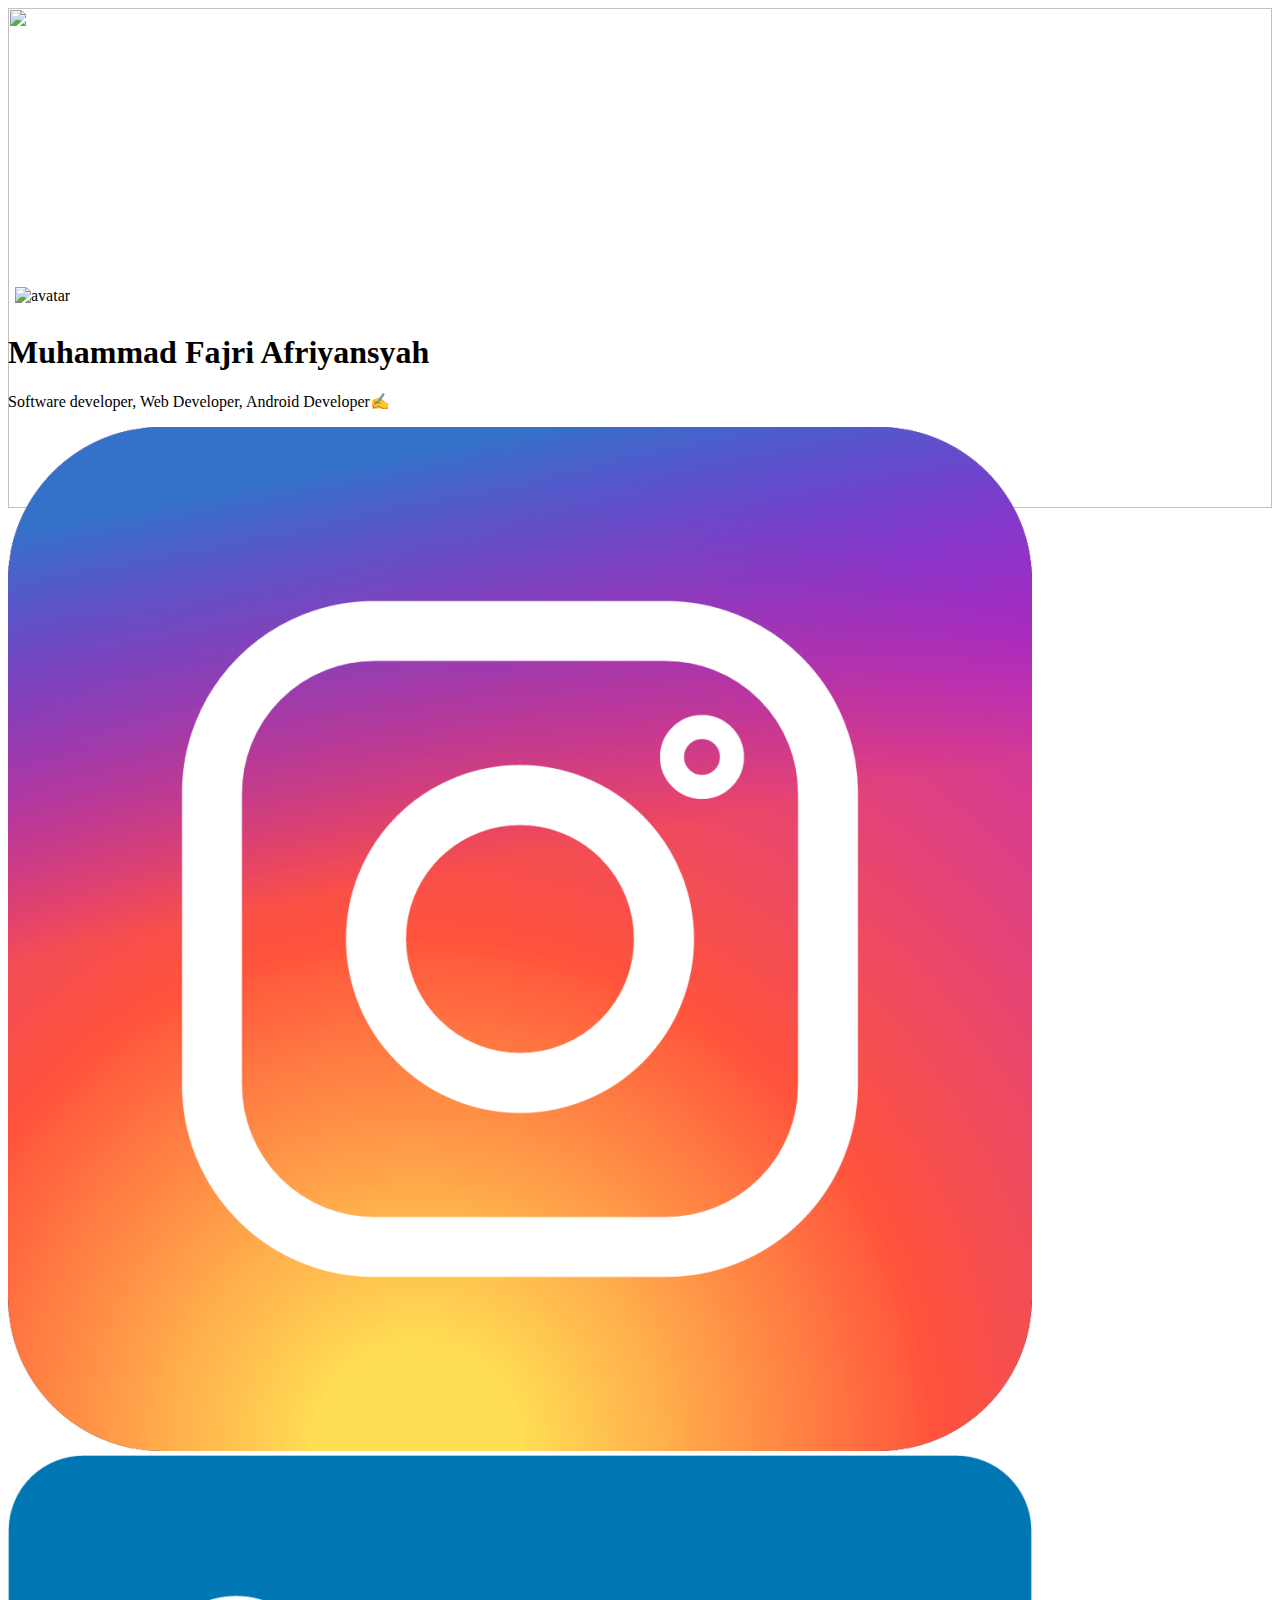
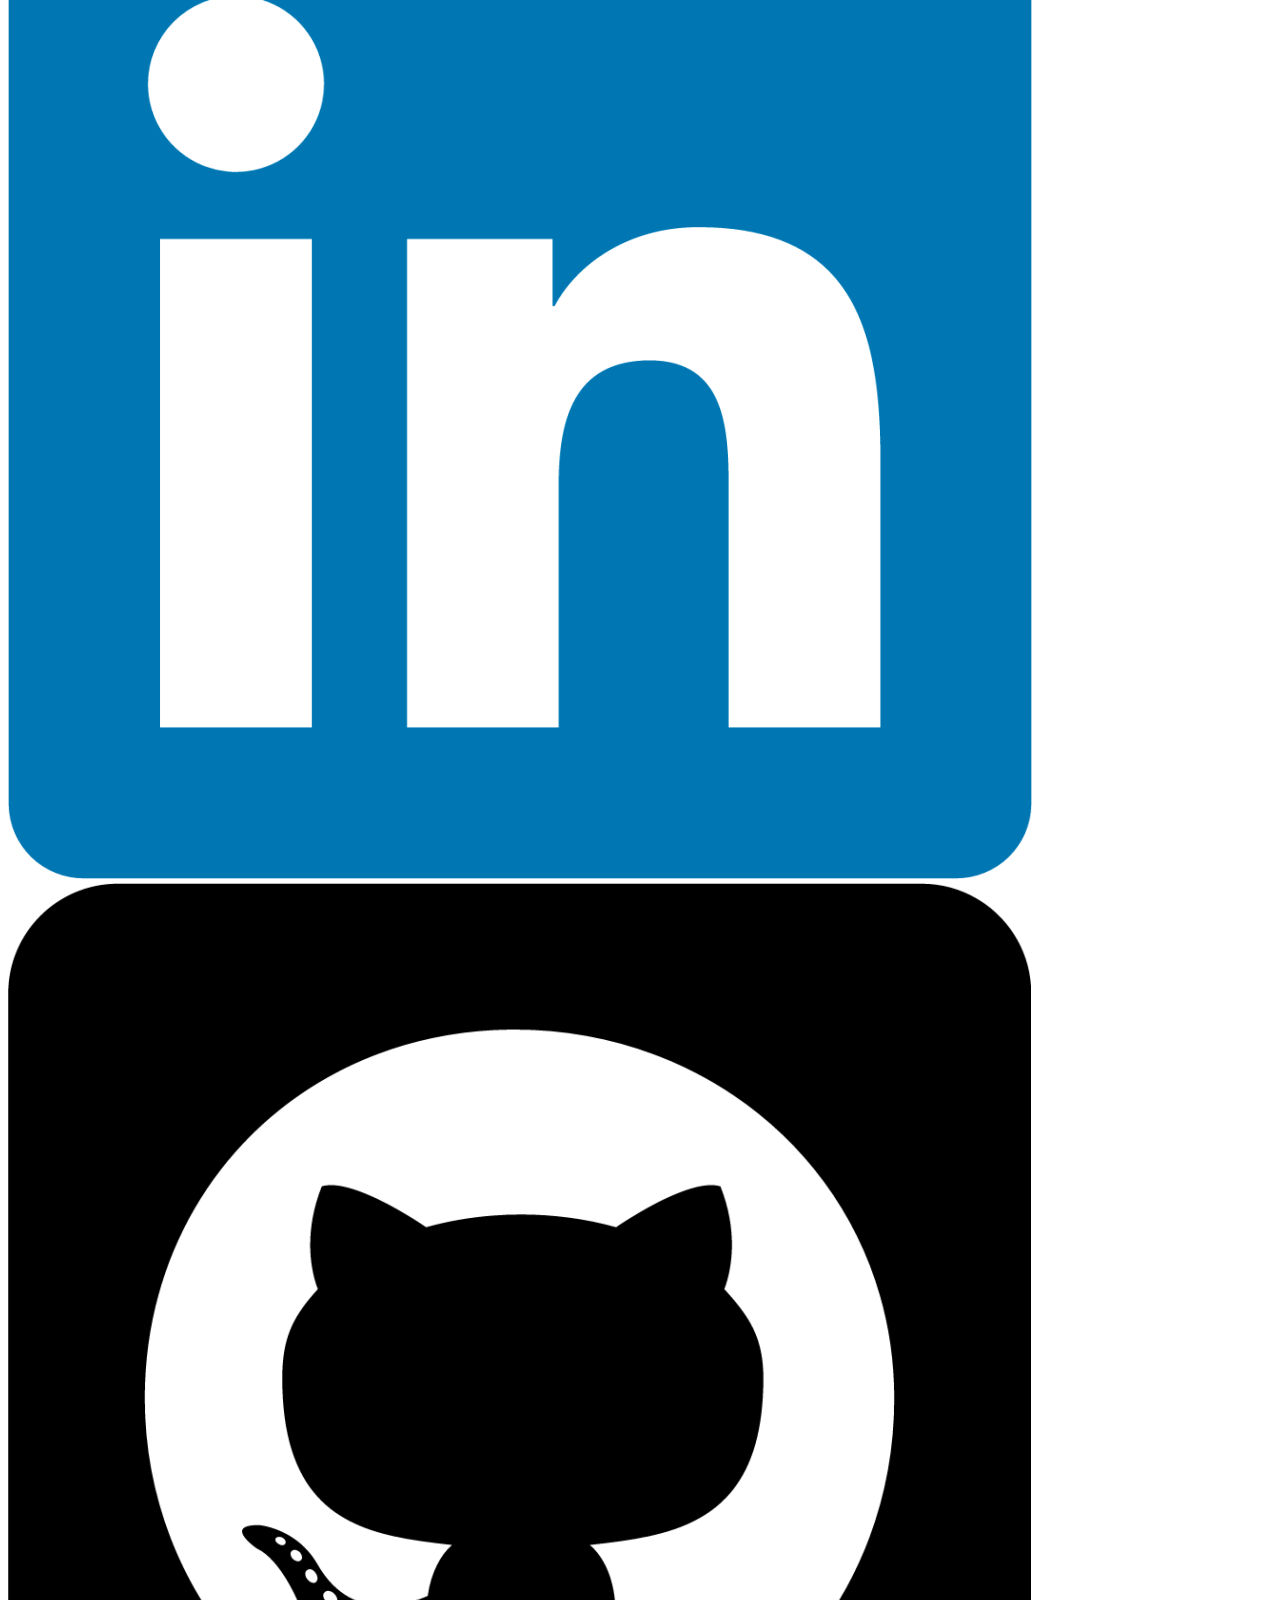
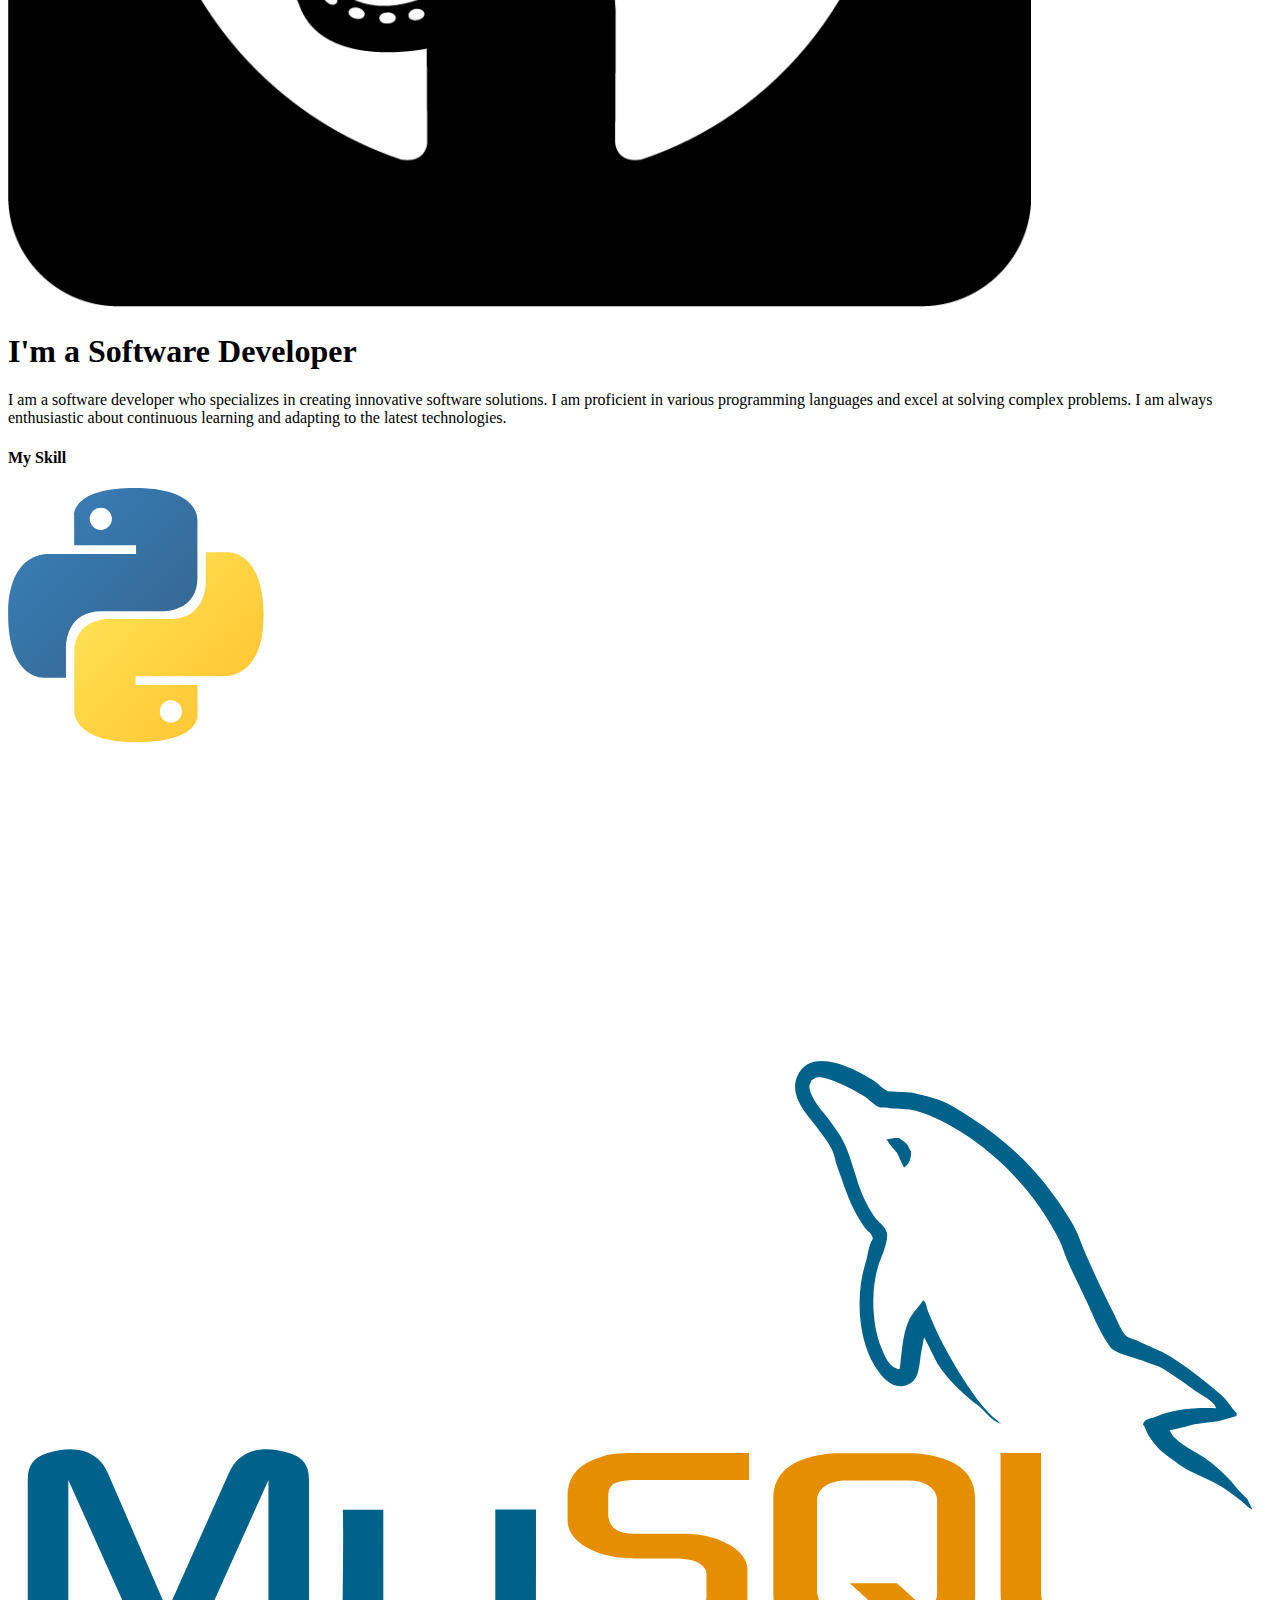
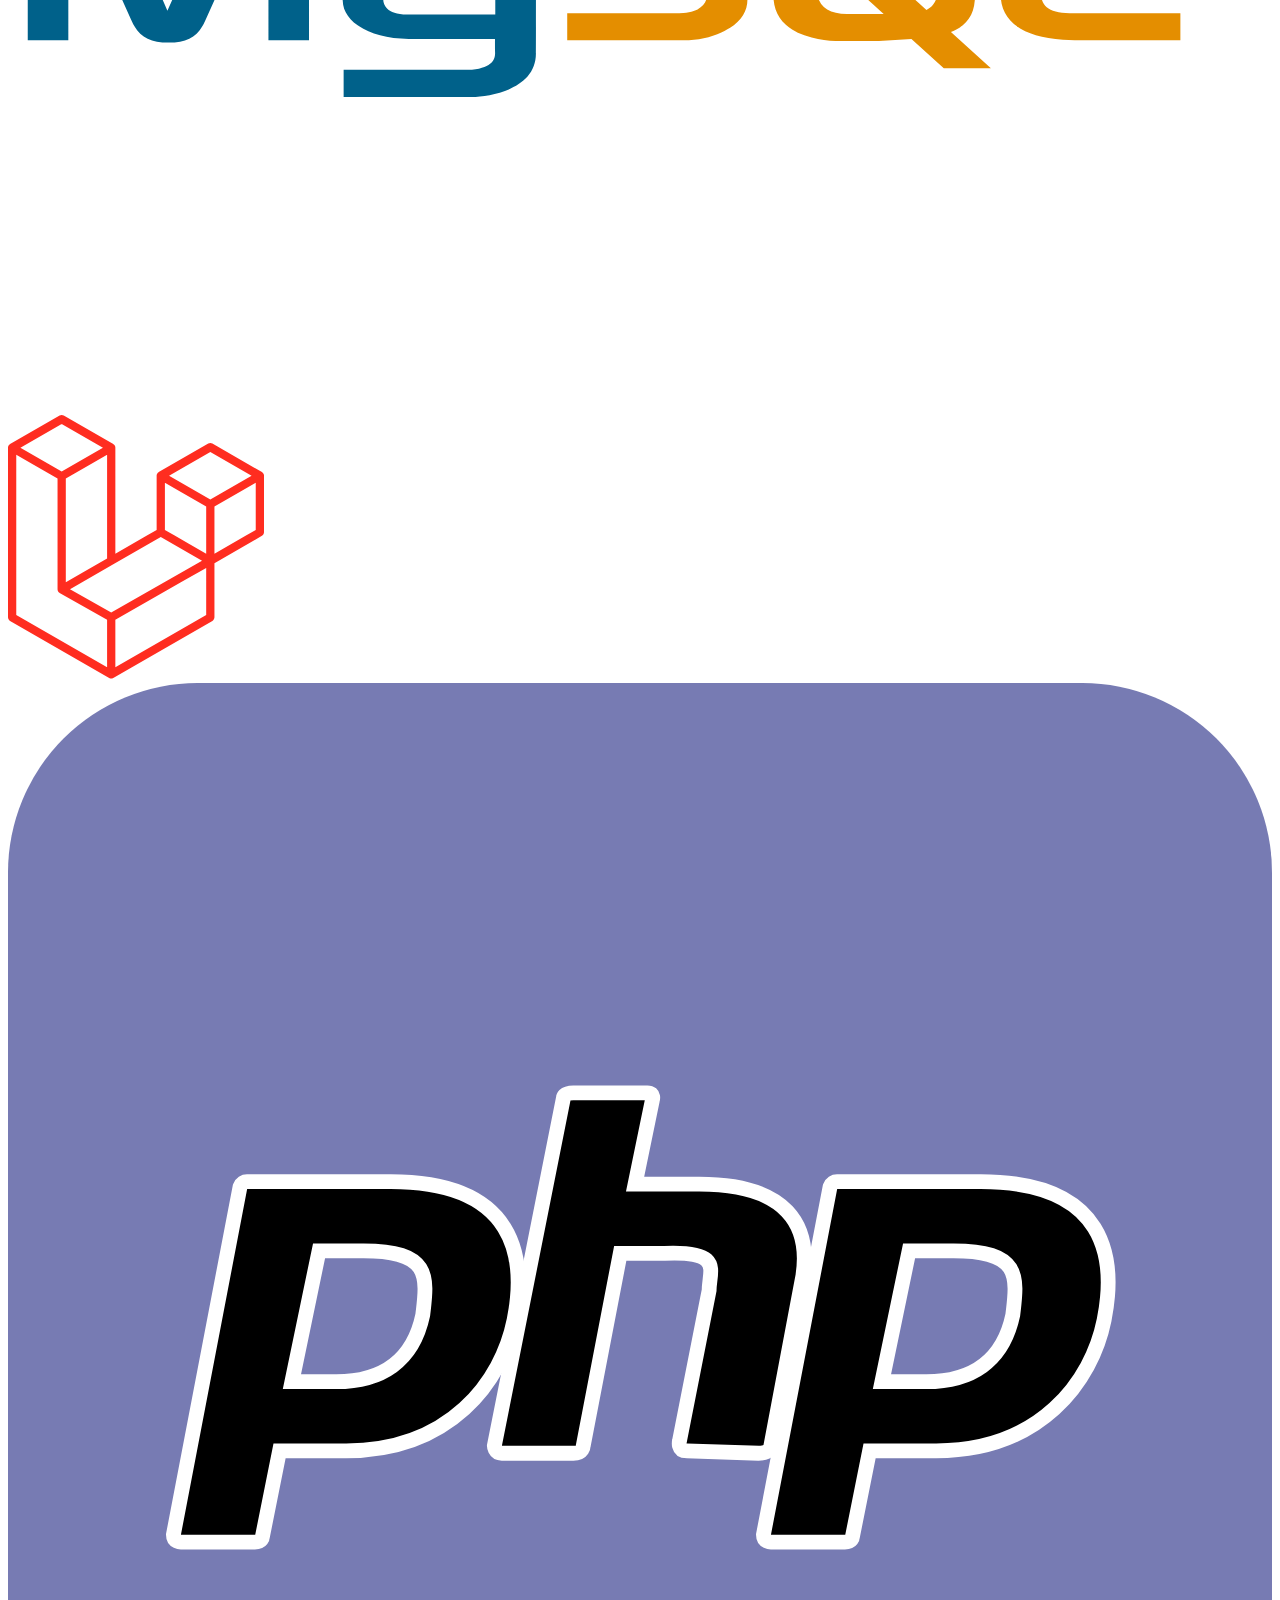
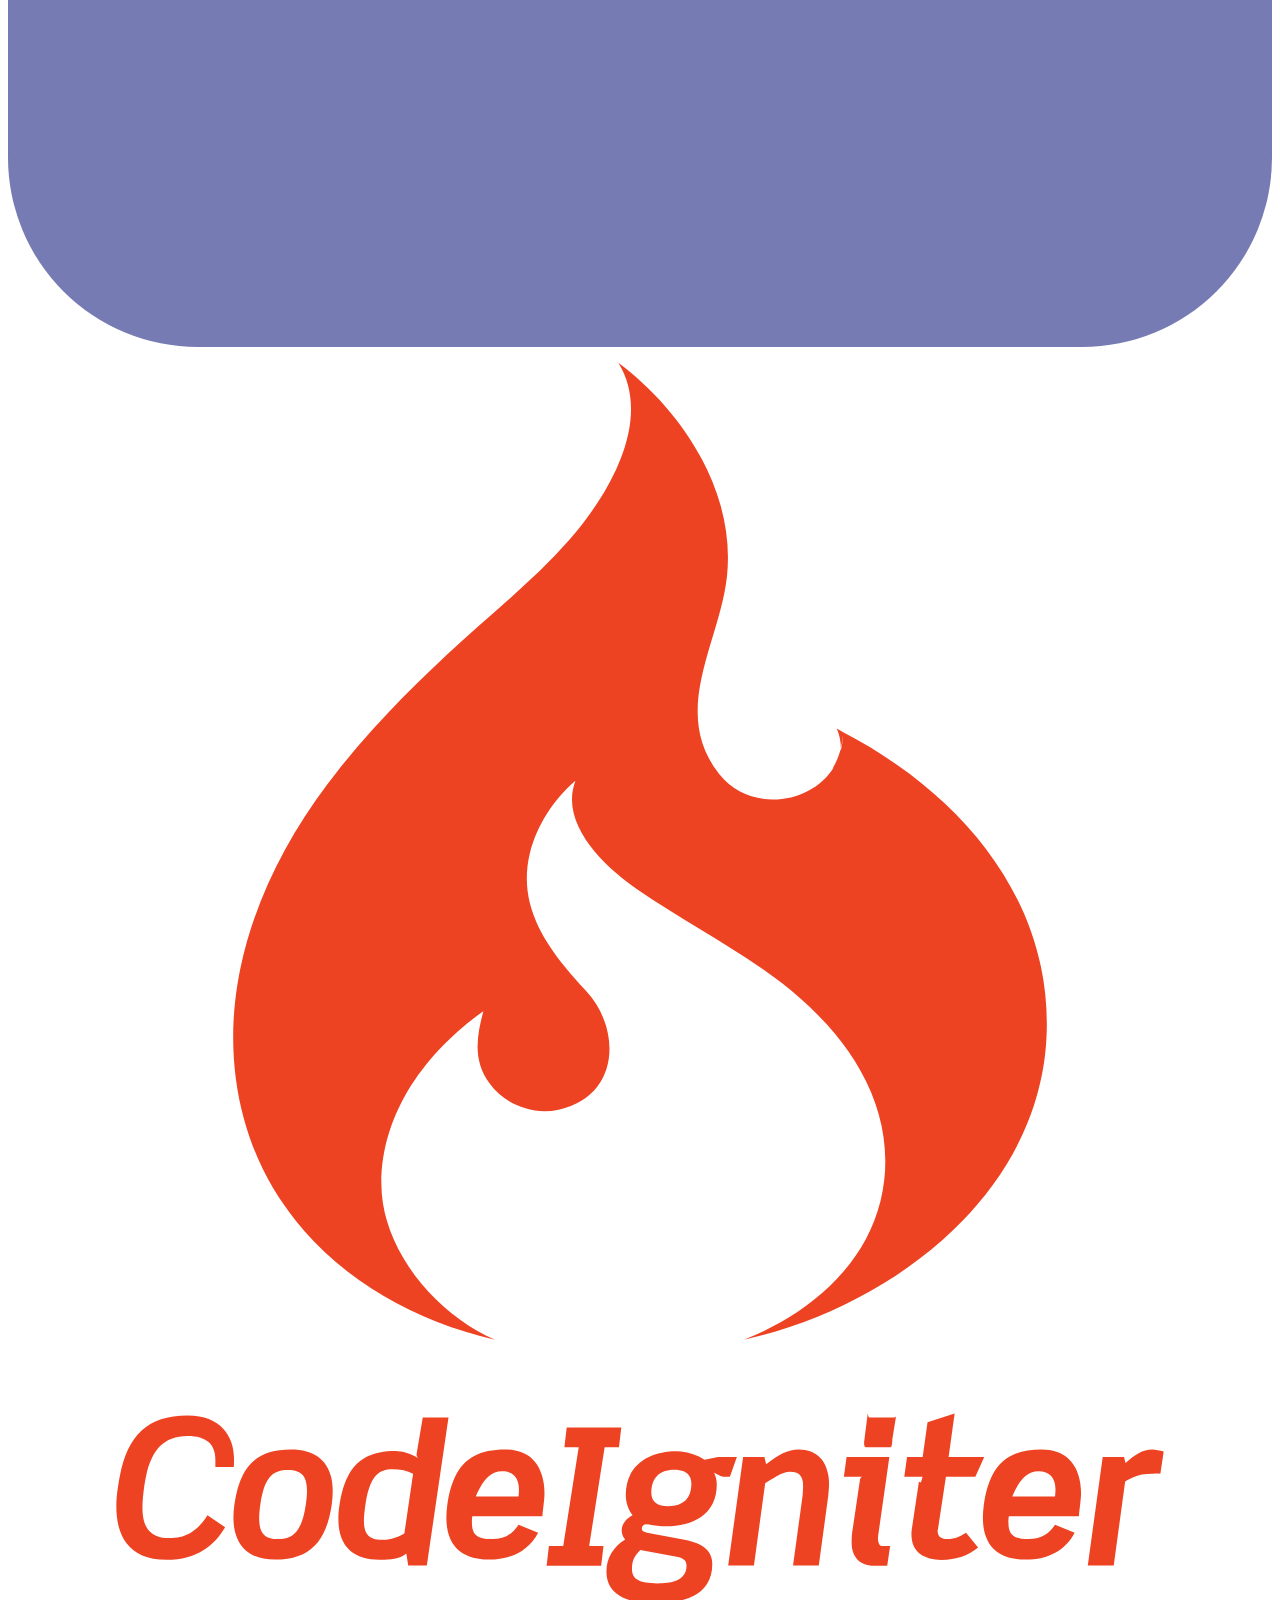
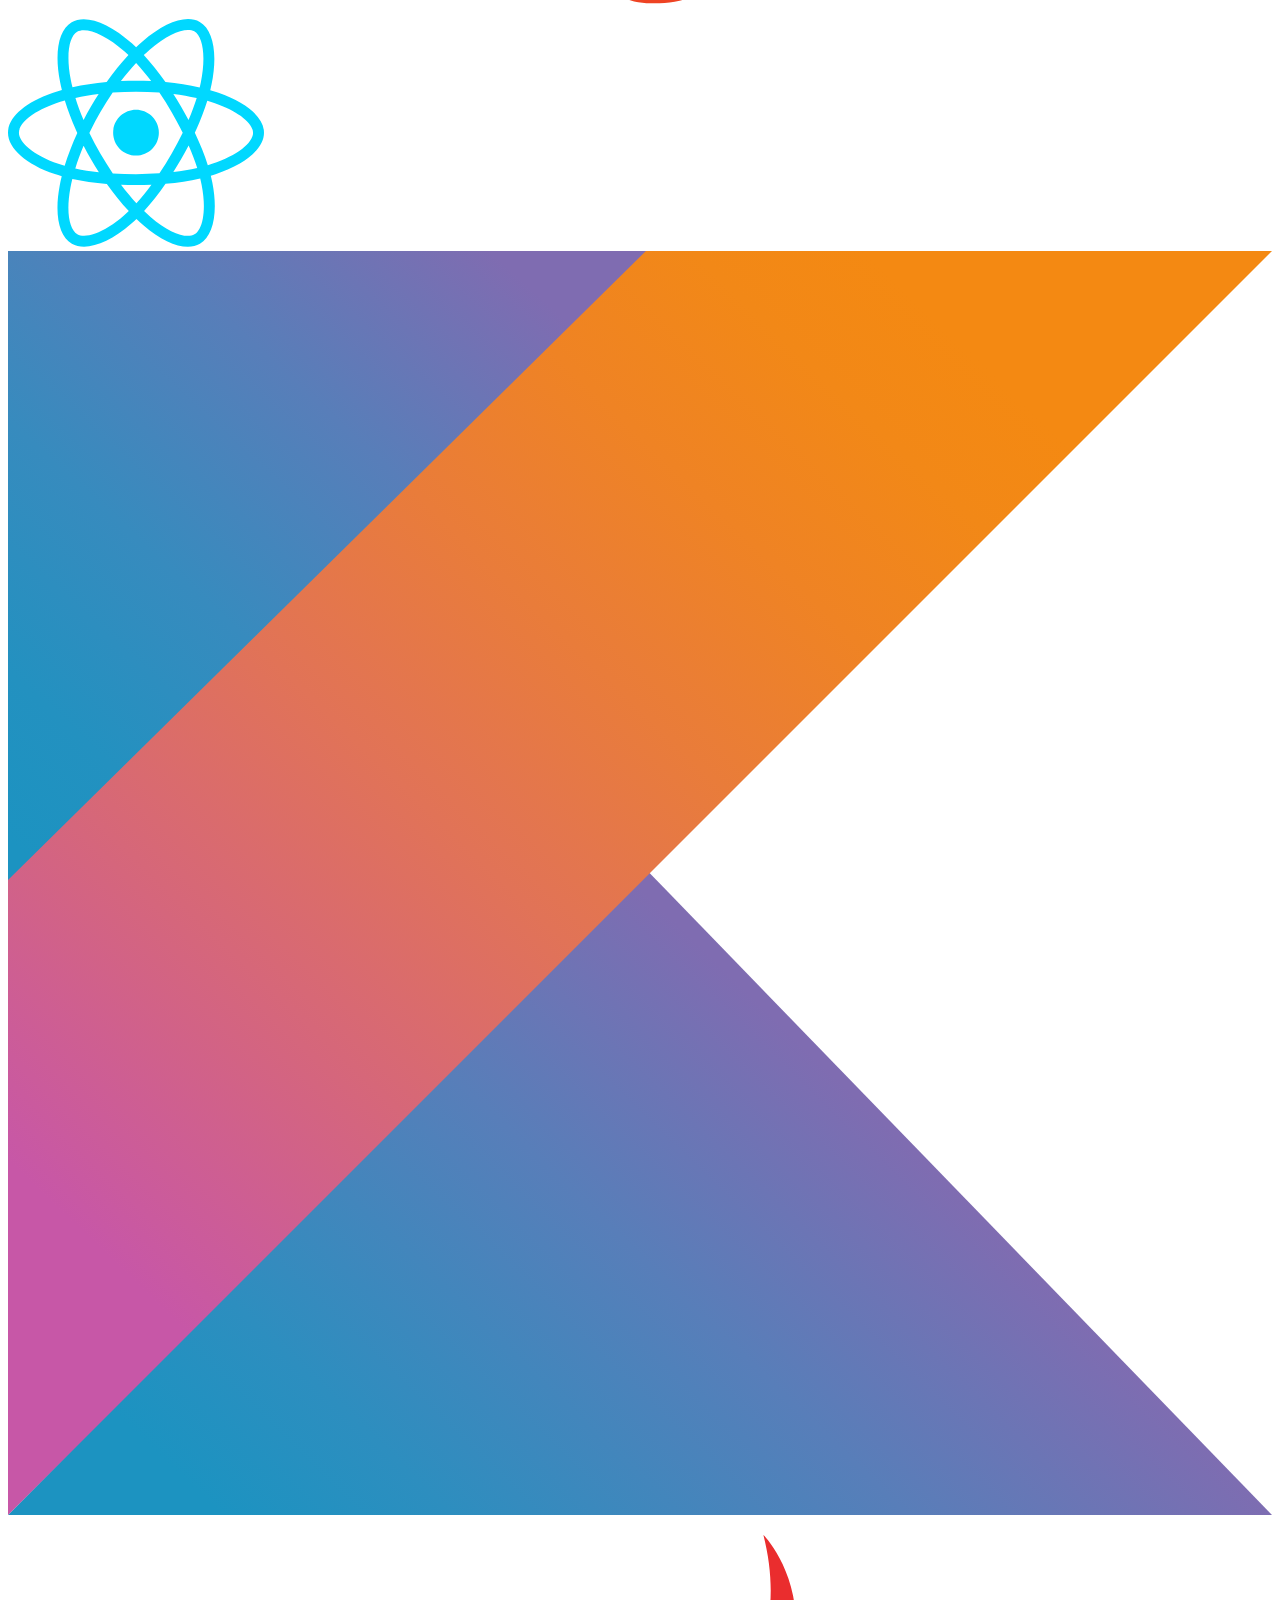
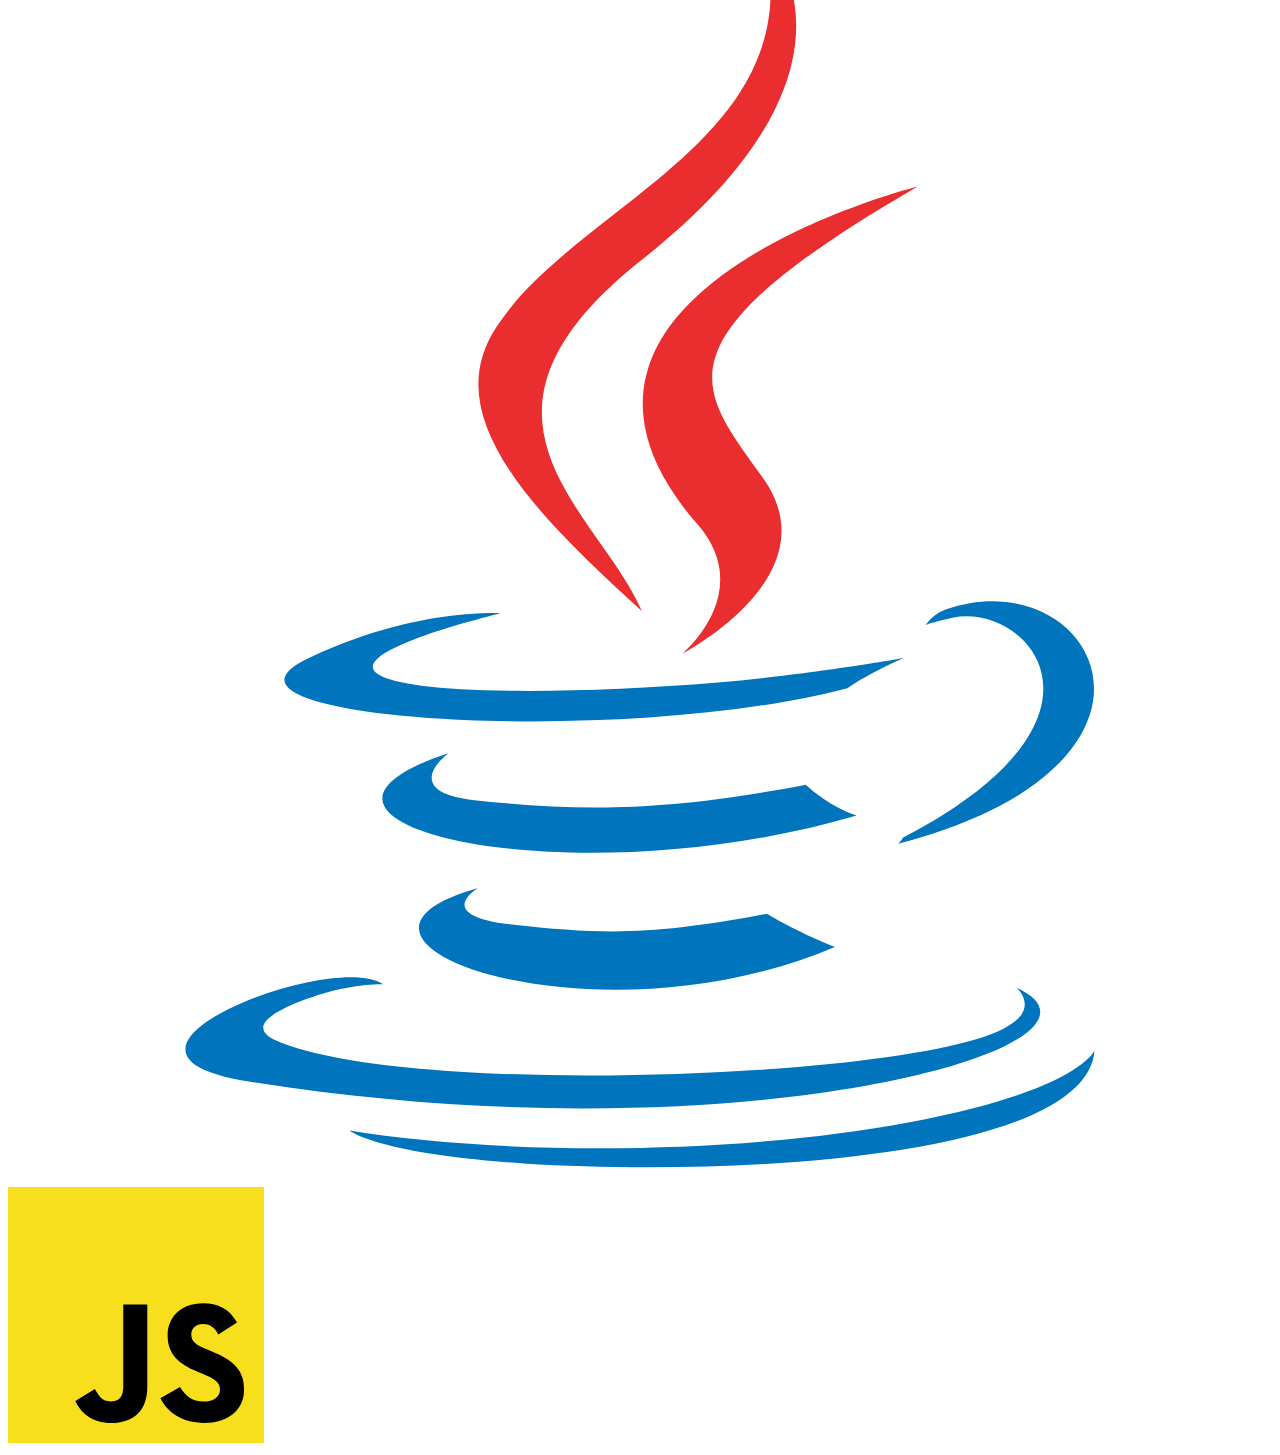
==== index.html @ 7dc91cdd "2.0.0" ====
<!doctype html>
<html lang="en">
  <head>
    <meta charset="utf-8">
    <meta name="viewport" content="width=device-width, initial-scale=1">
    <title>MFA | Profile</title>
    <link rel="stylesheet" href="https://anijs.github.io/lib/anicollection/anicollection.css">
    <script src="https://ajax.googleapis.com/ajax/libs/jquery/3.6.4/jquery.min.js"></script>
    <link href="https://cdn.jsdelivr.net/npm/bootstrap@5.3.1/dist/css/bootstrap.min.css" rel="stylesheet" integrity="sha384-4bw+/aepP/YC94hEpVNVgiZdgIC5+VKNBQNGCHeKRQN+PtmoHDEXuppvnDJzQIu9" crossorigin="anonymous">
    <link href=
    "https://cdn.jsdelivr.net/npm/bootstrap@5.0.2/dist/css/bootstrap.min.css" 
              rel="stylesheet"
              integrity=
    "sha384-EVSTQN3/azprG1Anm3QDgpJLIm9Nao0Yz1ztcQTwFspd3yD65VohhpuuCOmLASjC" 
              crossorigin="anonymous">
              <style>
                .image-cropper {
                    width: 200px;
                    height: 200px;
                    margin-top: -5%;
                    position: relative;
                    overflow: hidden;
                    border-radius: 50%;
                }
                .profile-pic {
                    display: inline;
                    margin: 0 auto;
                    margin-left: -10%;
                    margin-top: -15%;
                    height: 230px;
                    width: 230px;
                }
                .gambarLatarProfile{
                    width: 100%; height: 500px;  overflow: hidden;
                }
                @media screen and (max-width: 992px) {
                    .profileNegativeMargin {
                        margin-top: -30%;
    
                    }
                    .textProfile{
                        text-align: center;
                    }
                    .gambarLatarProfile{
                        height: 200px;
                    }
                }
                @media screen and (min-width: 993px) {
                    .profileNegativeMargin {
                        margin-top: -18%;
                    }
                }
            </style>
</head>
  <body>
    <section>
        <div  class="col-12 gambarLatarProfile">
            <img class="img-fluid" src="assets/img/backgraound.jpg" style="display: inline; width: 100%; height: 100%;" alt="">
        </div>

        <!-- <div class="image-cropper ms-5 shadow-lg" data-anijs="if: mouseover, do: wobble animated">
            <img src="assets/img/bandunhitam.jpg" alt="avatar" class="profile-pic" >
        </div> -->
        <div class="d-flex flex-column    col-8 mx-auto"  >
            <div class="col-lg-3 col-8 d-flex align-content-center  mx-auto profileNegativeMargin" >
                <div class="  overflow-hidden rounded-circle position-relative " style="border: 7px solid white; "  data-anijs="if: mouseover, do: wobble animated">
                    <img src="assets/img/bandunhitam.jpg" alt="avatar" class="img-fluid"   >  
                </div>
            </div>
            <div class=" col-12 d-flex flex-column  p-2 textProfile text-center" >
                <h1 class="text-dark fw-bold">Muhammad Fajri Afriyansyah</h1>
                <p class="text-secondary">Software developer, Web Developer, Android Developer<span>&#9997;</span></p>
            </div>
        </div>
        <div class="d-flex flex-row justify-content-center col-lg-5 col-10 mx-auto my-3">
            <div class=" p-2 col-lg-1 col-2 col-md-1">
                <div class="" data-anijs="if: mouseover, do: swing animated">
                    <a href="#">

                        <img src="assets/img/instagram.1024x1024.png" class="img-fluid" />
                    </a>

                </div>
            </div>
            <div class=" p-2 col-lg-1 col-2 col-md-1">
                <div class="" data-anijs="if: mouseover, do: swing animated">
                    <a href="#">

                        <img src="assets/img/linkedin-original.1024x1024.png" class="img-fluid" />
                    </a>

                </div>
            </div>
            <div class=" p-2 col-lg-1 col-2 col-md-1">
                <div class="" data-anijs="if: mouseover, do: swing animated">
                    <a href="#">

                        <img src="assets/img/github-square.1023x1024.png" class="img-fluid" />
                    </a>

                </div>
            </div>
        </div>
        <div class="d-flex flex-column">
            <div class=" col-12 d-flex justify-content-center flex-column ali  " >
                <div class="card p-2 col-10 col-lg-5 d-flex flex-column  text-center mx-auto">
                    <div class="card-body  " >
                        <div class=" text-center mt-2"  data-anijs="if: mouseover, do: bounceIn animated">
                            <h1 class="fw-bold fs-5">I'm a <span class="" >Software Developer</span></h1>
                        </div>
                        <p class="mt-3">
                            I am a software developer who specializes in creating 
                            innovative software solutions. I am proficient in various 
                            programming languages and excel at solving complex problems. 
                            I am always enthusiastic about continuous learning and adapting 
                            to the latest technologies.
                        </p>
                        <!-- <div class="d-flex flex-row">
                            <button class="btn btn-light " data-anijs="if: click, do: bounceIn animated">Profile</button>
                            <button class="btn btn-dark mx-2" data-anijs="if: click, do: bounceIn animated">Project</button>
                        </div> -->
                    </div>
                </div>
                <div class="col-10 col-lg-5 d-flex flex-column mx-auto mt-3 ">
                    <h4 class="text-secondary fw-bold text-center">My Skill</h4>
                    <div class="mt-3 d-flex flex-wrap justify-content-center  ">
                        <div class="d-flex flex-column align-items-center col-3 m-2  p-1 col-lg-1 col-md-1">
                            <img class="img-fluid" src="assets/img/python.svg" data-anijs="if: mouseover, do: pulse animated"/>
                            <!-- <p class="text-secondary text-center">Intermediate</p> -->
                        </div>
                        <div class="d-flex flex-column align-items-center col-3  p-1 col-lg-1 col-md-1 ">
                            <img class="img-fluid" src="assets/img/mysql-original-wordmark.svg" data-anijs="if: mouseover, do: pulse animated"/>
                            <!-- <p class="text-secondary text-center">Intermediate</p> -->
                        </div>
                        <div class="d-flex flex-column align-items-center col-3  p-1 col-lg-1 col-md-1 ">
                            <img class="img-fluid" src="assets/img/laravel.svg" data-anijs="if: mouseover, do: pulse animated"/>
                            <!-- <p class="text-secondary text-center">Intermediate</p> -->
                        </div>
                        <div class="d-flex flex-column align-items-center col-3  p-1 col-lg-1 col-md-1 ">
                            <img src="assets/img/php.svg" data-anijs="if: mouseover, do: pulse animated"/>
                            <!-- <p class="text-secondary text-center">Intermediate</p> -->
                        </div>
                        <div class="d-flex flex-column align-items-center col-3  p-1 col-lg-1 col-md-1 ">
                            <img  src="assets/img/codeigniter-plain-wordmark.svg" class="img-fluid" data-anijs="if: mouseover, do: pulse animated"/>
                          
                        </div>
                        <div class="d-flex flex-column align-items-center col-3  p-1 col-lg-1 col-md-1 ">
                            <img src="assets/img/react.svg" class="img-fluid" data-anijs="if: mouseover, do: pulse animated"/>
                            
                        </div>

                        <div class="d-flex flex-column align-items-center col-3  p-1 col-lg-1 col-md-1 ">
                            <img src="assets/img/kotlin-original.svg" class="img-fluid" data-anijs="if: mouseover, do: pulse animated"/>
                            
                        </div>
                        <div class="d-flex flex-column align-items-center col-3  p-1 col-lg-1 col-md-1 ">
                            <img src="assets/img/java-original.svg" class="img-fluid" data-anijs="if: mouseover, do: pulse animated"/>
                          
                        </div>
                        <div class="d-flex flex-column align-items-center col-3  p-1 col-lg-1 col-md-1 ">
                            <img src="assets/img/javascript-js.svg" class="img-fluid" data-anijs="if: mouseover, do: pulse animated"/>
                          
                        </div>
                        <!-- <div class="d-flex flex-column align-items-center col-3  p-1 ">
                            <img src="assets/img/android-studio.svg" class="img-fluid" data-anijs="if: mouseover, do: pulse animated"/>
                          
                        </div>
                        <div class="d-flex flex-column align-items-center col-3  p-1 ">
                            <img src="assets/img/Csharp_Logo.png" class="img-fluid" data-anijs="if: mouseover, do: pulse animated"/>
                          
                        </div> -->
                       
                    </div>
                </div>
                <!-- <div class="d-flex flex-column m-5">
                    <h4 class="fw-bold text-secondary">Carear</h4>
                    <div class="d-flex flex-column col-12">
                        <img src="assets/img/lowongan_2022317145039.png" class="col-2 img-fluid mt-3 mb-3">
                        <div class="d-flex flex-row">
                            <div class="d-flex flex-column">
                                <small>Status</small>
                                <h5 class="text-secondary">Student</h5>
                            </div>
                            <div class="d-flex flex-column mx-3">
                                <small>Time</small>
                                <h5 class="text-secondary">2020 - Now</h5>
                            </div>
                        </div>
                        <p>
                            I am a seventh-semester student majoring in Computer Engineering at Politeknik Caltex Riau, with a strong understanding of programming, computer networking, and information security. My academic record is marked by high grades, and I have gained practical experience through internships and projects. I aspire to pursue a successful career in the IT industry, leveraging my programming skills and deep technological knowledge to achieve even greater success.
                        </p>
                    </div>
                    <div class="d-flex flex-column col-12">
                        <img src="assets/img/logo-1655705615 (1).png" class="col-2 img-fluid mt-3 mb-3">
                        <div class="d-flex flex-row">
                            <div class="d-flex flex-column">
                                <small>Status</small>
                                <h5 class="text-secondary">Internship</h5>
                            </div>
                            <div class="d-flex flex-column mx-3">
                                <small>Time</small>
                                <h5 class="text-secondary">March - July <small class="text-secondary">(2023)</small></h5>
                            </div>
                        </div>
                        <p>
                            During my internship at PT. Inovindo Digital Media, I worked as a PHP web developer using the Laravel framework. I was involved in web development projects and contributed to coding, debugging, and collaborating with the team to ensure smooth performance. This experience deepened my understanding of web development and enhanced my practical skills.
                        </p>
                    </div>
                    
                </div> -->
            </div>
            <!-- <div class="col-lg-3 col-md-12">
                <div class="pe-2">
                    <div class="">
                        <h3 class="p-2 bg-dark text-light fw-bold rounded text-center">
                            My Project
                        </h3>
                    </div>
                    <div class="mb-5">
                       
                        <div class="d-flex flex-row">
                            <div class="col-3 d-flex align-items-center justify-content-center" >
                                <img src="assets/img/laravel.svg" class="img-fluid" width="70vw">
                            </div>
                            <div class="col-9 d-flex flex-column">

                                <h5 class="">Website Task Managment inovindo academy</h5>
                                <small class="text-secondary">Technologies</small>
                                <p class="text-secondary">Laravel, JavaScript, PHP</p>
                            </div>
                        </div>
                        <div class="d-flex flex-row">
                            <div class="col-3 d-flex align-items-center justify-content-center" >
                                <img src="assets/img/laravel.svg" class="img-fluid" width="70vw">
                            </div>
                            <div class="col-9 d-flex flex-column">

                                <h5 class="">Website CMS Profile inovindo academy</h5>
                                <small class="text-secondary">Technologies</small>
                                <p class="text-secondary">Laravel, JavaScript, PHP</p>
                            </div>
                        </div>
                        <div class="d-flex flex-row">
                            <div class="col-3 d-flex align-items-center justify-content-center" >
                                <img src="assets/img/codeigniter-plain-wordmark.svg" class="img-fluid" width="70vw">
                            </div>
                            <div class="col-9 d-flex flex-column">

                                <h5 class="">Website providing information about damaged roads in the city of Pekanbaru using Geographic Information System (GIS)</h5>
                                <small class="text-secondary">Technologies</small>
                                <p class="text-secondary">Codeigniter, leaflet</p>
                            </div>
                        </div>
                        <div class="d-flex flex-row">
                            <div class="col-3 d-flex align-items-center justify-content-center" >
                                <img src="assets/img/Csharp_Logo.png" class="img-fluid" width="72vw">
                            </div>
                            <div class="col-9 d-flex flex-column">

                                <h5 style="text-transform:capitalize ;">Rental System
                                    Tourist Bus Desktop-Based</h5>
                                <small class="text-secondary">Technologies</small>
                                <p class="text-secondary">C#</p>
                            </div>
                        </div>
                        <div class="d-flex flex-row">
                            <div class="col-3 d-flex align-items-center justify-content-center" >
                                <img src="assets/img/android-studio.svg" class="img-fluid" width="70vw">
                            </div>
                            <div class="col-9 d-flex flex-column">

                                <h5 style="text-transform:capitalize ;">Mobile-Based Shoe Store Application Using Android Studio</h5>
                                <small class="text-secondary">Technologies</small>
                                <p class="text-secondary">Kotlin , Android Studio</p>
                            </div>
                        </div>
                    </div>
                </div>
            </div> -->
            <!-- <div class="col-4" style="">
                <div class="d-flex " style=" height:30vh;" >
                    <img src="assets/img/bandunhitam.JPG"  class="img-fluid ms-n3" style="margin-left: -10vh;" >
                </div>
                
            </div> -->
        </div>
    </section>
    <!-- <footer class="bg-dark p-5">
           <div class="d-flex flex-row m-5 justify-content-center">
                <div class="d-flex flex-column text-light textProfile">
                    <div class=" text-center">
                        <h4 class="text-light fw-bold">Contact me <span>&#128516;</span></h4>
                    </div>
                    <div class="d-flex flex-row">
                        <div class="d-flex flex-column text-center mx-2">
                            <small class="text-light">E-mail</small>
                            <a>fajri20ti@mahasiswa.pcr.ac.id</a>
                        </div>
                        <div class="d-flex flex-column text-center">
                            <small class="text-light">linkedin</small>
                            <a class="link-offset-2 link-underline link-underline-opacity-0 text-light" href="https://shorturl.at/wCIY6"  data-anijs="if: mouseover, do: pulse animated">https://shorturl.at/wCIY6</a>
                        </div>
                    </div>
                    
                </div>
                
           </div>
    </footer> -->
    <!-- <section class="mt-5">
        <div class="card">
            <h1 class="text-center fw-bold">Profile</h1>
            <div class="d-flex flex-row m-5">
                <div class="col-4 ">
                    <h3 class="fw-bold">About me</h3>
                    <p>
                        I am a software developer who specializes in creating 
                        innovative software solutions. I am proficient in various 
                        programming languages and excel at solving complex problems. 
                        I am always enthusiastic about continuous learning and adapting 
                        to the latest technologies.
                    </p>
                </div>
                <div class="col-4 d-flex justify-content-center" style="border: 1px solid black;">
                    
                    
                </div>
                <div class="col-4">
                    <div class="d-flex flex-column">
                        <h3 class="fw-bold">Detail</h3>
                        <h4 class="fw-bold mt-3">Name</h4>
                        <h5>Muhammad Fajri Afriyansyah</h5>
                        <h4 class="fw-bold">Location</h4>
                        <h5>Pekanbaru, Riau</h5>
                        <div class="d-flex flex-row">

                        </div>
                    </div>
                </div>
            </div>
        </div>
    </section> -->
    <!-- AniJS core library -->
    <script src="https://anijs.github.io/lib/anijs/anijs-min.js"></script> 
  
    <!-- Include to use $addClass, $toggleClass or $removeClass -->
    <script src="https://anijs.github.io/lib/anijs/helpers/dom/anijs-helper-dom-min.js"></script>

    <script src="https://cdn.jsdelivr.net/npm/bootstrap@5.3.1/dist/js/bootstrap.bundle.min.js" integrity="sha384-HwwvtgBNo3bZJJLYd8oVXjrBZt8cqVSpeBNS5n7C8IVInixGAoxmnlMuBnhbgrkm" crossorigin="anonymous"></script>
</body>
</html>
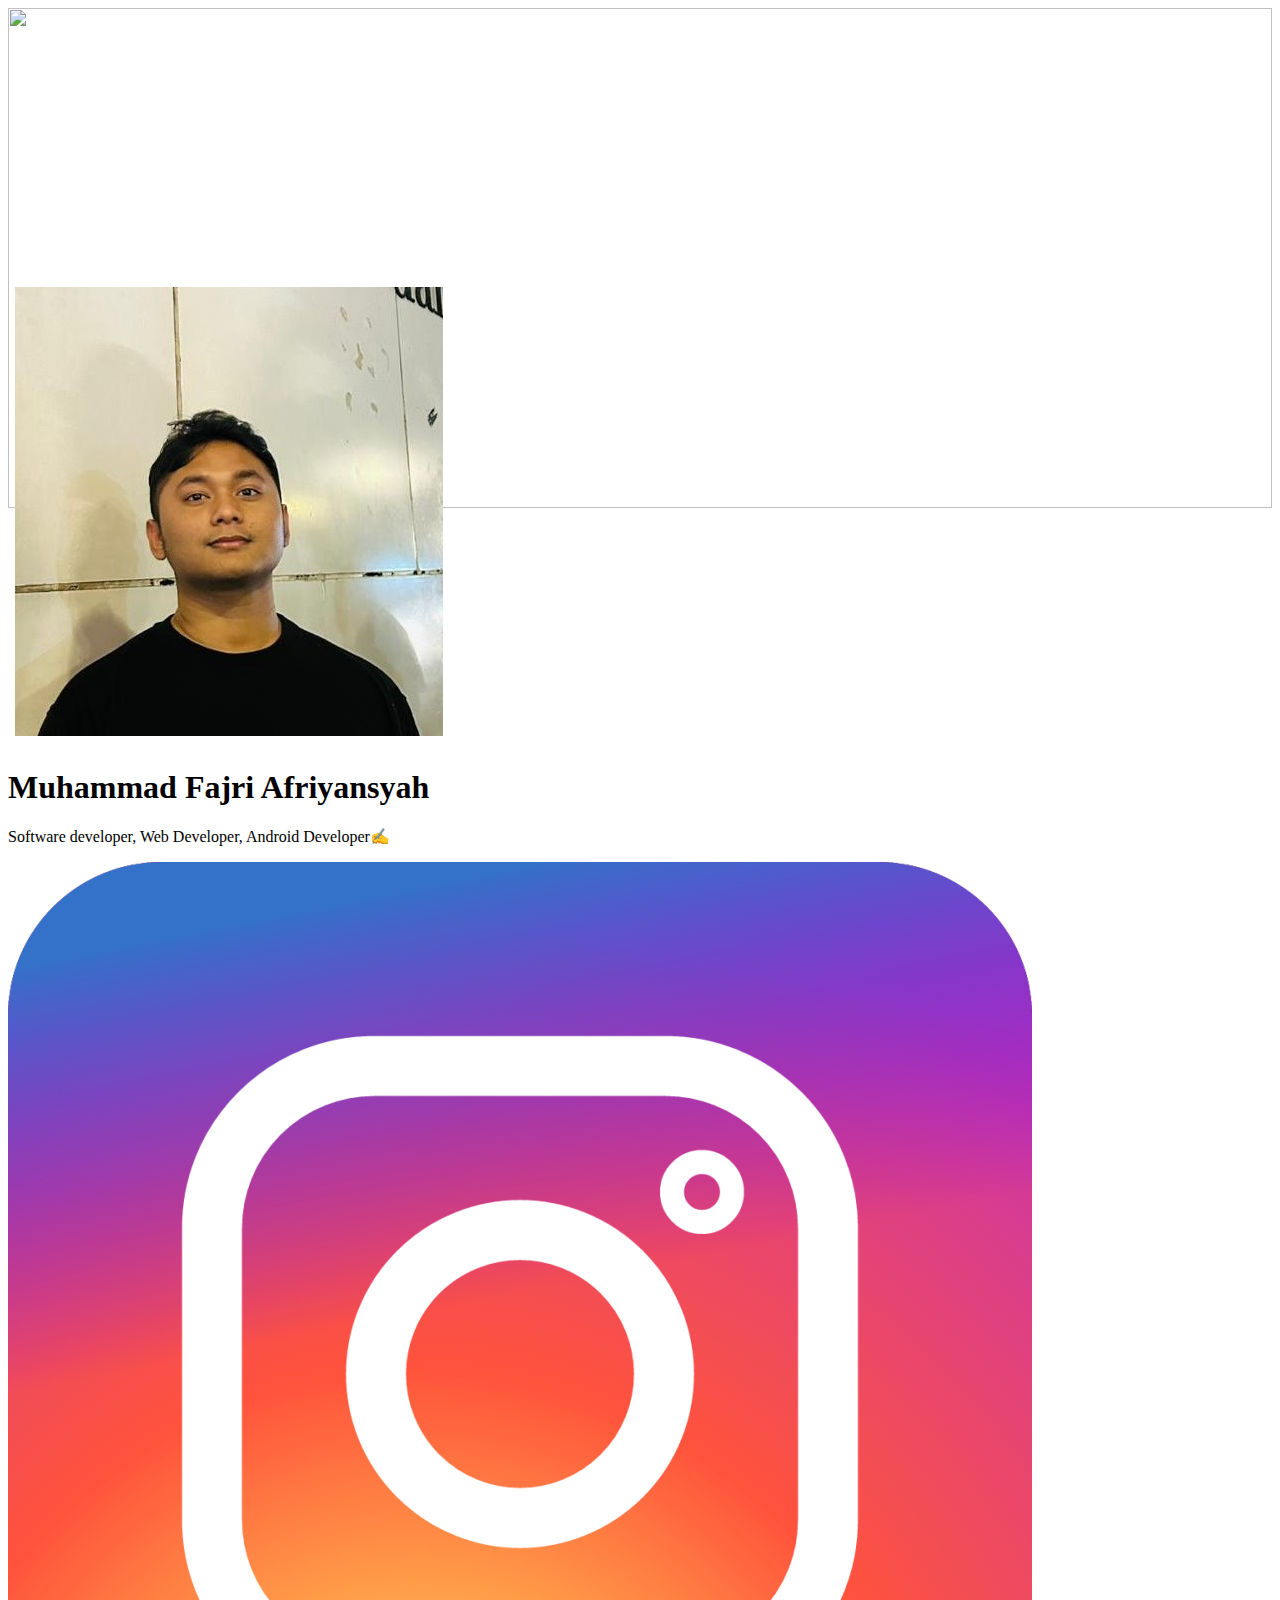
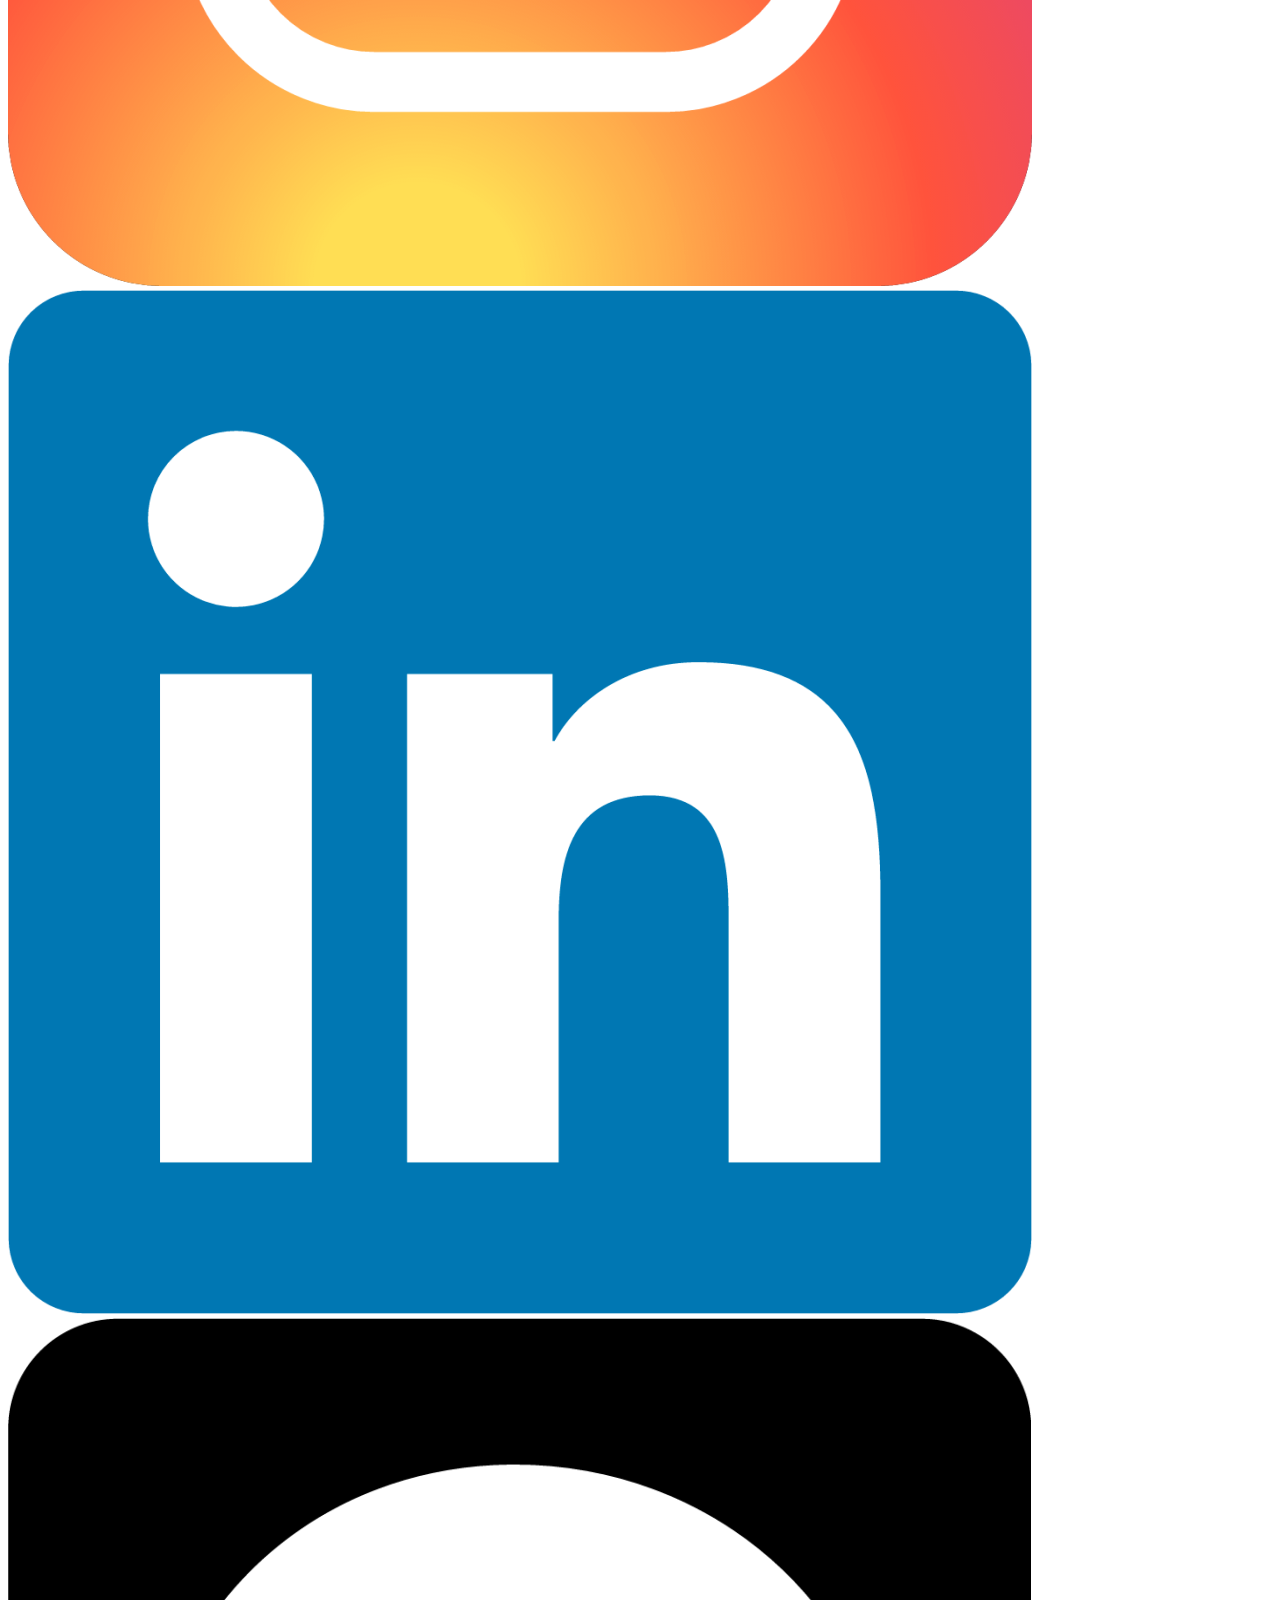
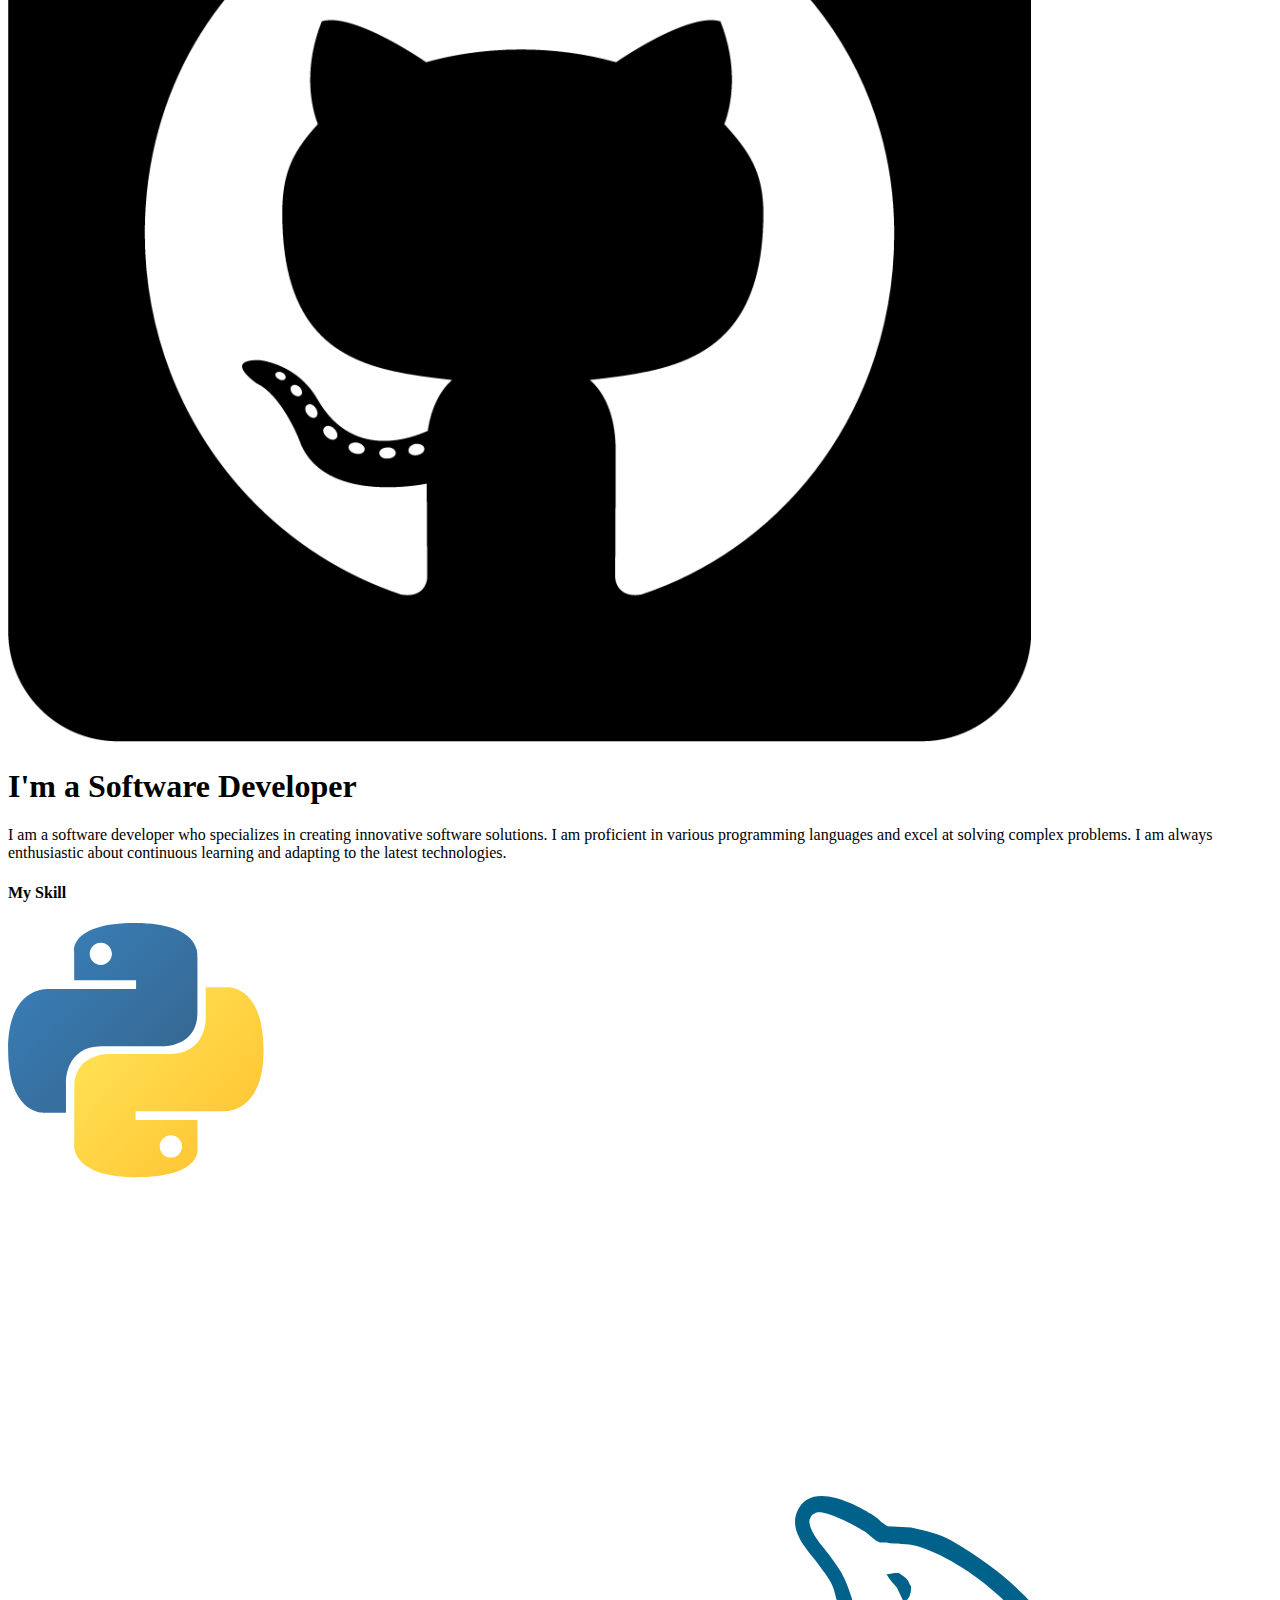
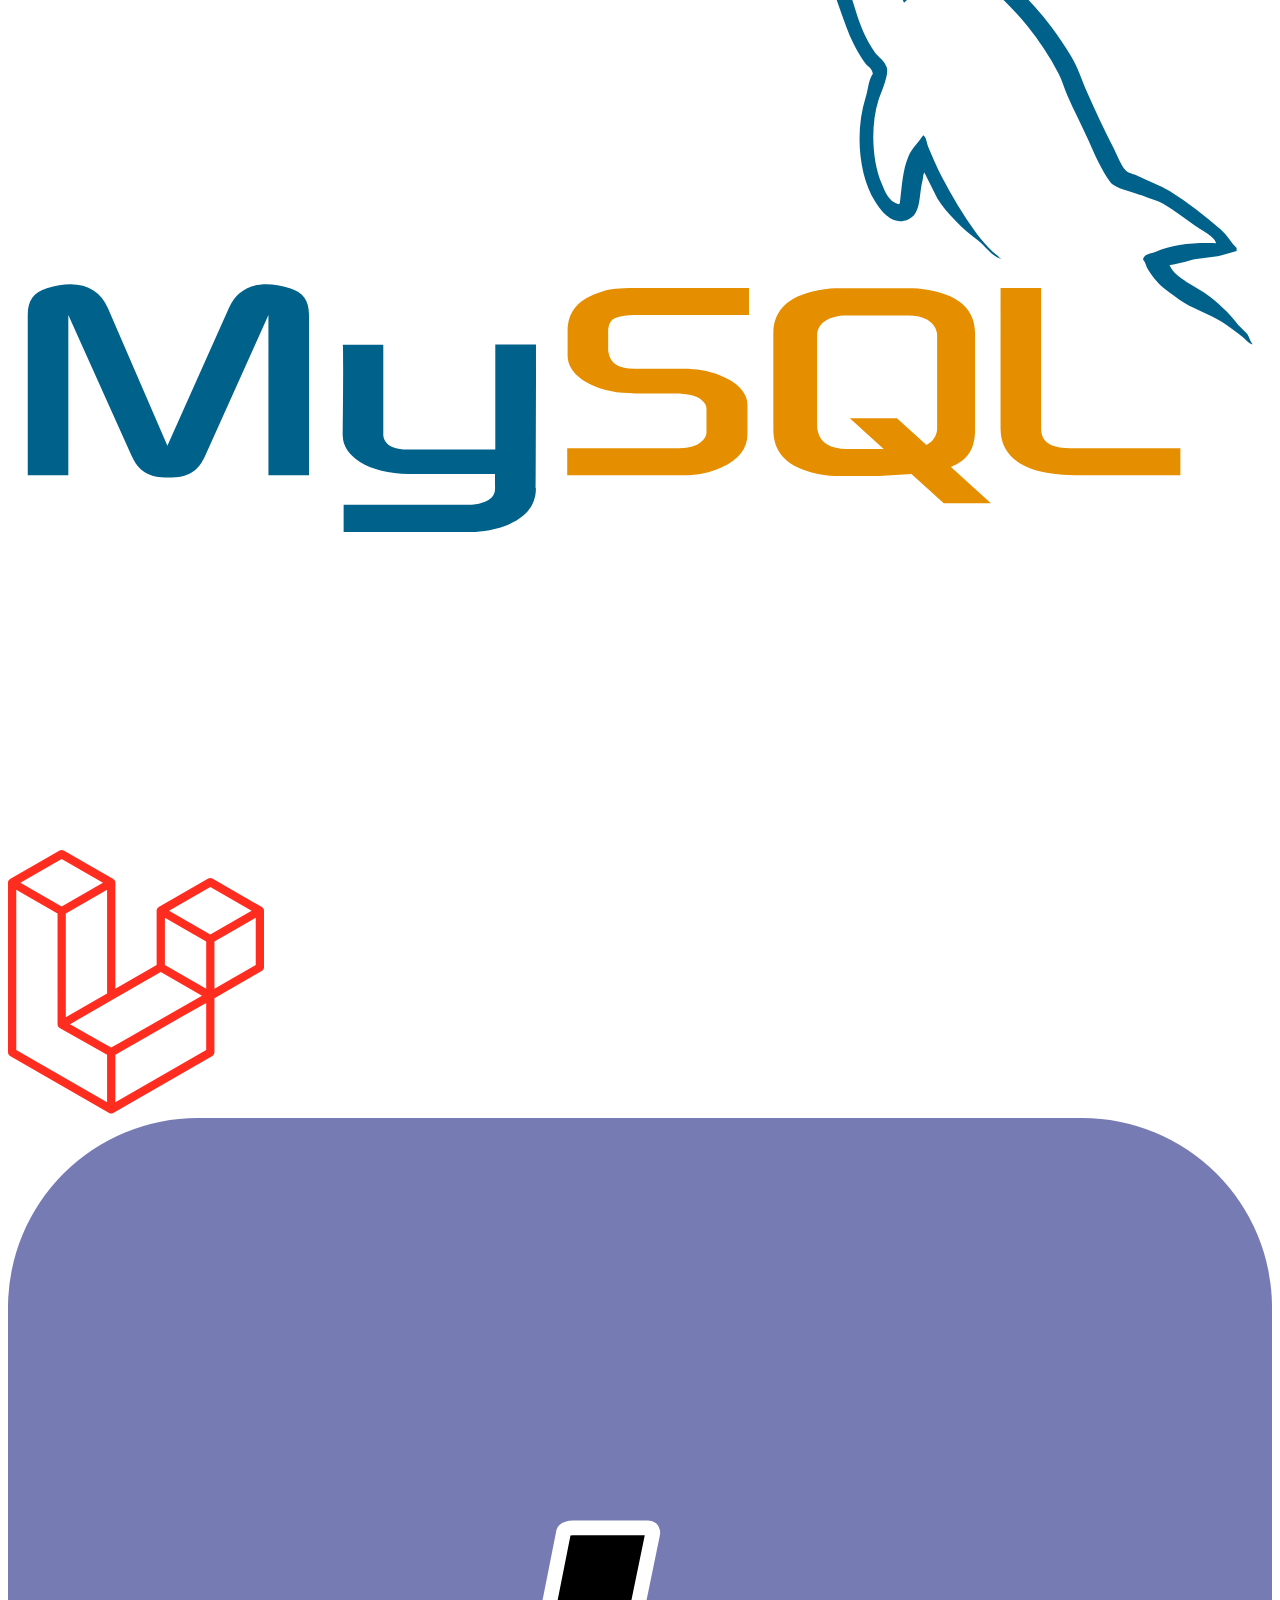
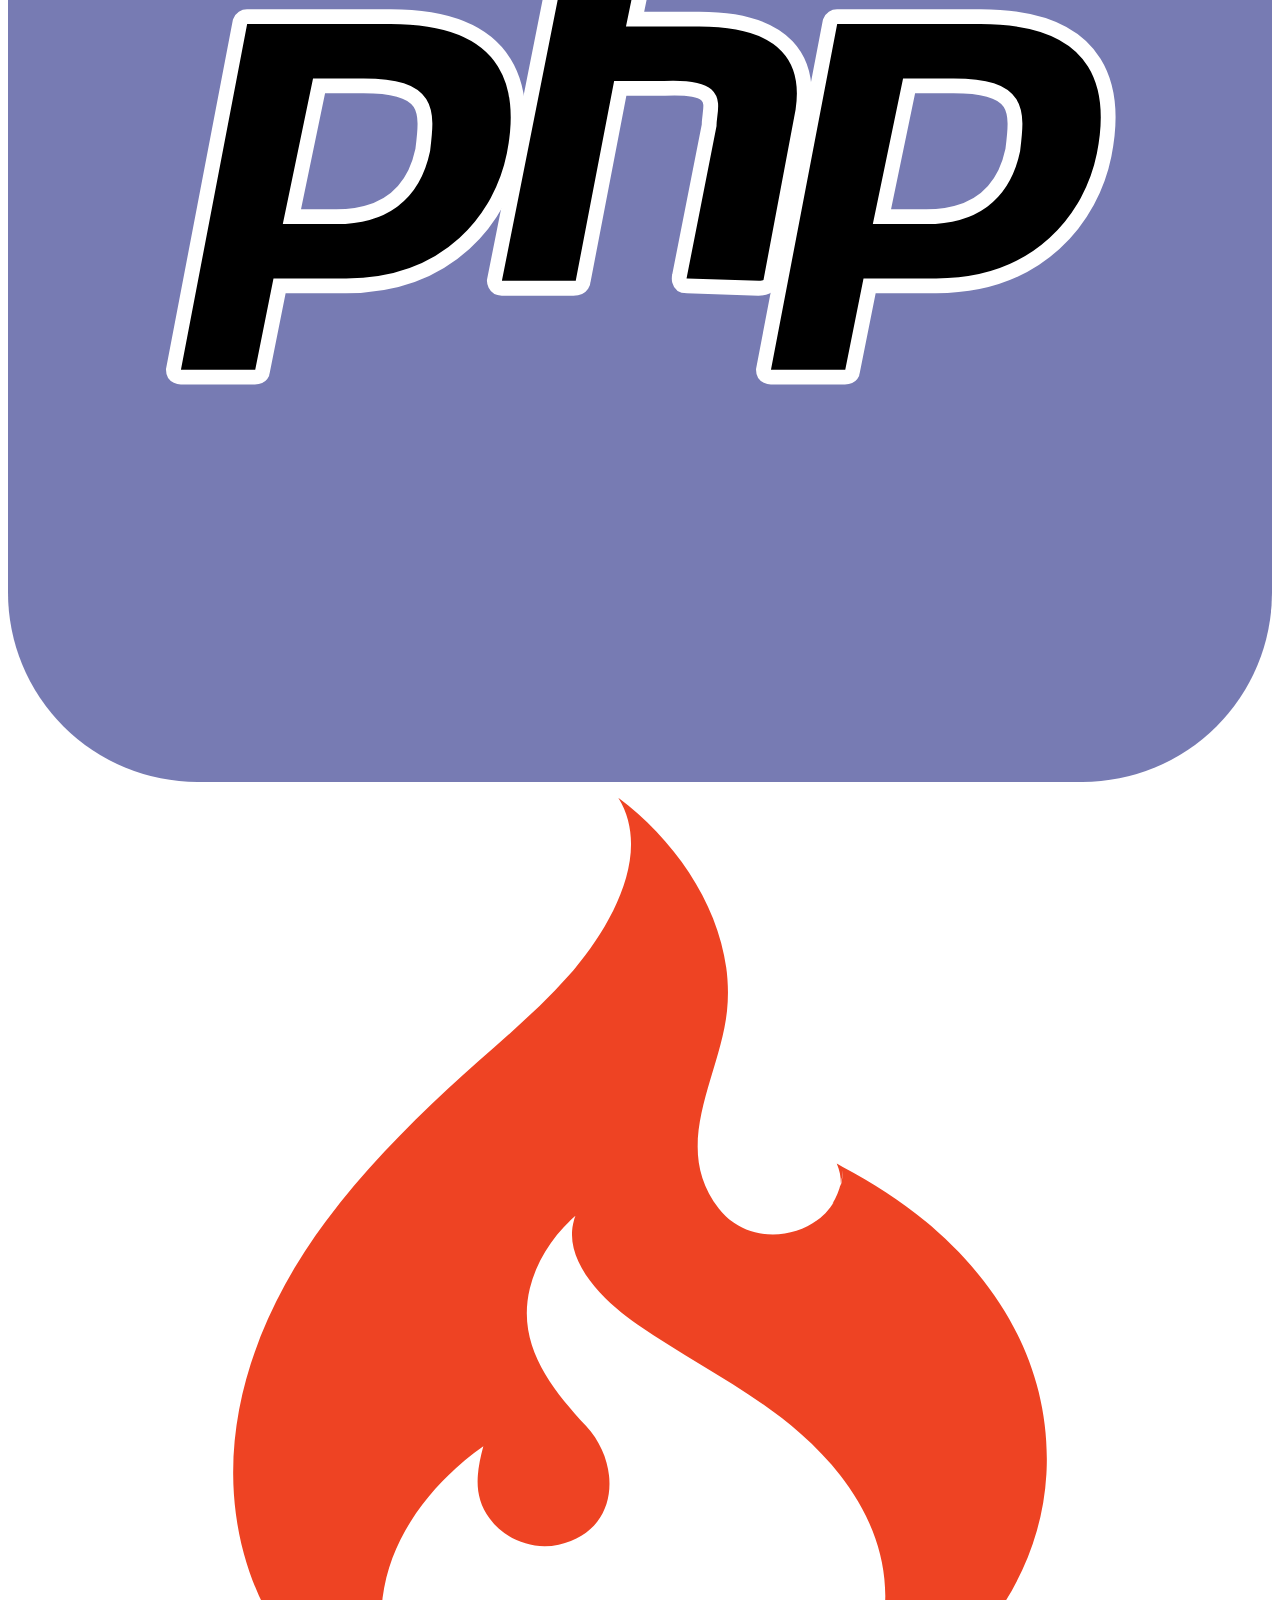
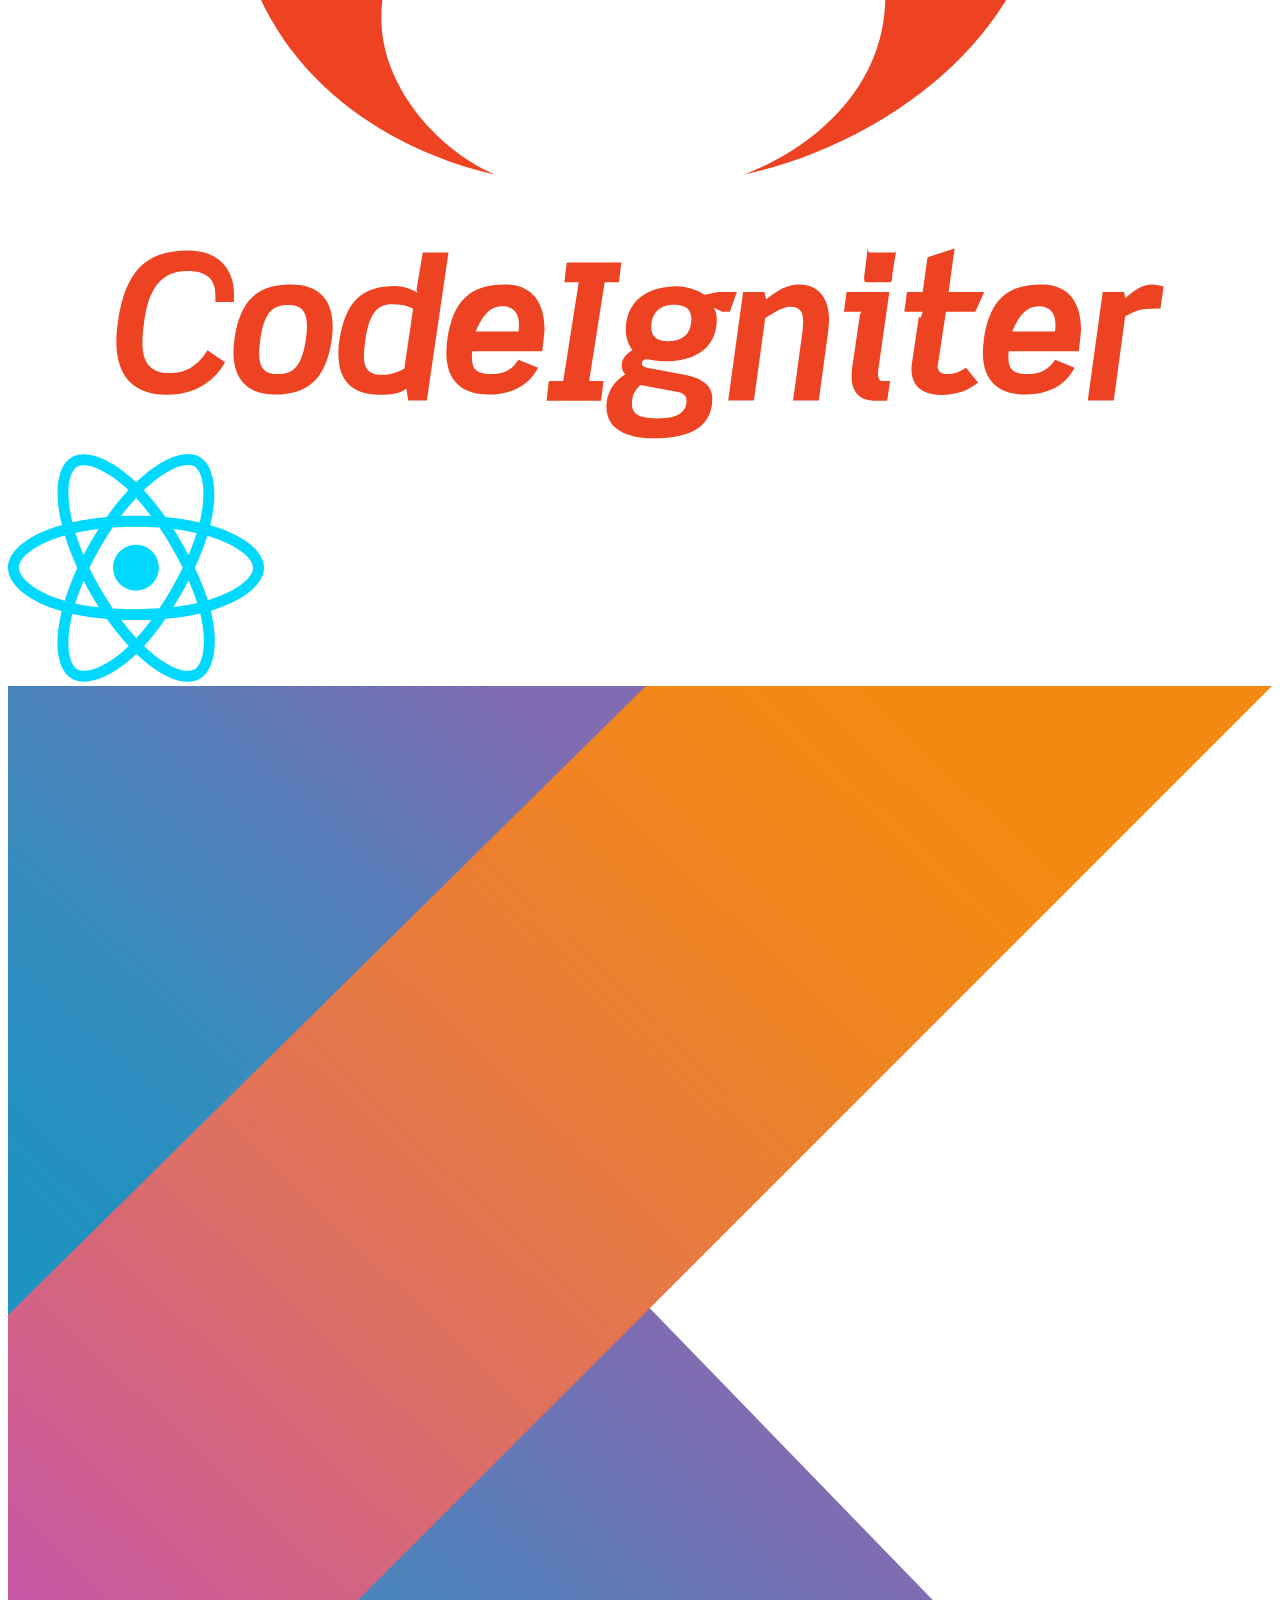
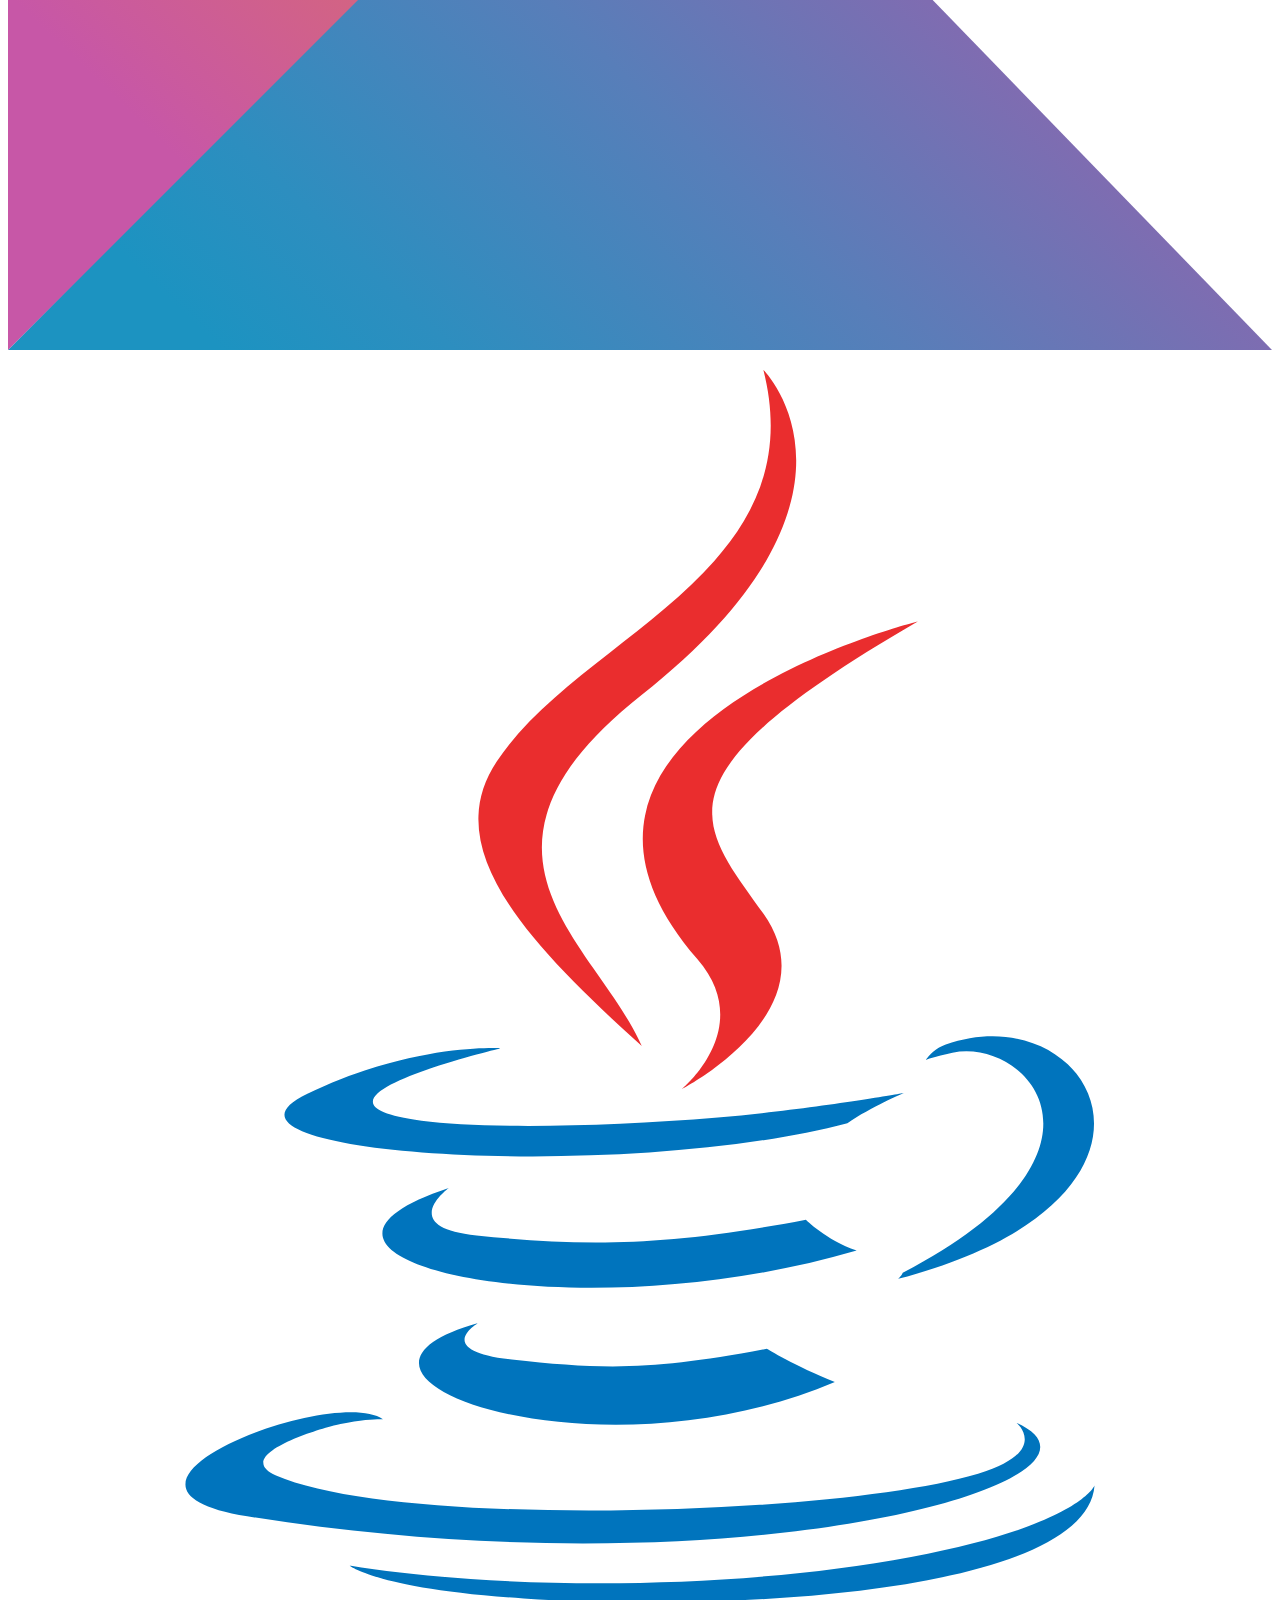
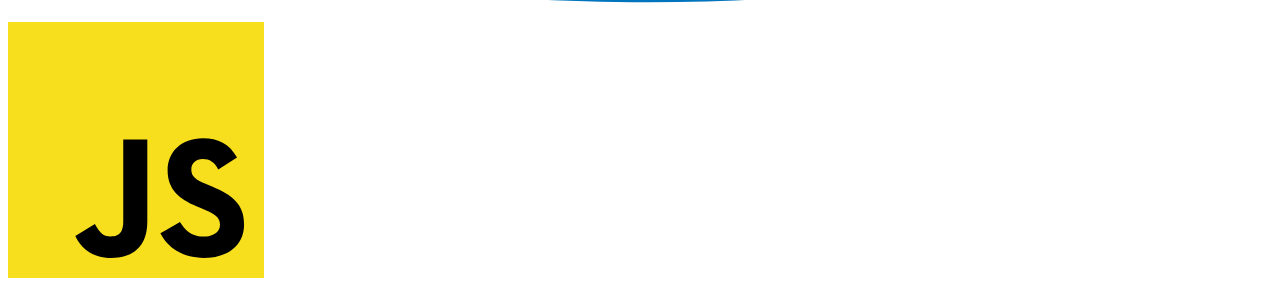
==== commit 549093b3: "Merge branch 'master' into main" ====
--- a/index.html
+++ b/index.html
@@ -64,7 +64,7 @@
         <div class="d-flex flex-column    col-8 mx-auto"  >
             <div class="col-lg-3 col-8 d-flex align-content-center  mx-auto profileNegativeMargin" >
                 <div class="  overflow-hidden rounded-circle position-relative " style="border: 7px solid white; "  data-anijs="if: mouseover, do: wobble animated">
-                    <img src="assets/img/bandunhitam.jpg" alt="avatar" class="img-fluid"   >  
+                    <img src="assets/img/bandunhitam.JPG" alt="avatar" class="img-fluid"   >  
                 </div>
             </div>
             <div class=" col-12 d-flex flex-column  p-2 textProfile text-center" >
@@ -346,5 +346,9 @@
     <script src="https://anijs.github.io/lib/anijs/helpers/dom/anijs-helper-dom-min.js"></script>
 
     <script src="https://cdn.jsdelivr.net/npm/bootstrap@5.3.1/dist/js/bootstrap.bundle.min.js" integrity="sha384-HwwvtgBNo3bZJJLYd8oVXjrBZt8cqVSpeBNS5n7C8IVInixGAoxmnlMuBnhbgrkm" crossorigin="anonymous"></script>
+
 </body>
-</html>+</html>
+  </body>
+</html>
+
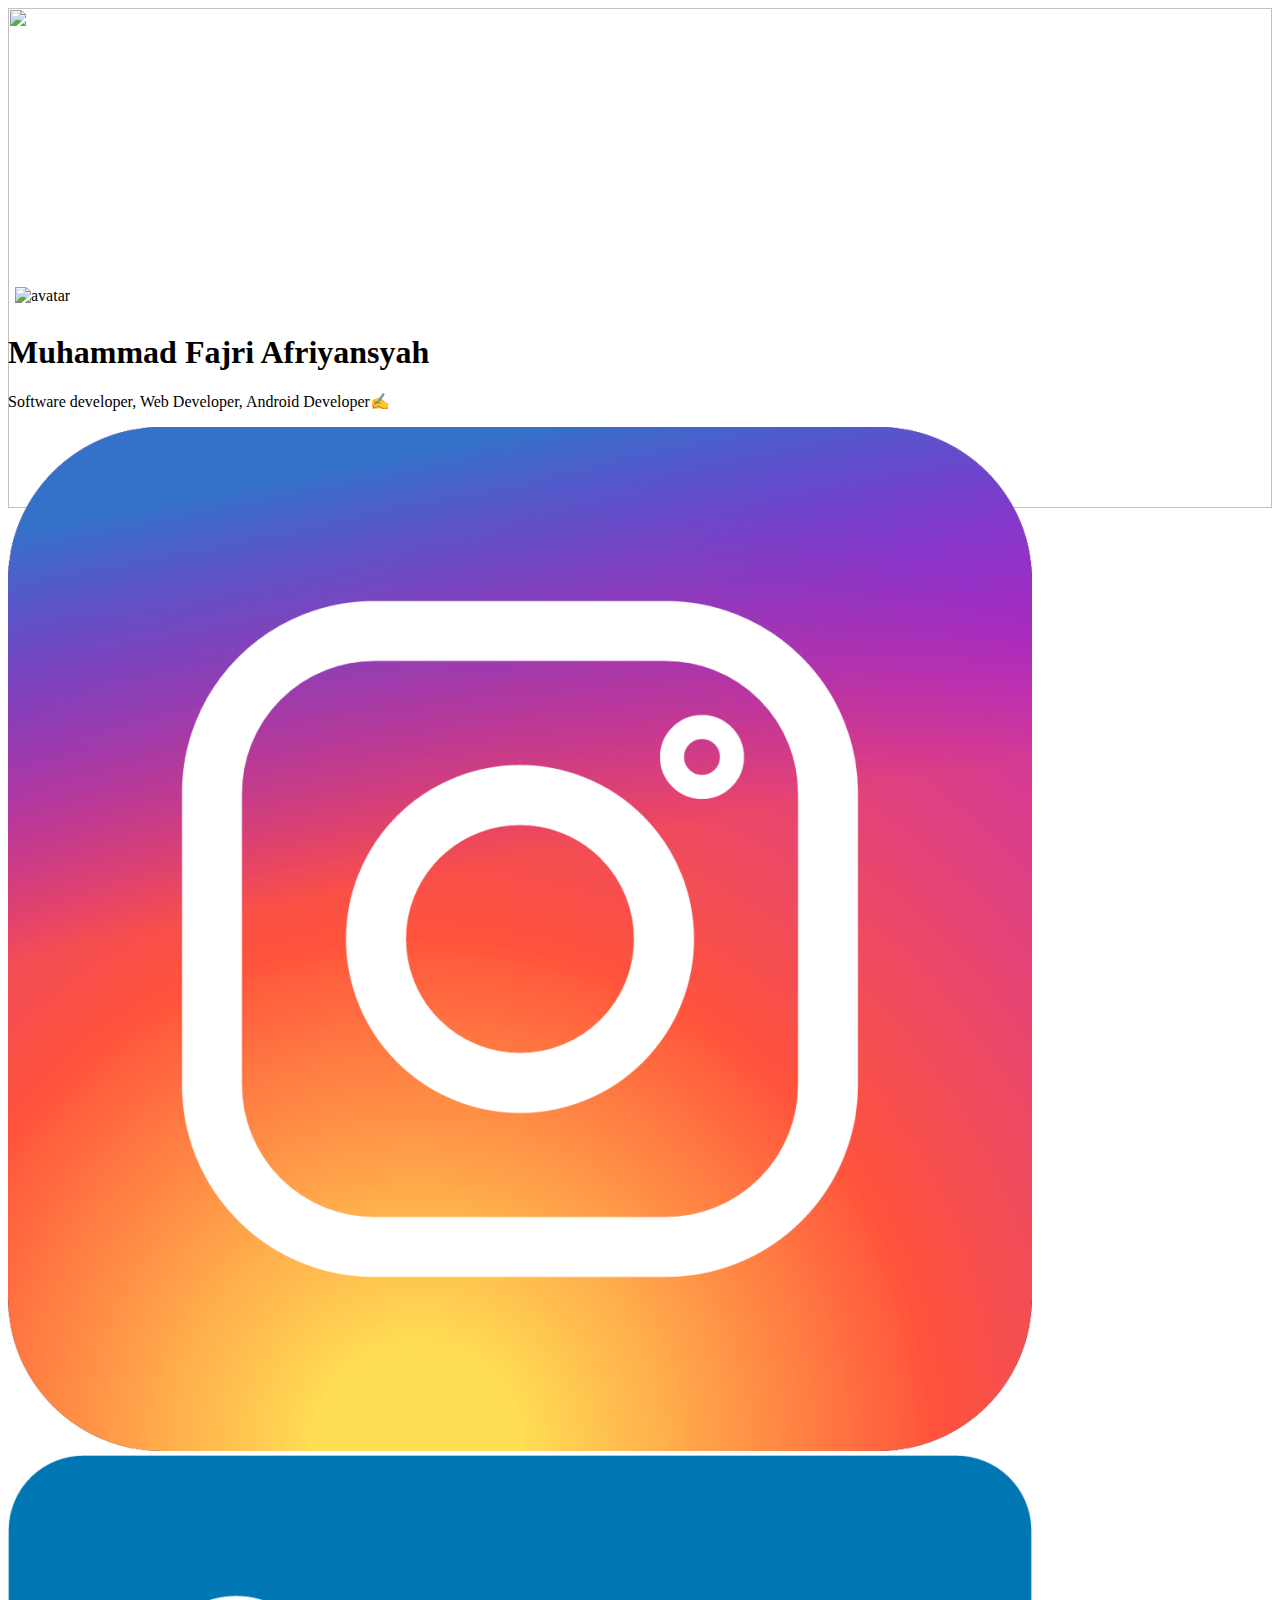
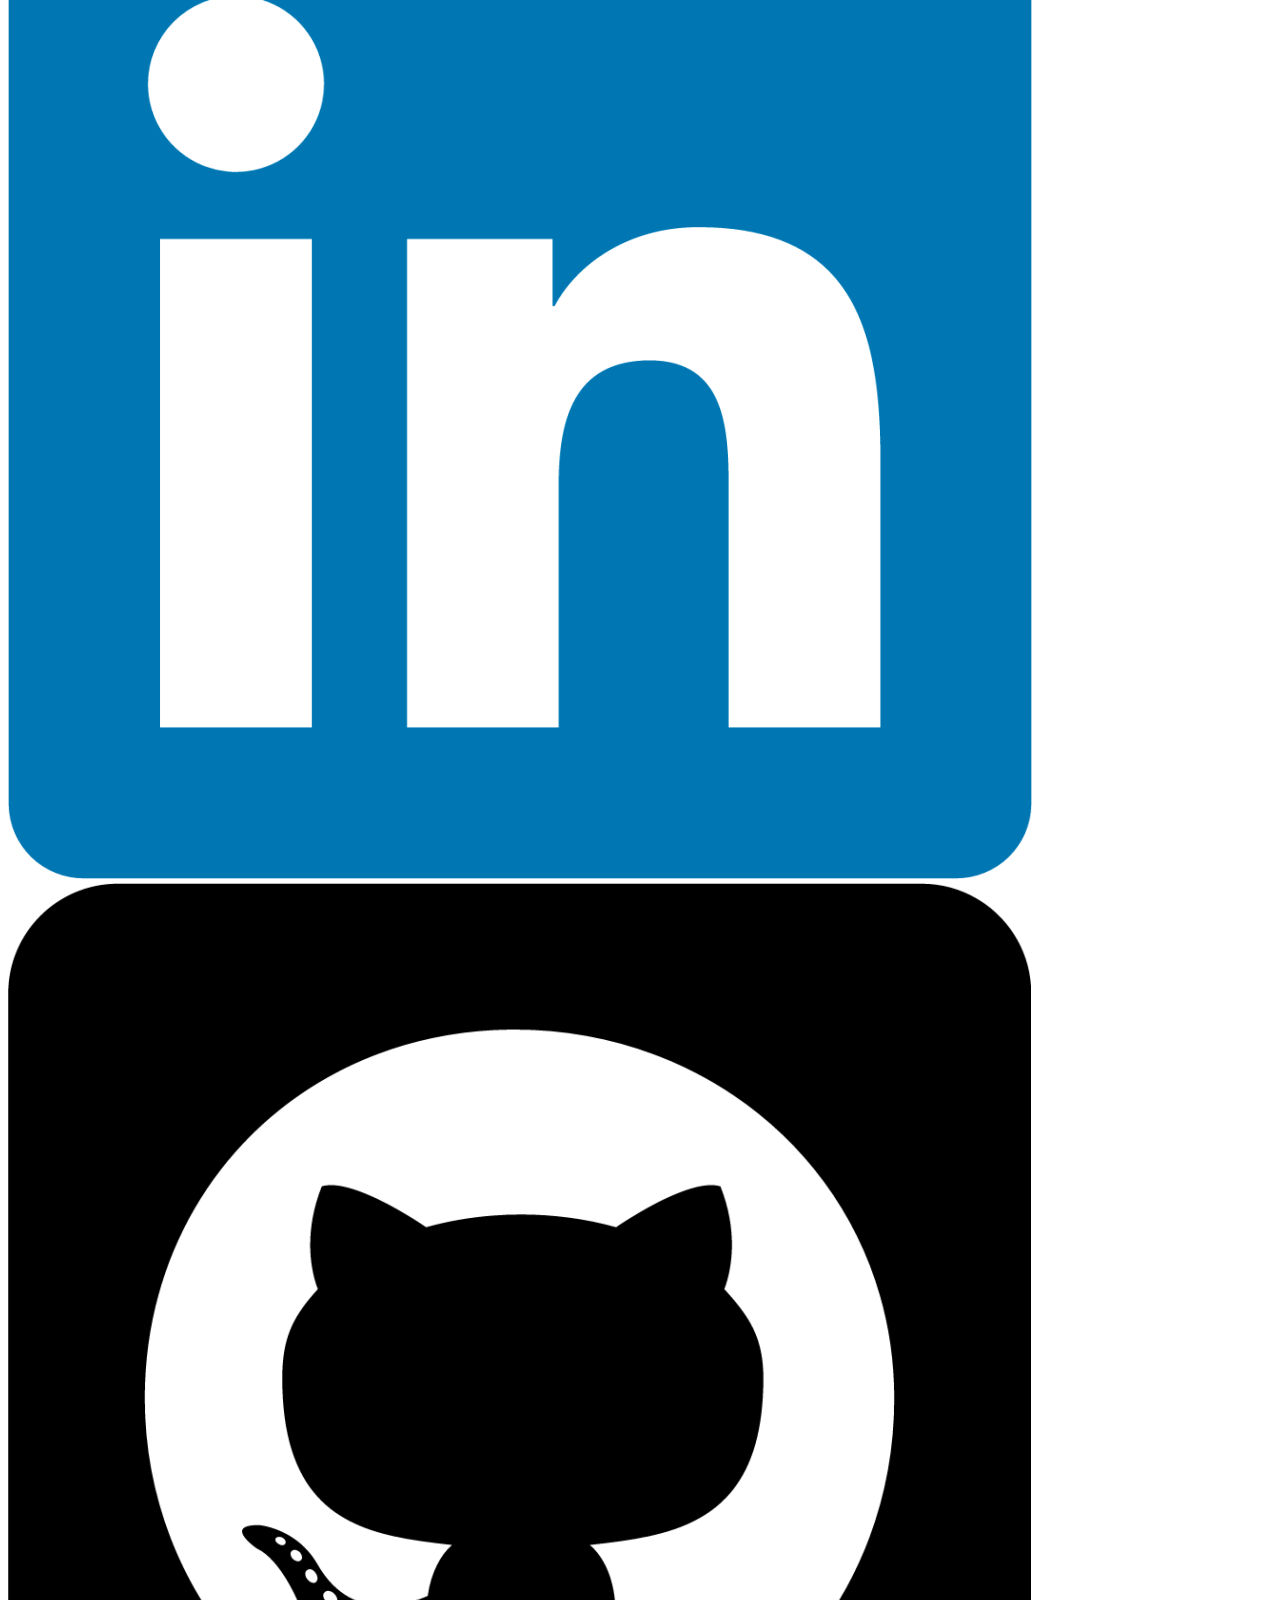
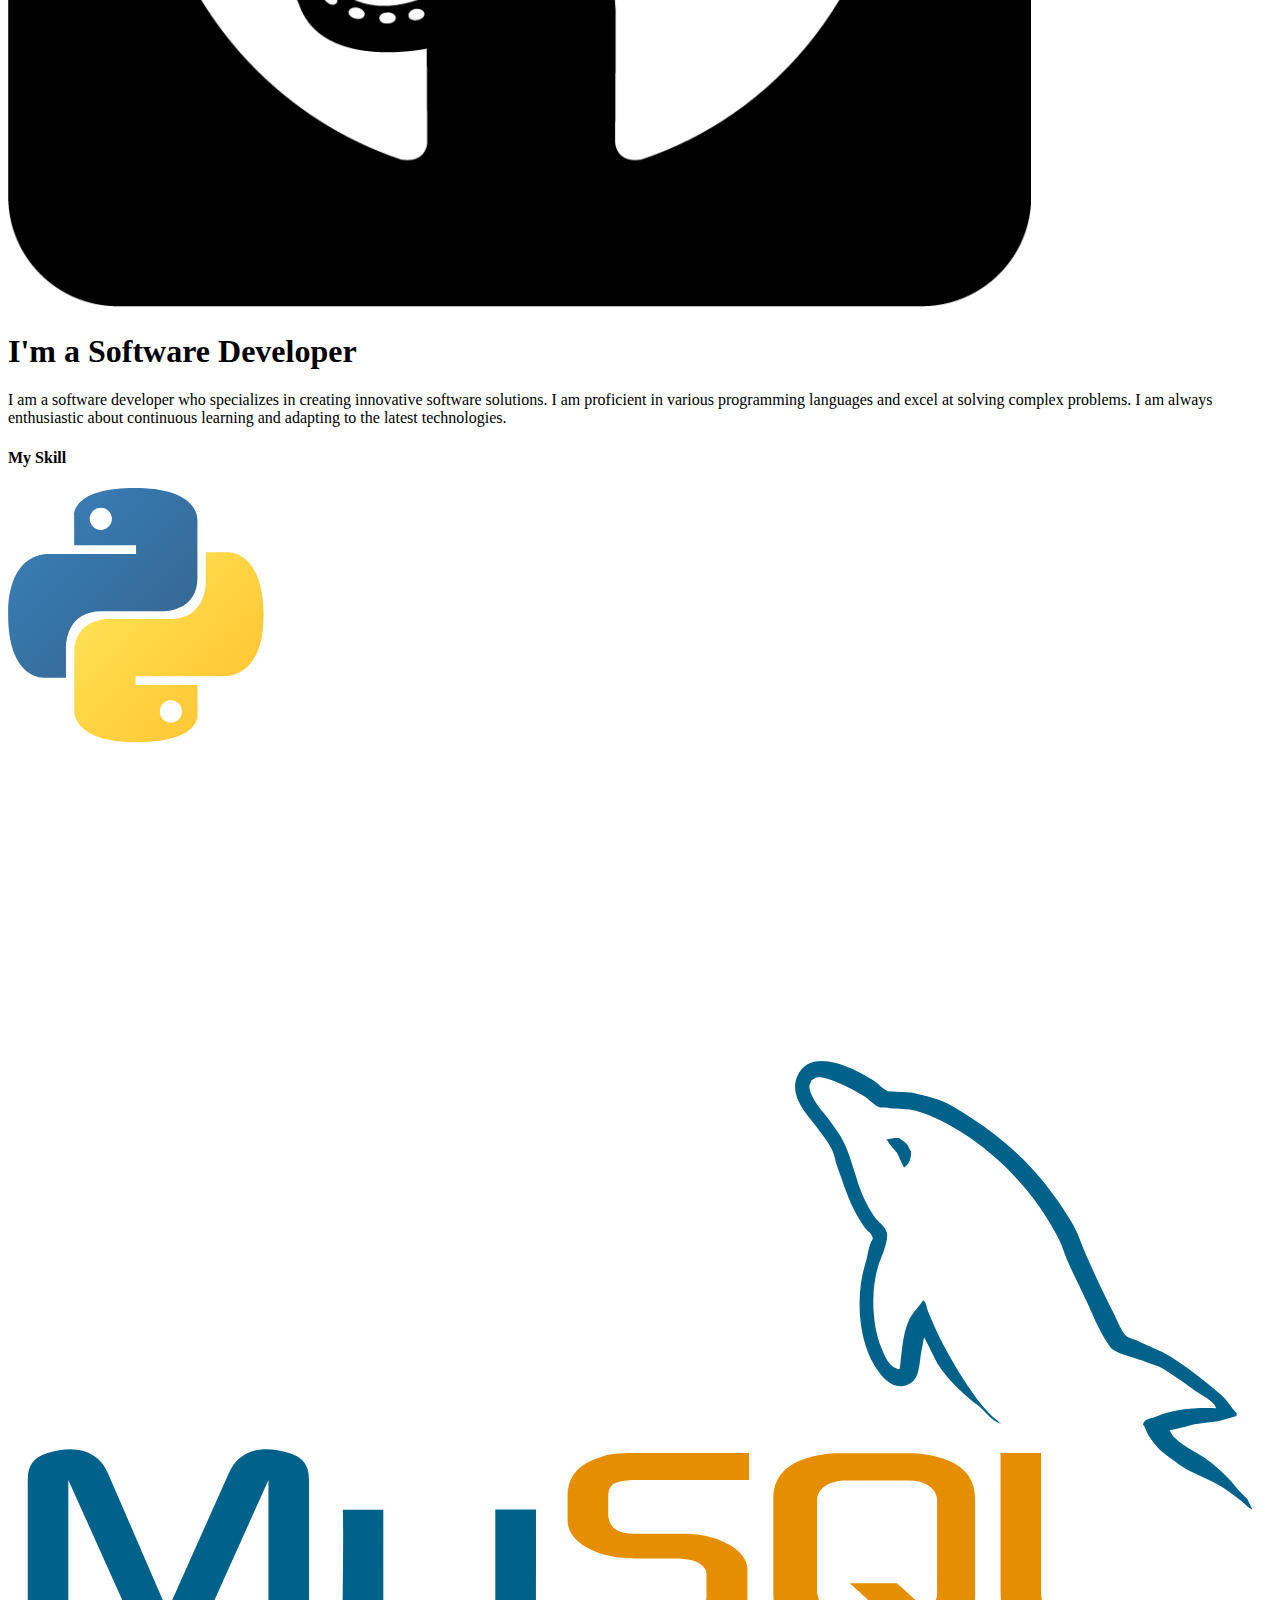
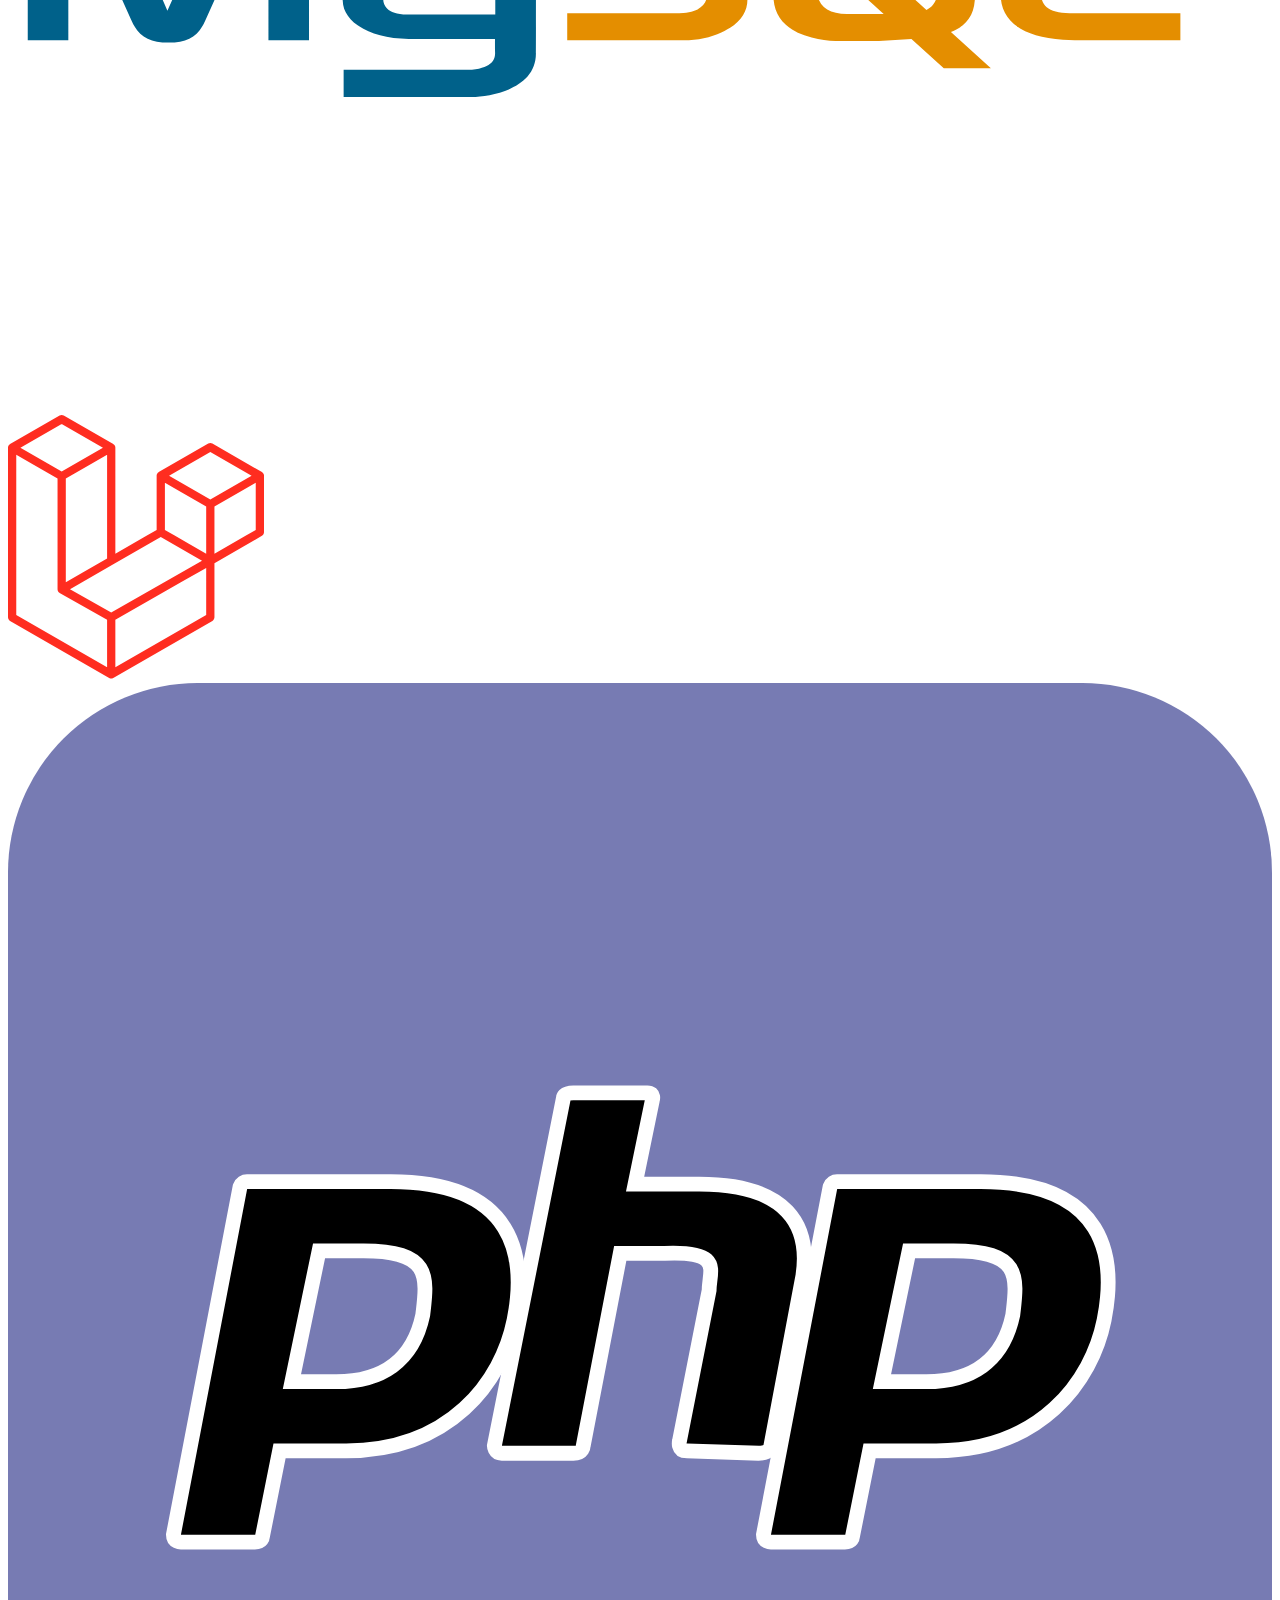
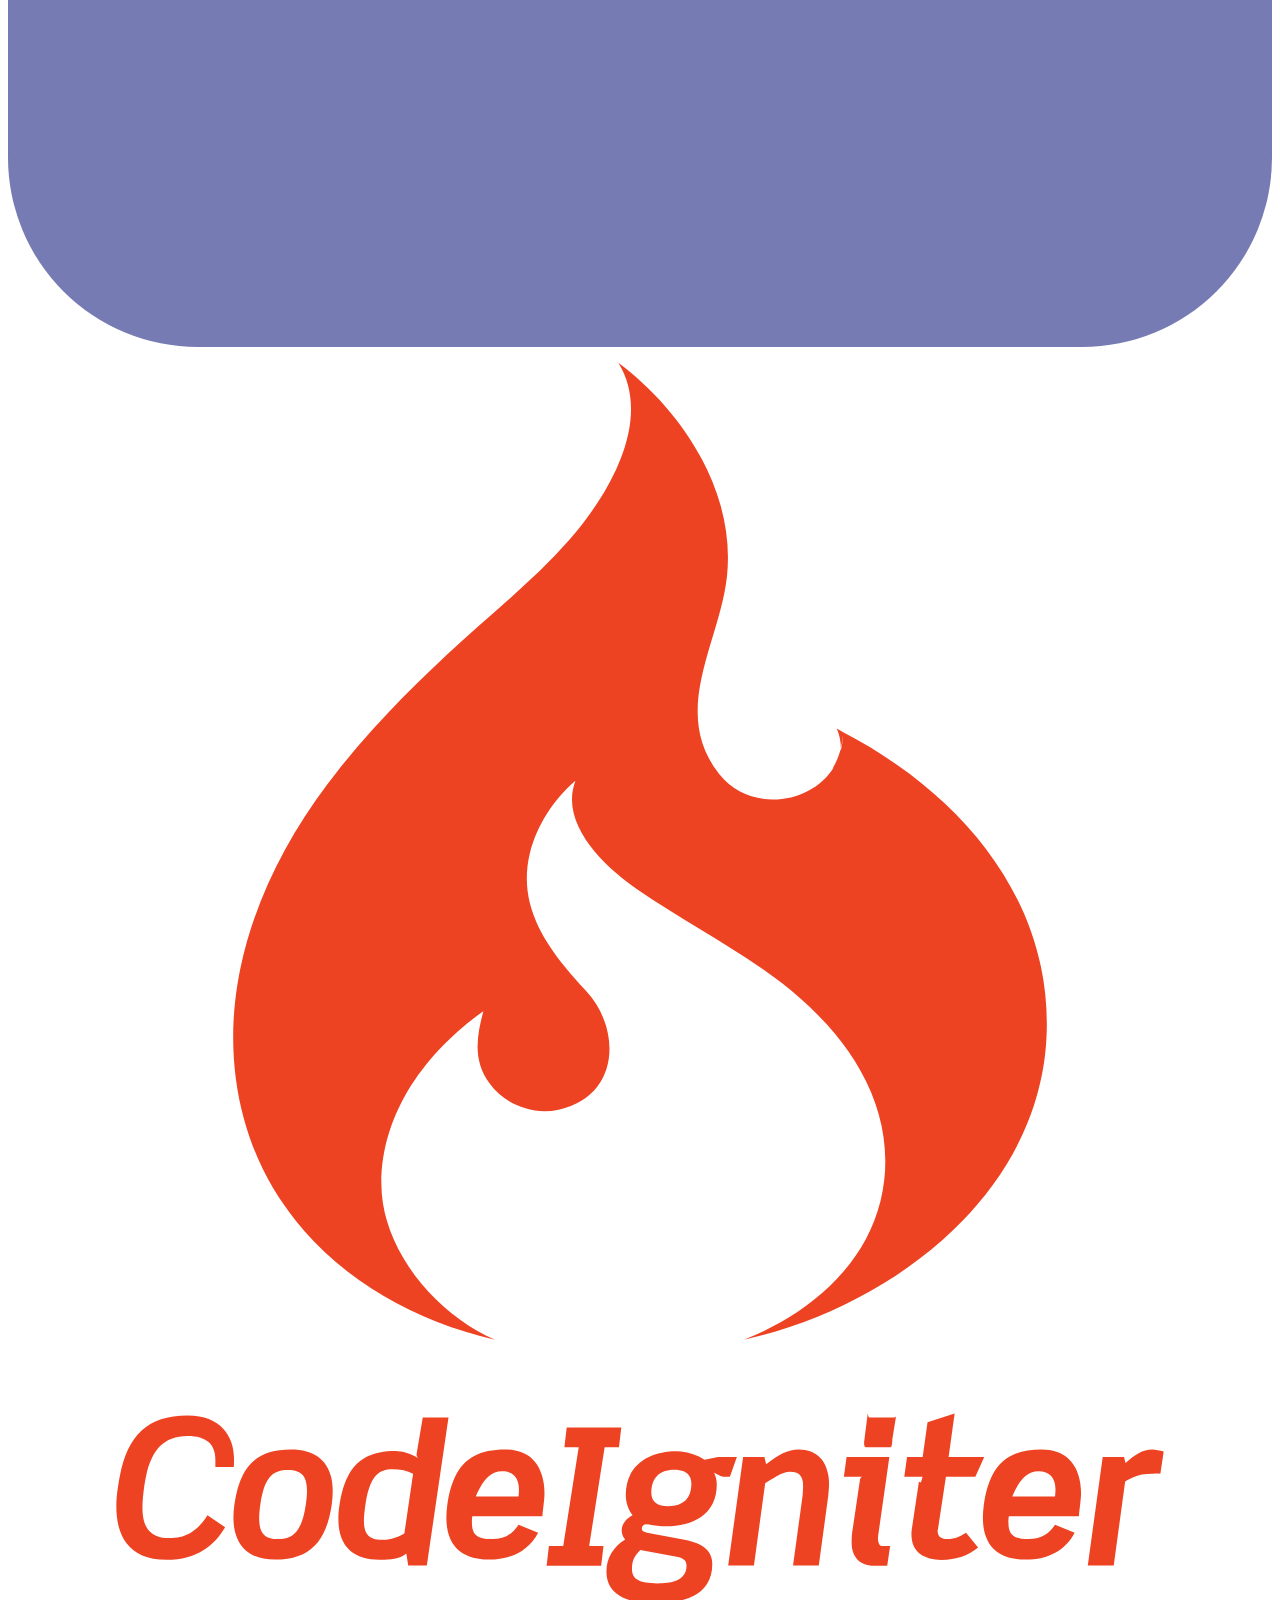
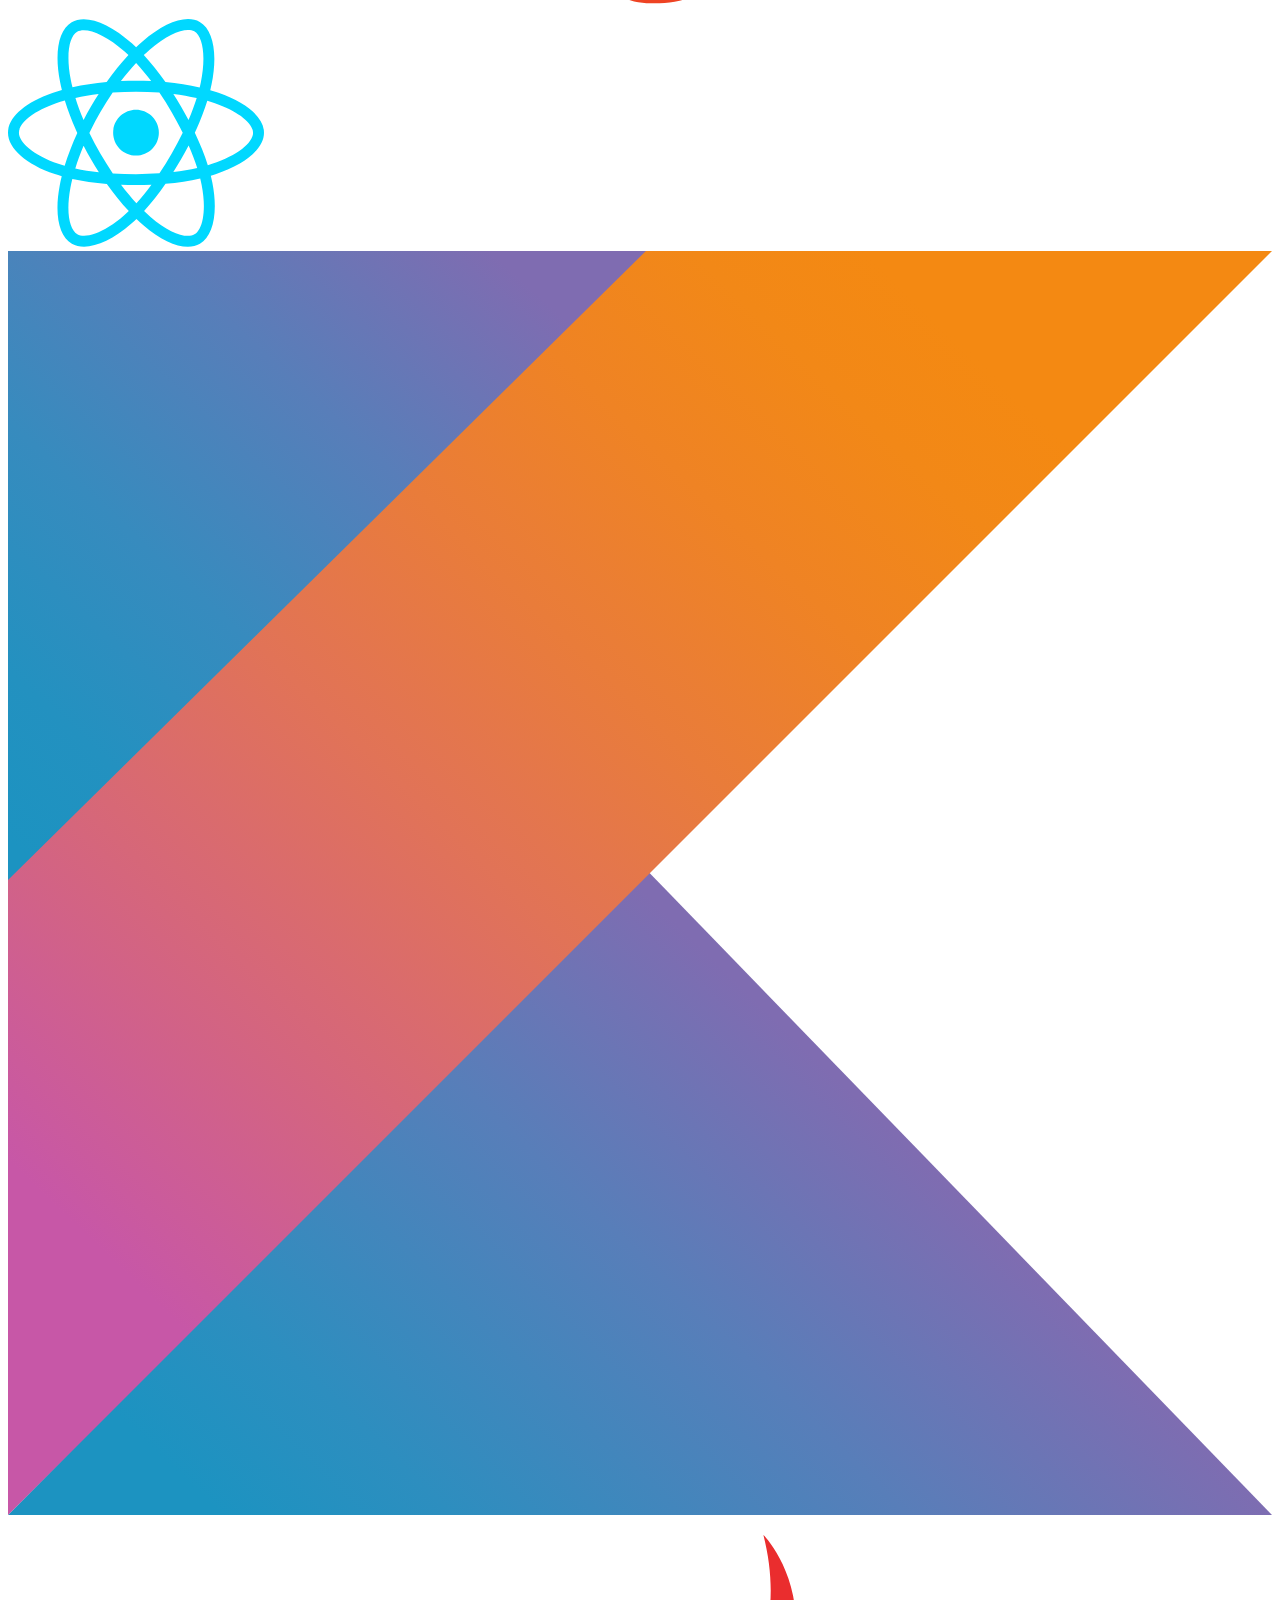
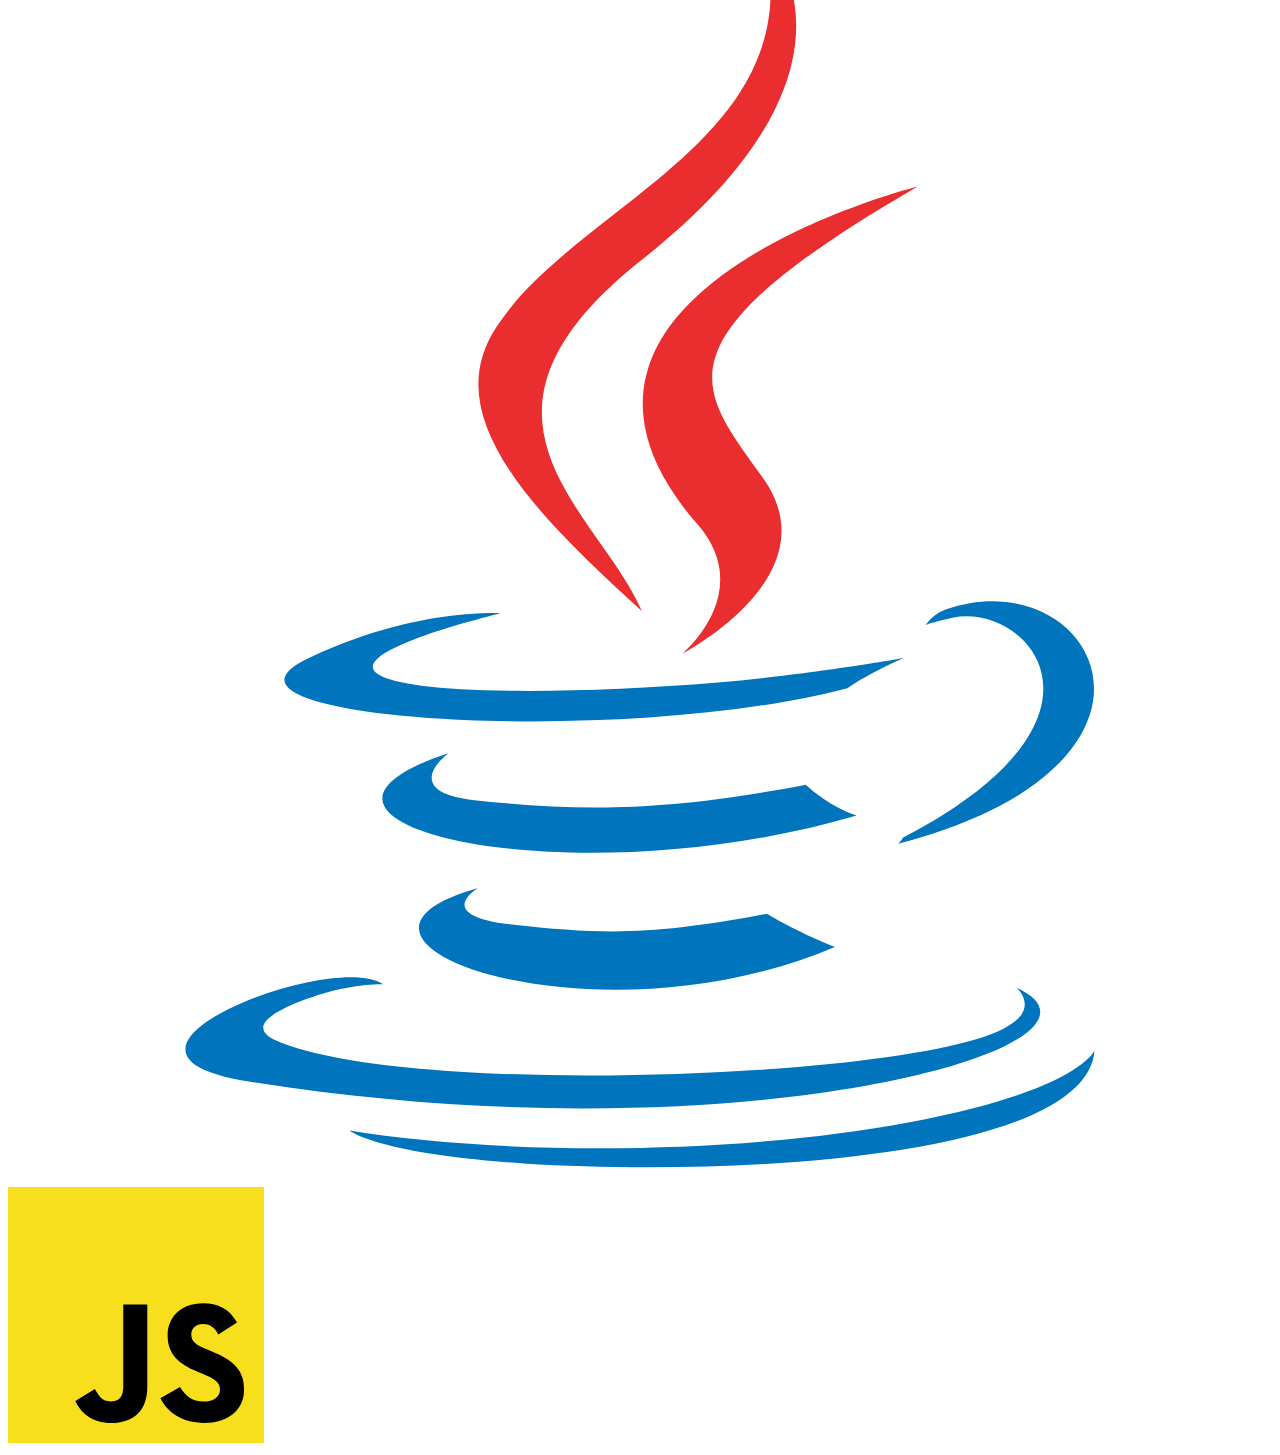
==== commit 8d314a0c: "2.1.0" ====
--- a/index.html
+++ b/index.html
@@ -64,7 +64,7 @@
         <div class="d-flex flex-column    col-8 mx-auto"  >
             <div class="col-lg-3 col-8 d-flex align-content-center  mx-auto profileNegativeMargin" >
                 <div class="  overflow-hidden rounded-circle position-relative " style="border: 7px solid white; "  data-anijs="if: mouseover, do: wobble animated">
-                    <img src="assets/img/bandunhitam.JPG" alt="avatar" class="img-fluid"   >  
+                    <img src="assets/img/bandunhitam.jpg" alt="avatar" class="img-fluid"   >  
                 </div>
             </div>
             <div class=" col-12 d-flex flex-column  p-2 textProfile text-center" >
@@ -84,7 +84,7 @@
             </div>
             <div class=" p-2 col-lg-1 col-2 col-md-1">
                 <div class="" data-anijs="if: mouseover, do: swing animated">
-                    <a href="#">
+                    <a href="https://www.linkedin.com/in/muhammad-fajri-afriyansyah-b027a820b">
 
                         <img src="assets/img/linkedin-original.1024x1024.png" class="img-fluid" />
                     </a>
@@ -346,9 +346,5 @@
     <script src="https://anijs.github.io/lib/anijs/helpers/dom/anijs-helper-dom-min.js"></script>
 
     <script src="https://cdn.jsdelivr.net/npm/bootstrap@5.3.1/dist/js/bootstrap.bundle.min.js" integrity="sha384-HwwvtgBNo3bZJJLYd8oVXjrBZt8cqVSpeBNS5n7C8IVInixGAoxmnlMuBnhbgrkm" crossorigin="anonymous"></script>
-
 </body>
-</html>
-  </body>
-</html>
-
+</html>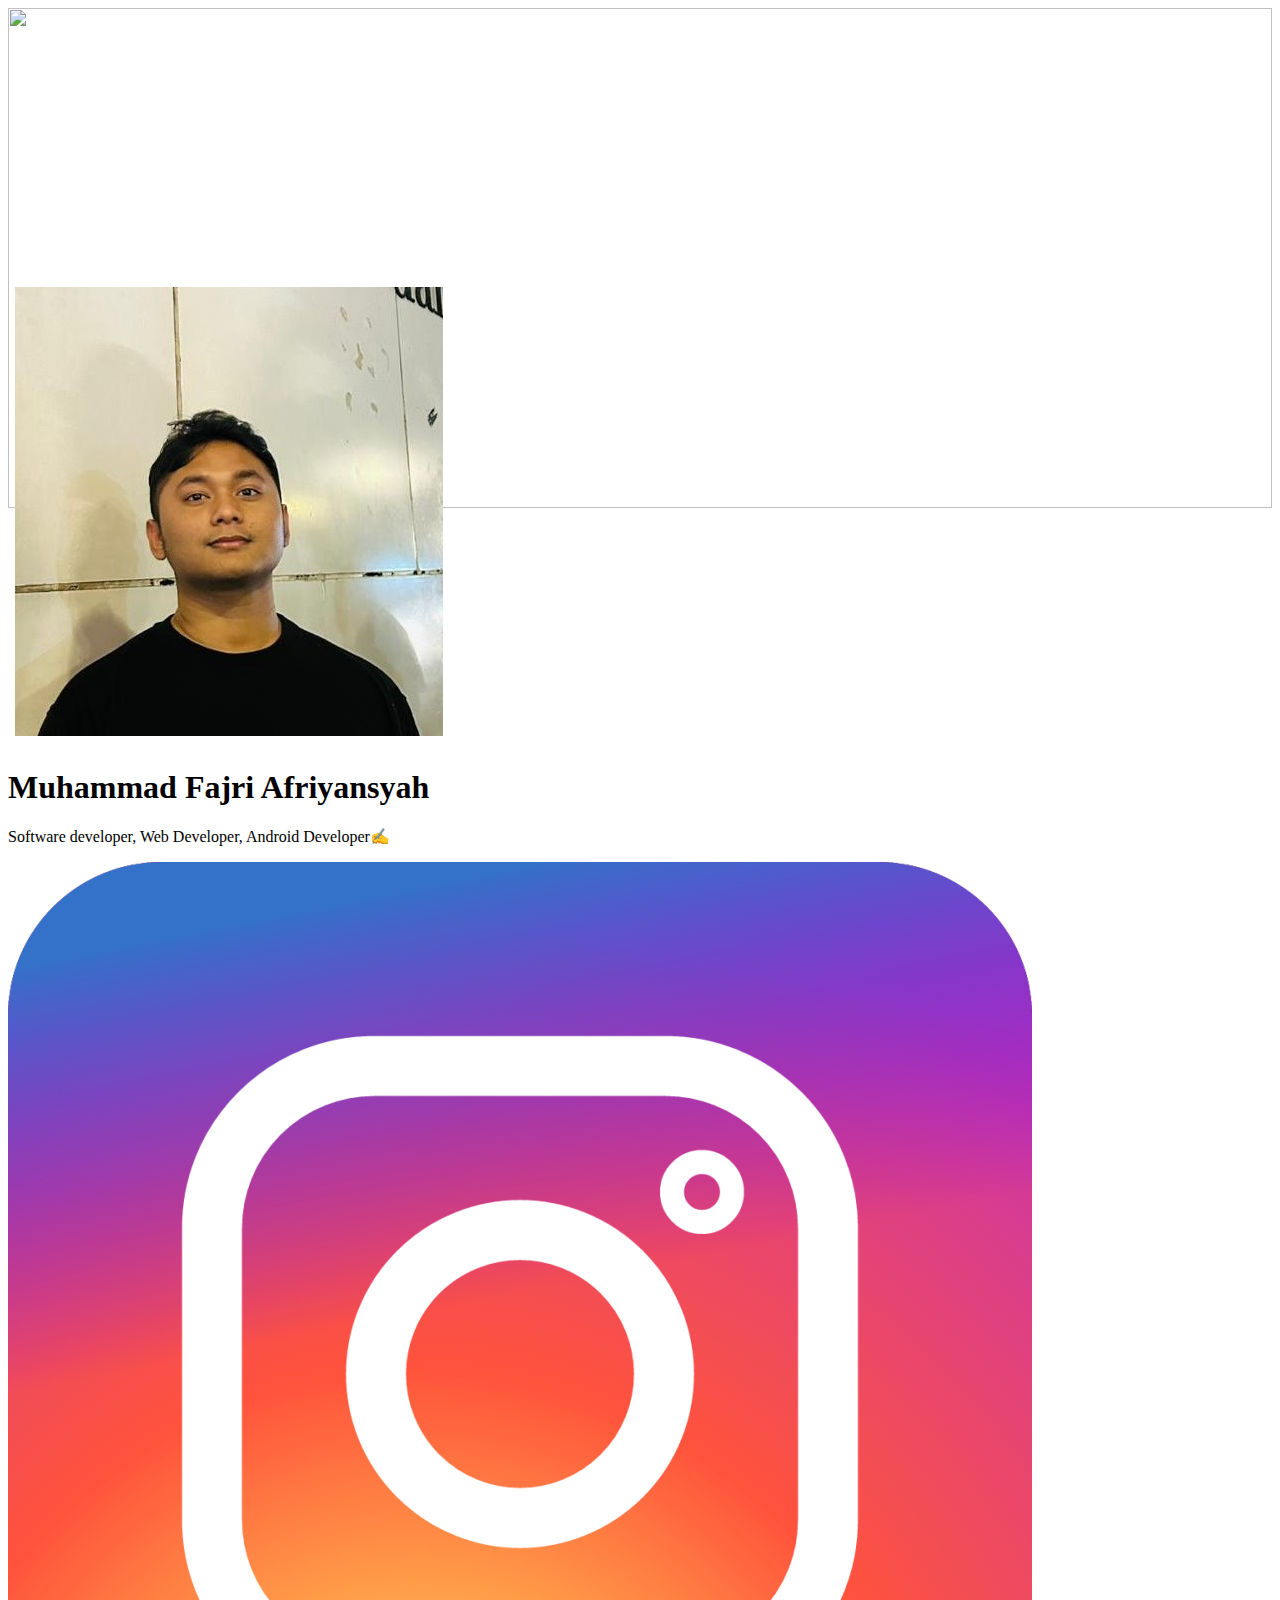
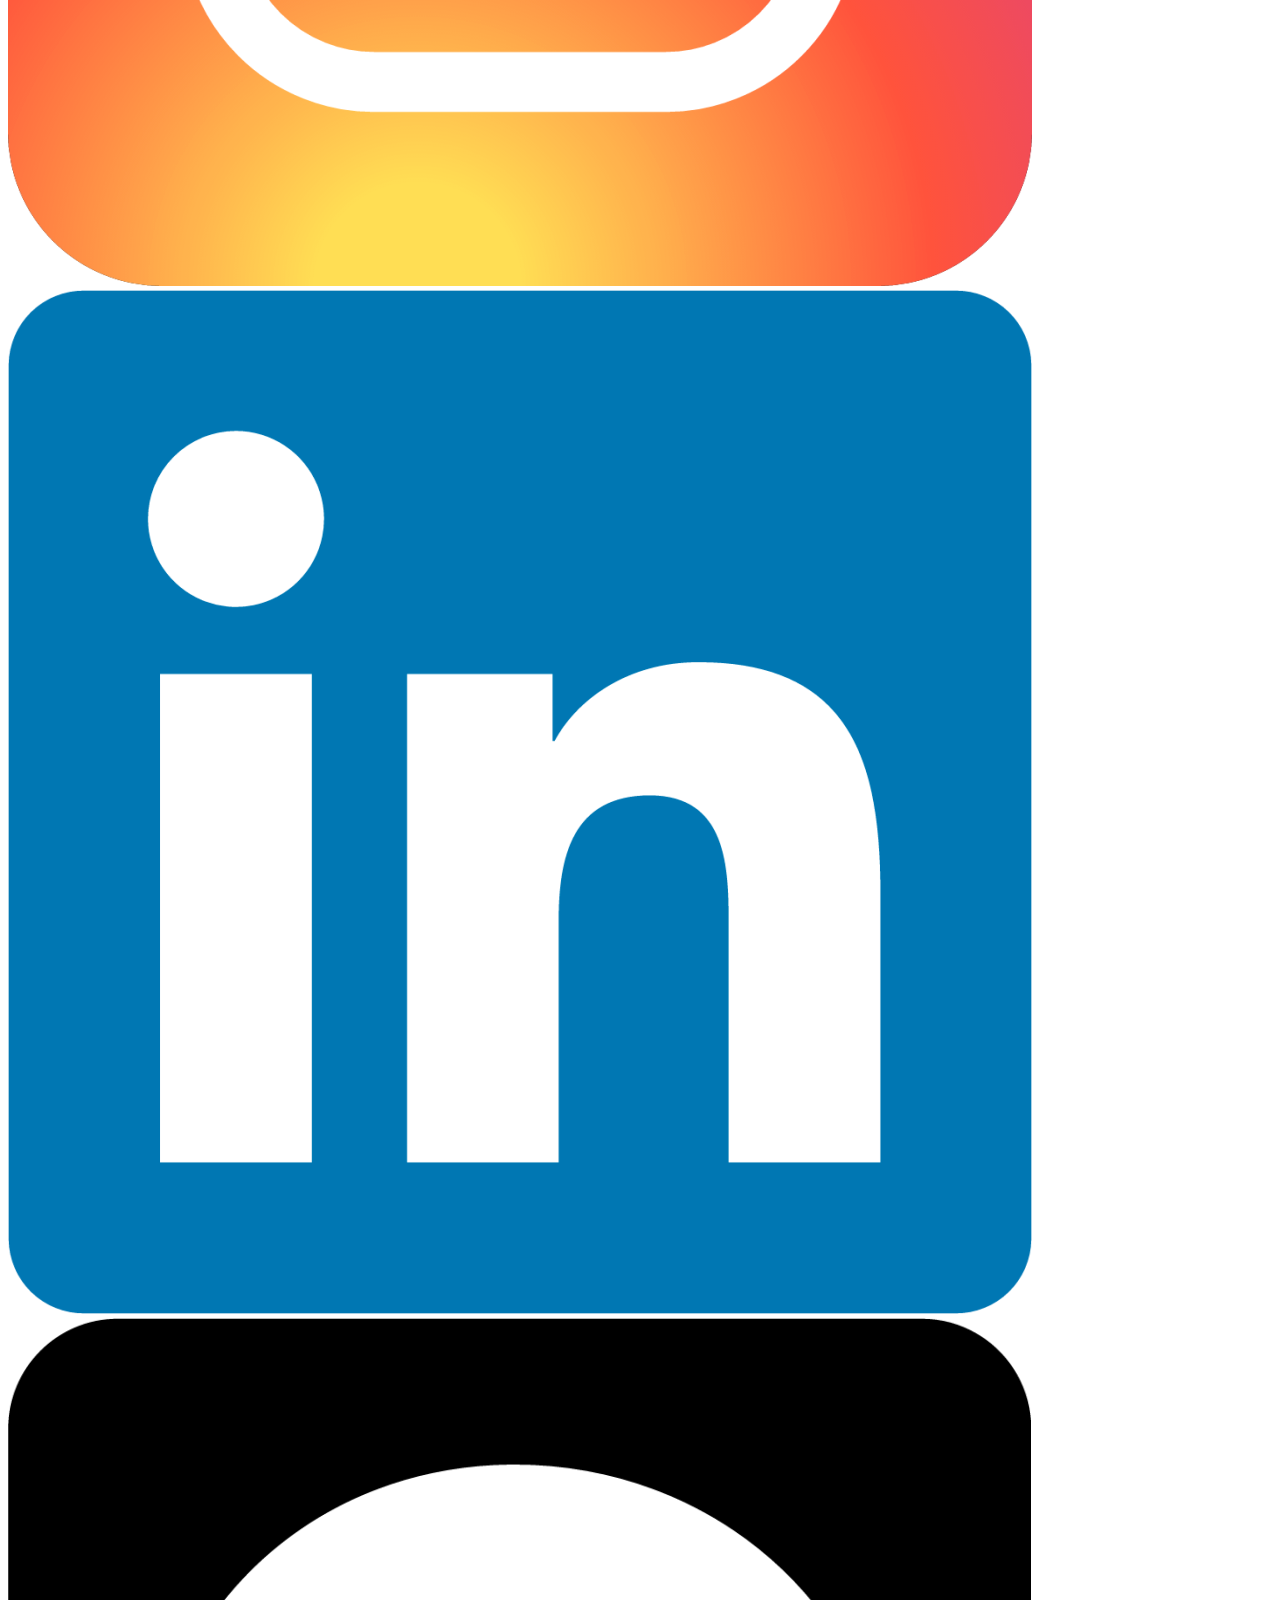
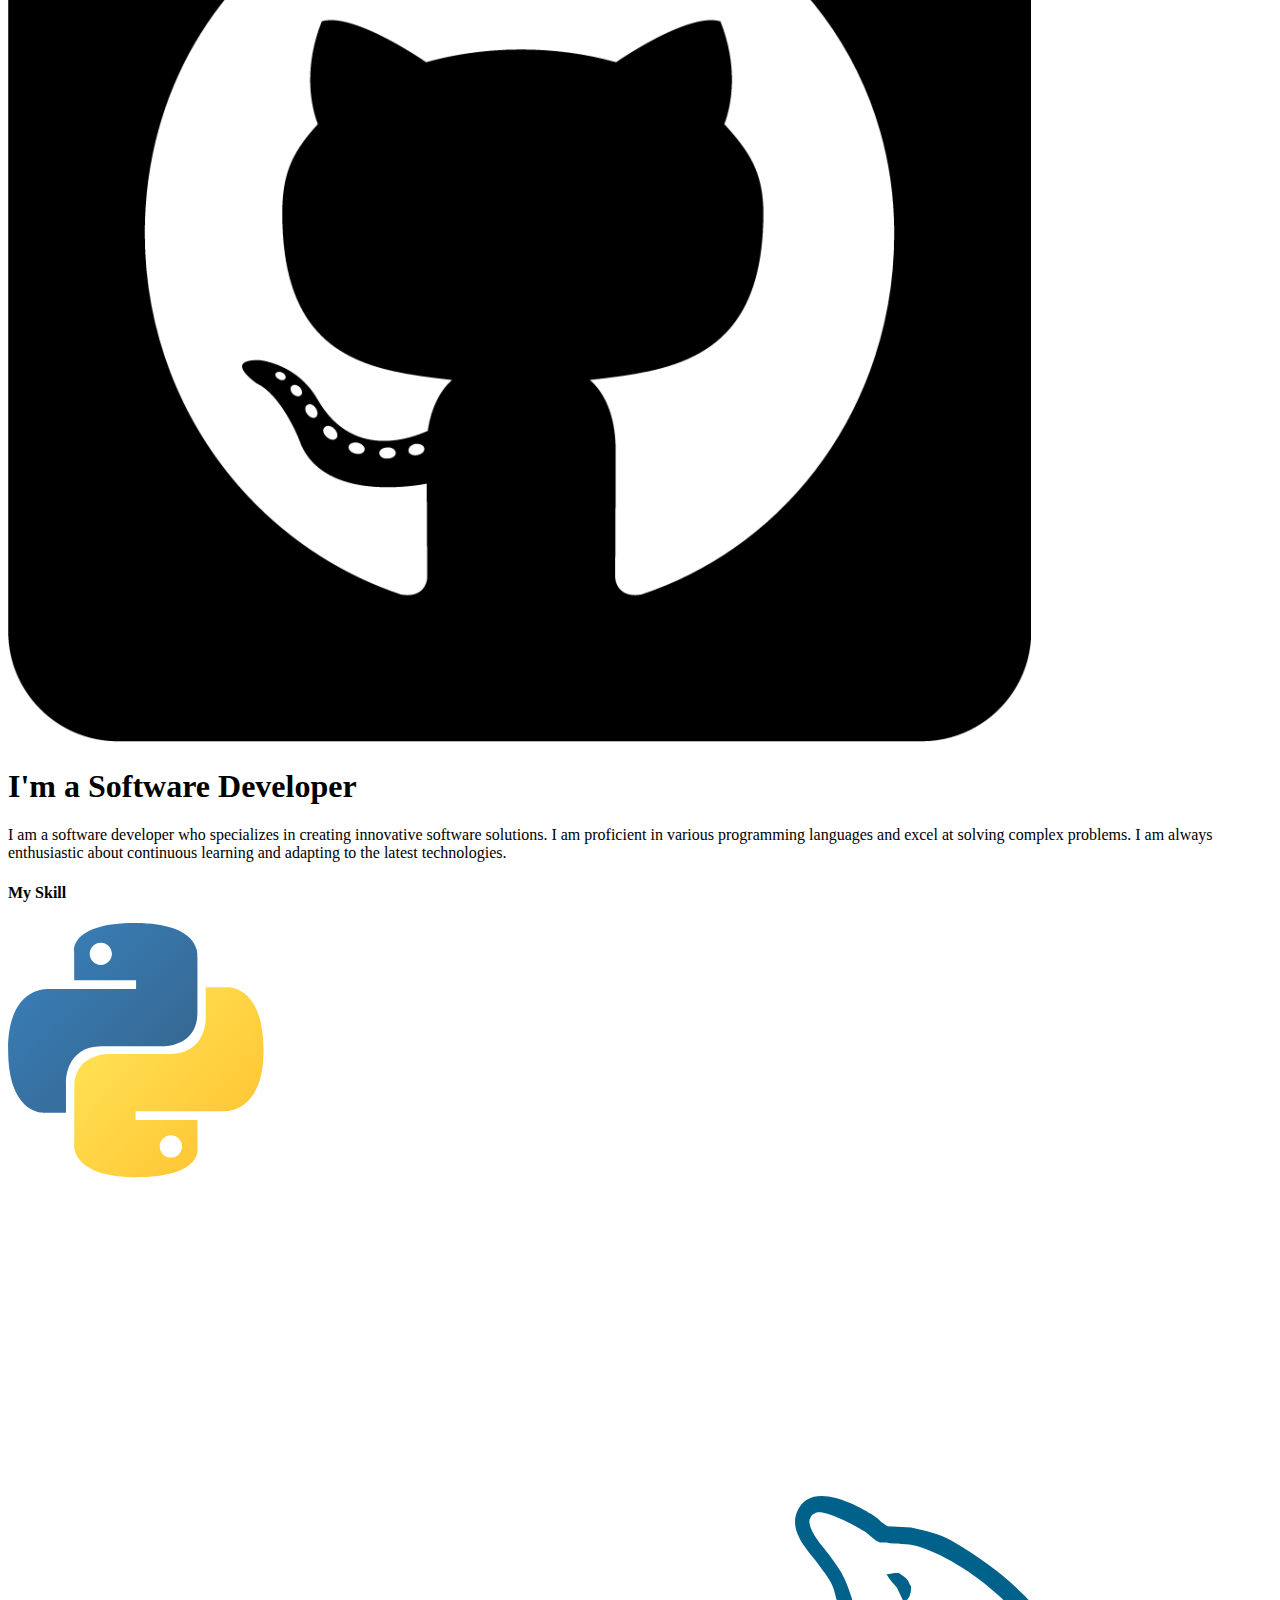
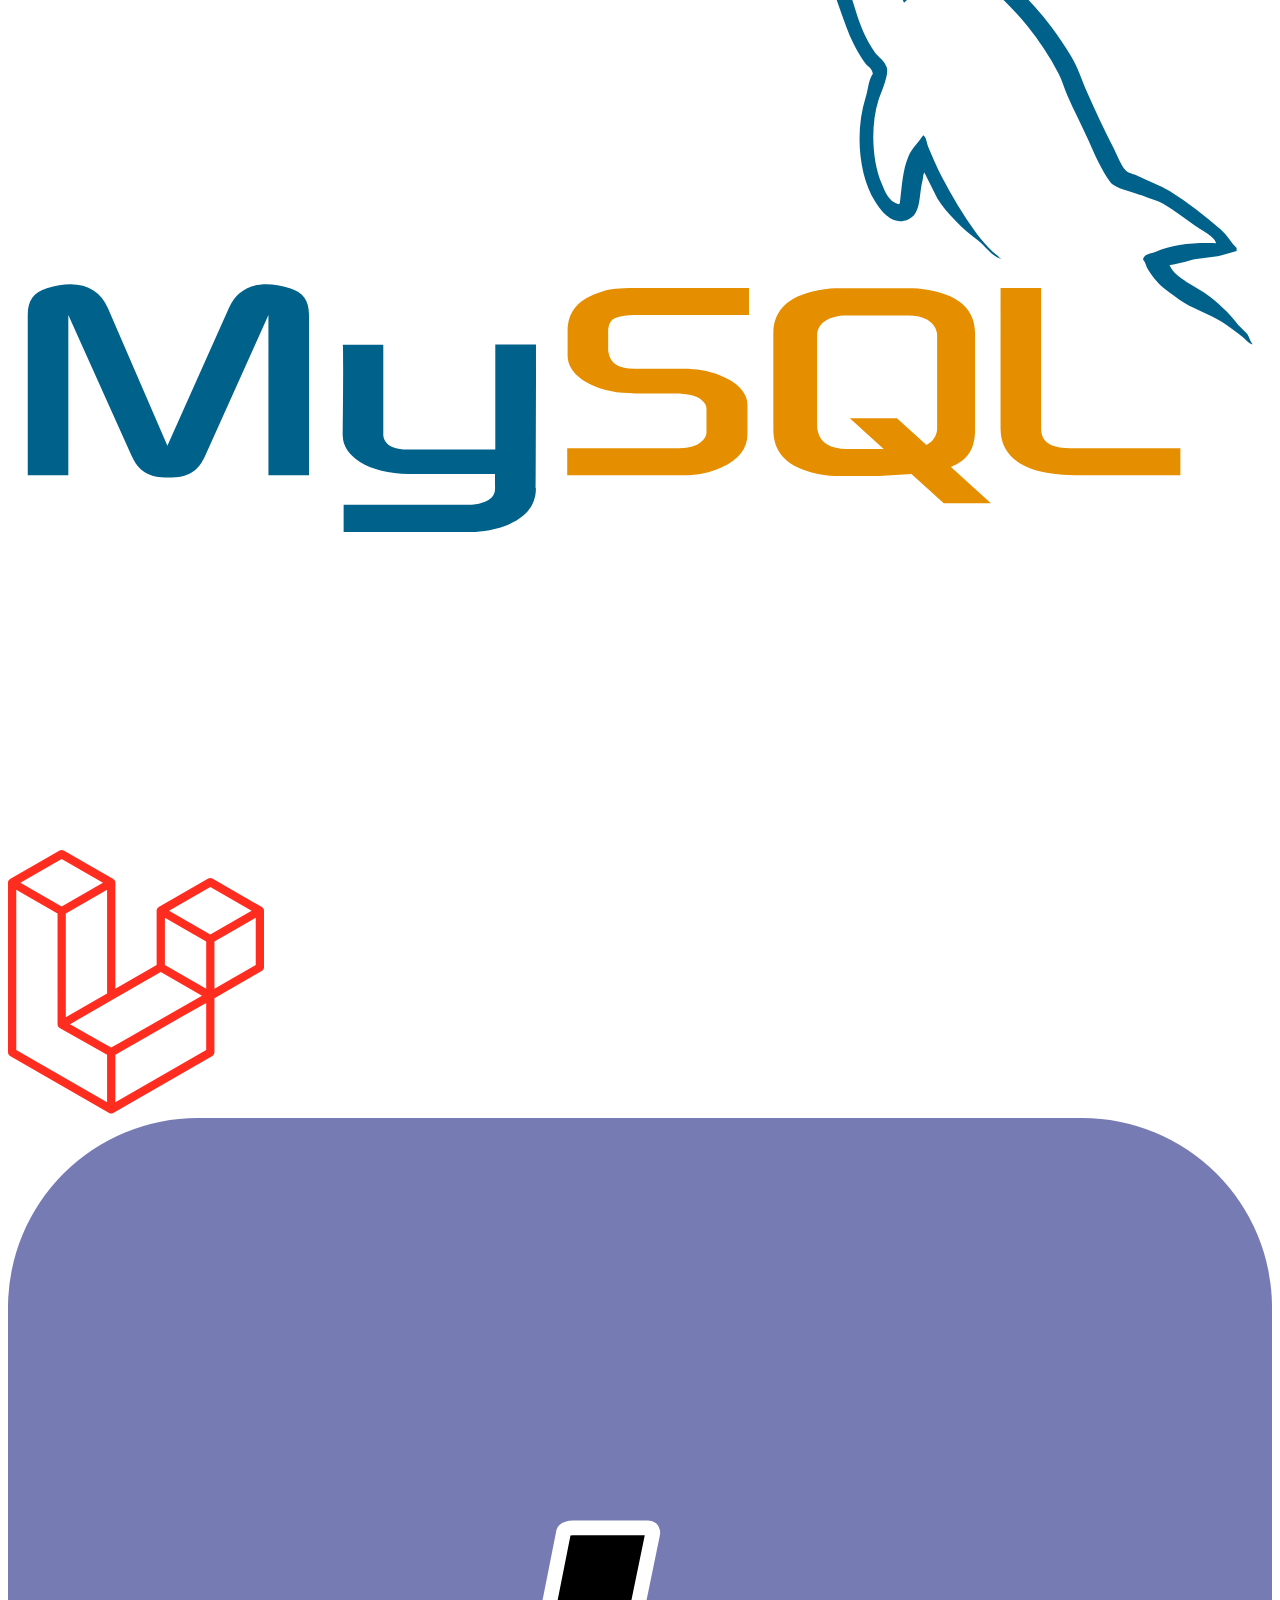
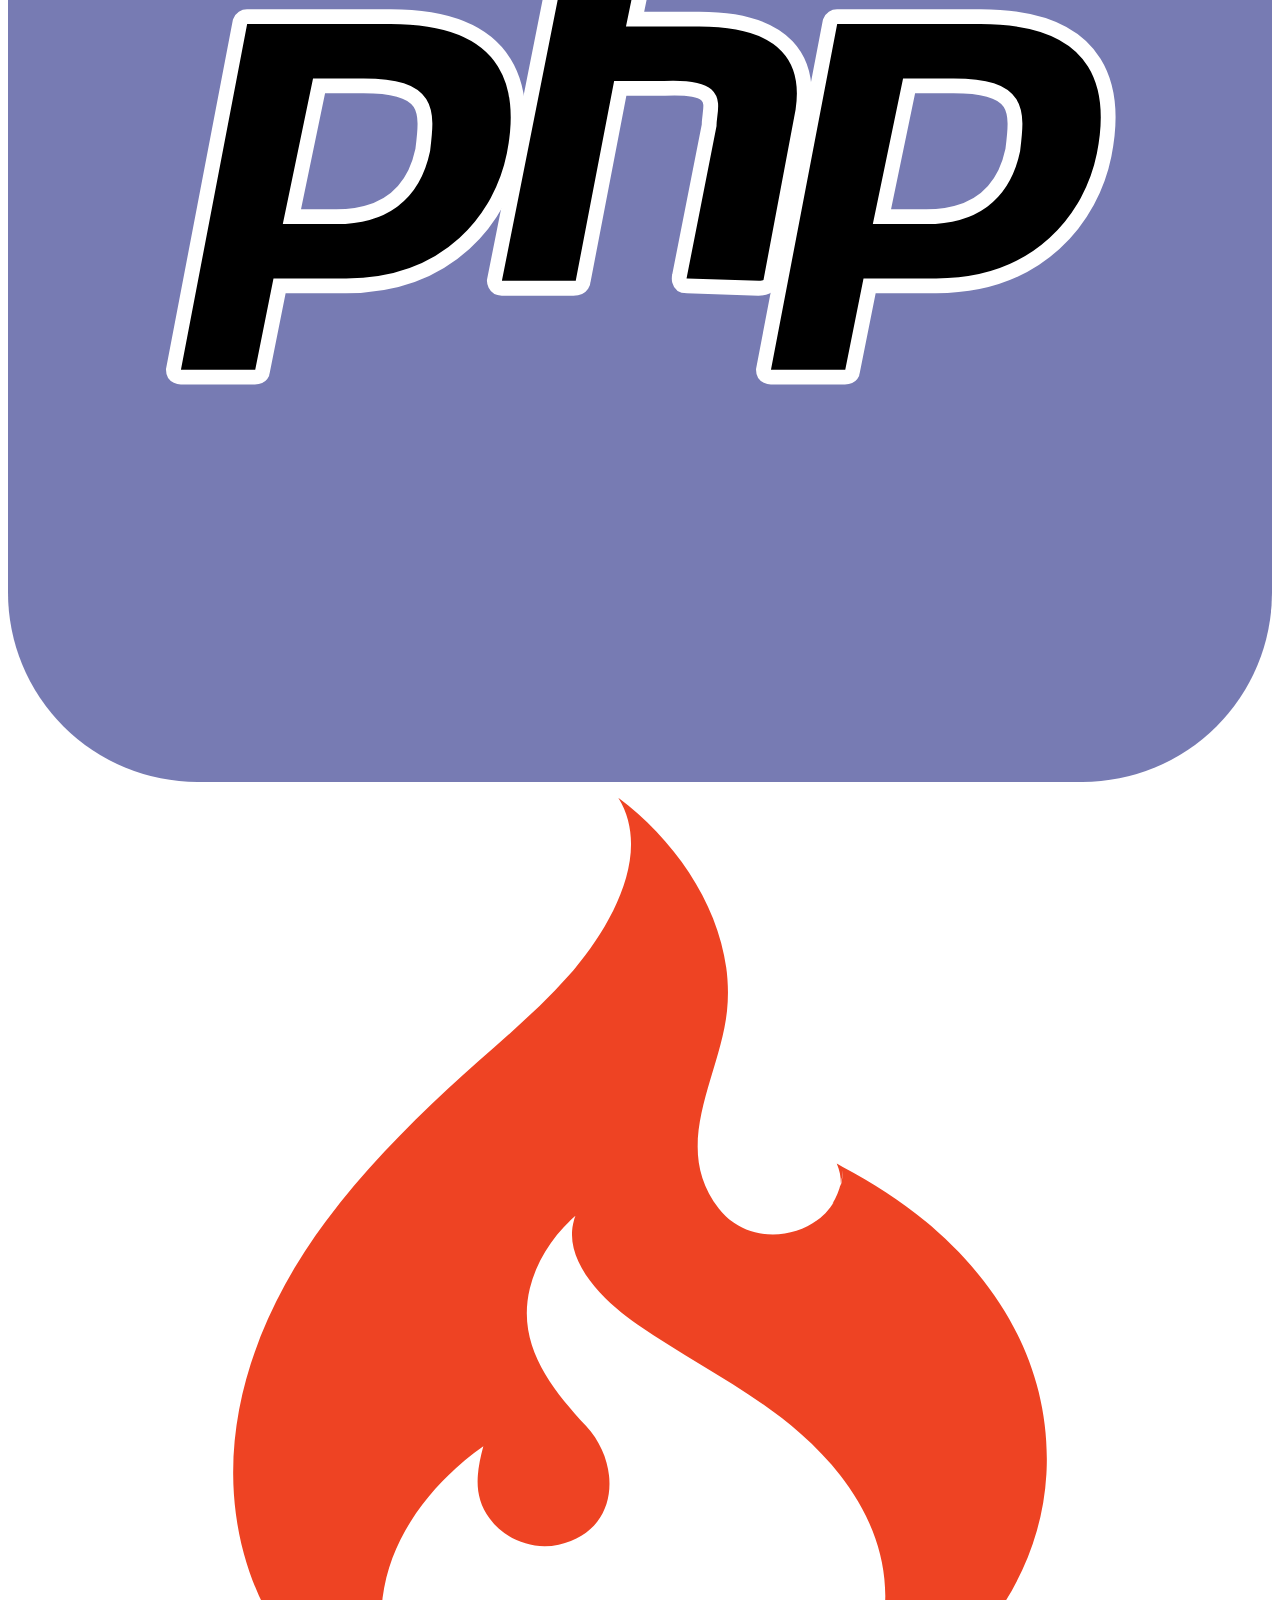
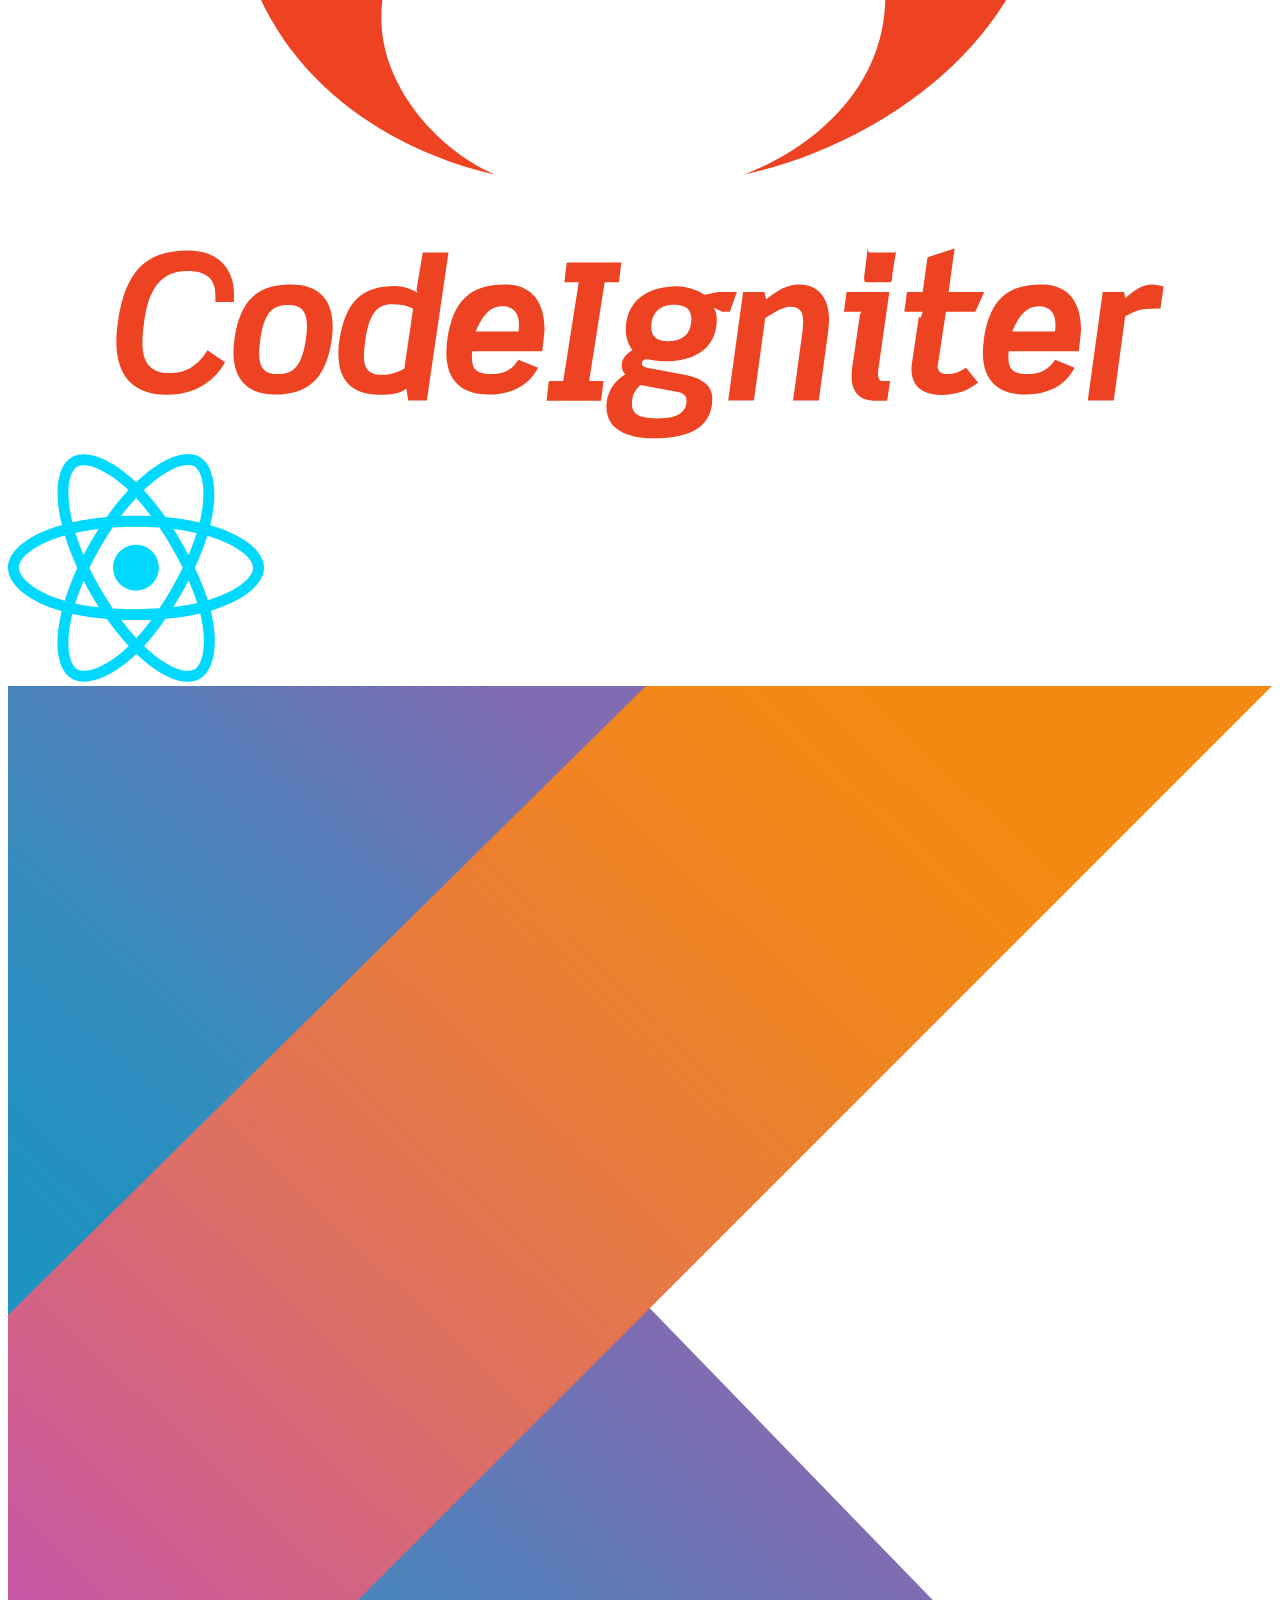
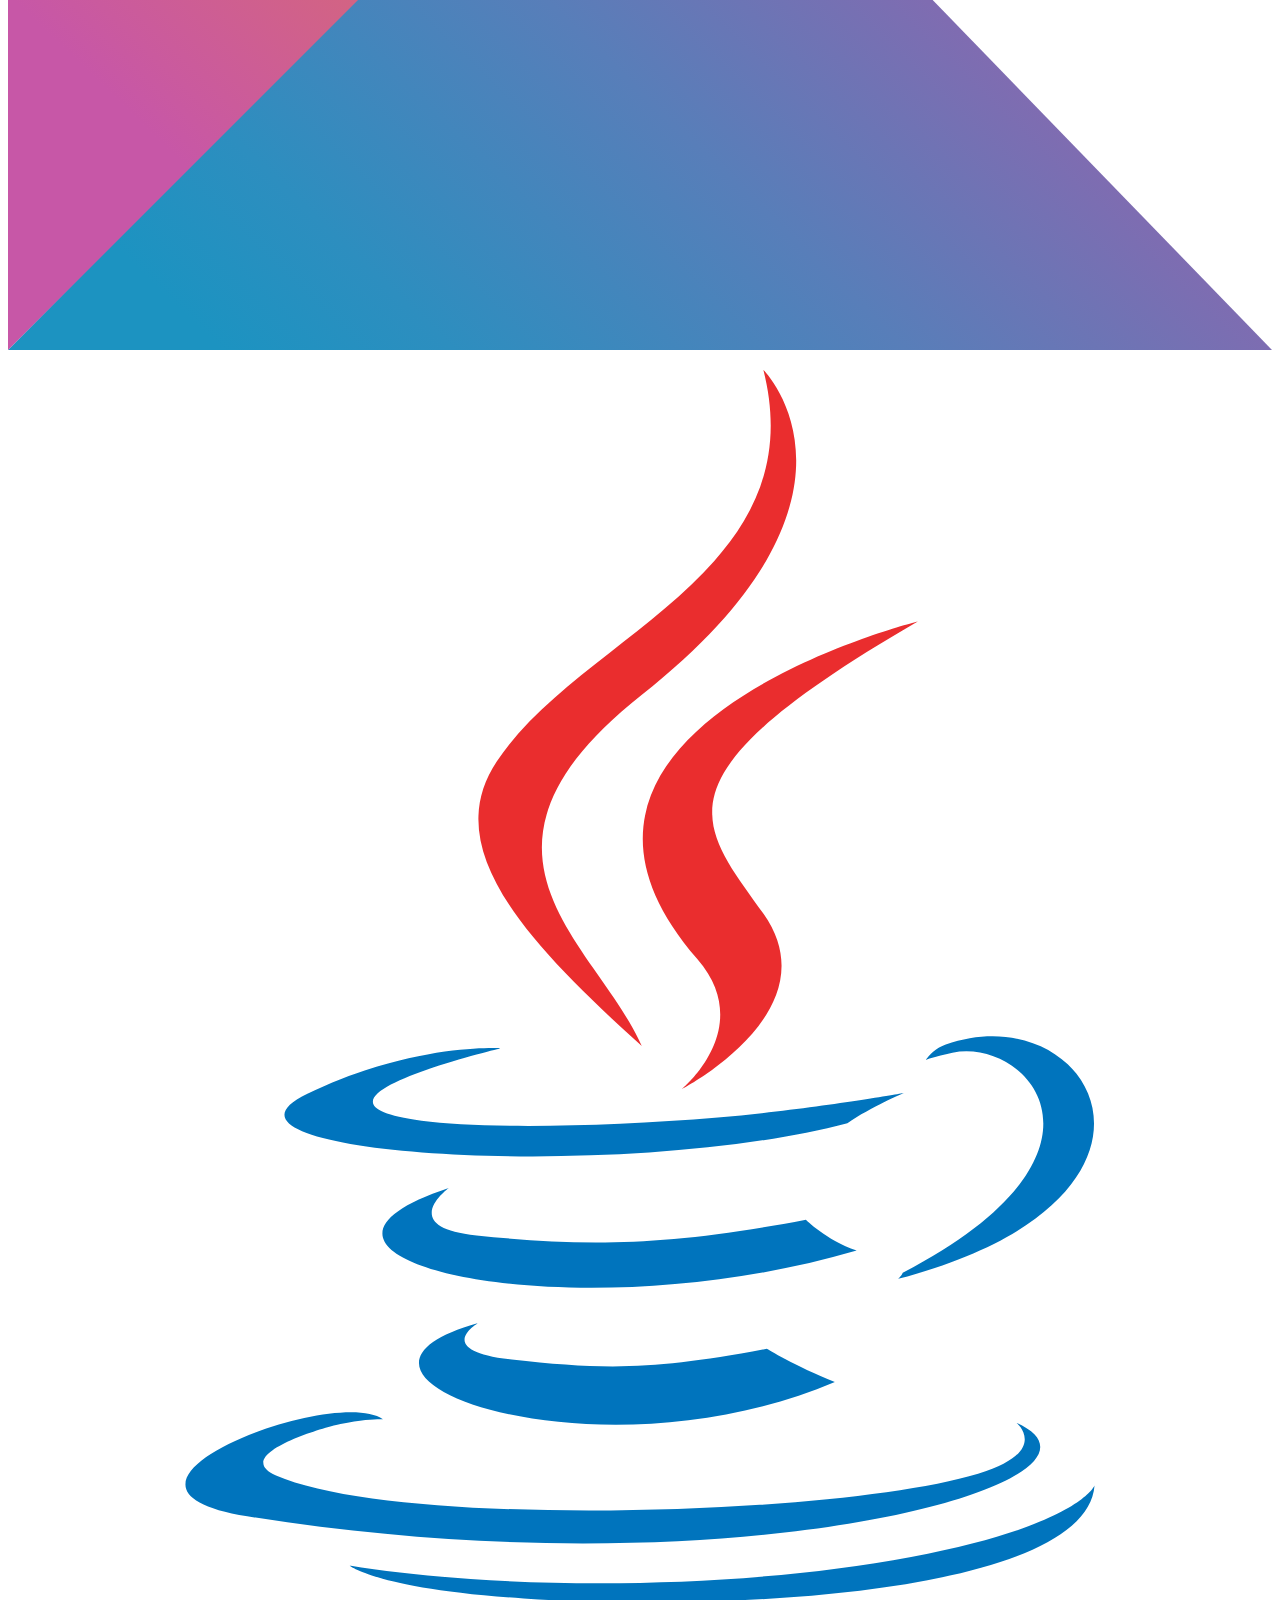
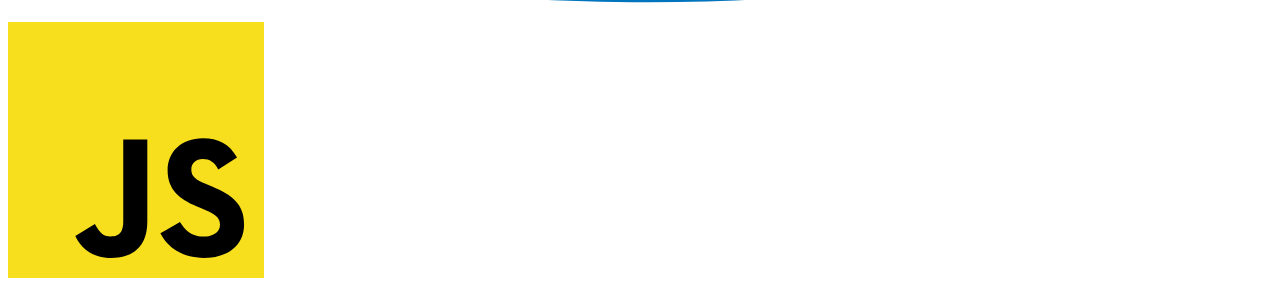
==== commit 094c69c2: "Merge branch 'master' of https://github.com/fm-dev/fm-dev.github.io" ====
--- a/index.html
+++ b/index.html
@@ -64,7 +64,7 @@
         <div class="d-flex flex-column    col-8 mx-auto"  >
             <div class="col-lg-3 col-8 d-flex align-content-center  mx-auto profileNegativeMargin" >
                 <div class="  overflow-hidden rounded-circle position-relative " style="border: 7px solid white; "  data-anijs="if: mouseover, do: wobble animated">
-                    <img src="assets/img/bandunhitam.jpg" alt="avatar" class="img-fluid"   >  
+                    <img src="assets/img/bandunhitam.JPG" alt="avatar" class="img-fluid"   >  
                 </div>
             </div>
             <div class=" col-12 d-flex flex-column  p-2 textProfile text-center" >
@@ -346,5 +346,9 @@
     <script src="https://anijs.github.io/lib/anijs/helpers/dom/anijs-helper-dom-min.js"></script>
 
     <script src="https://cdn.jsdelivr.net/npm/bootstrap@5.3.1/dist/js/bootstrap.bundle.min.js" integrity="sha384-HwwvtgBNo3bZJJLYd8oVXjrBZt8cqVSpeBNS5n7C8IVInixGAoxmnlMuBnhbgrkm" crossorigin="anonymous"></script>
+
 </body>
-</html>+</html>
+  </body>
+</html>
+
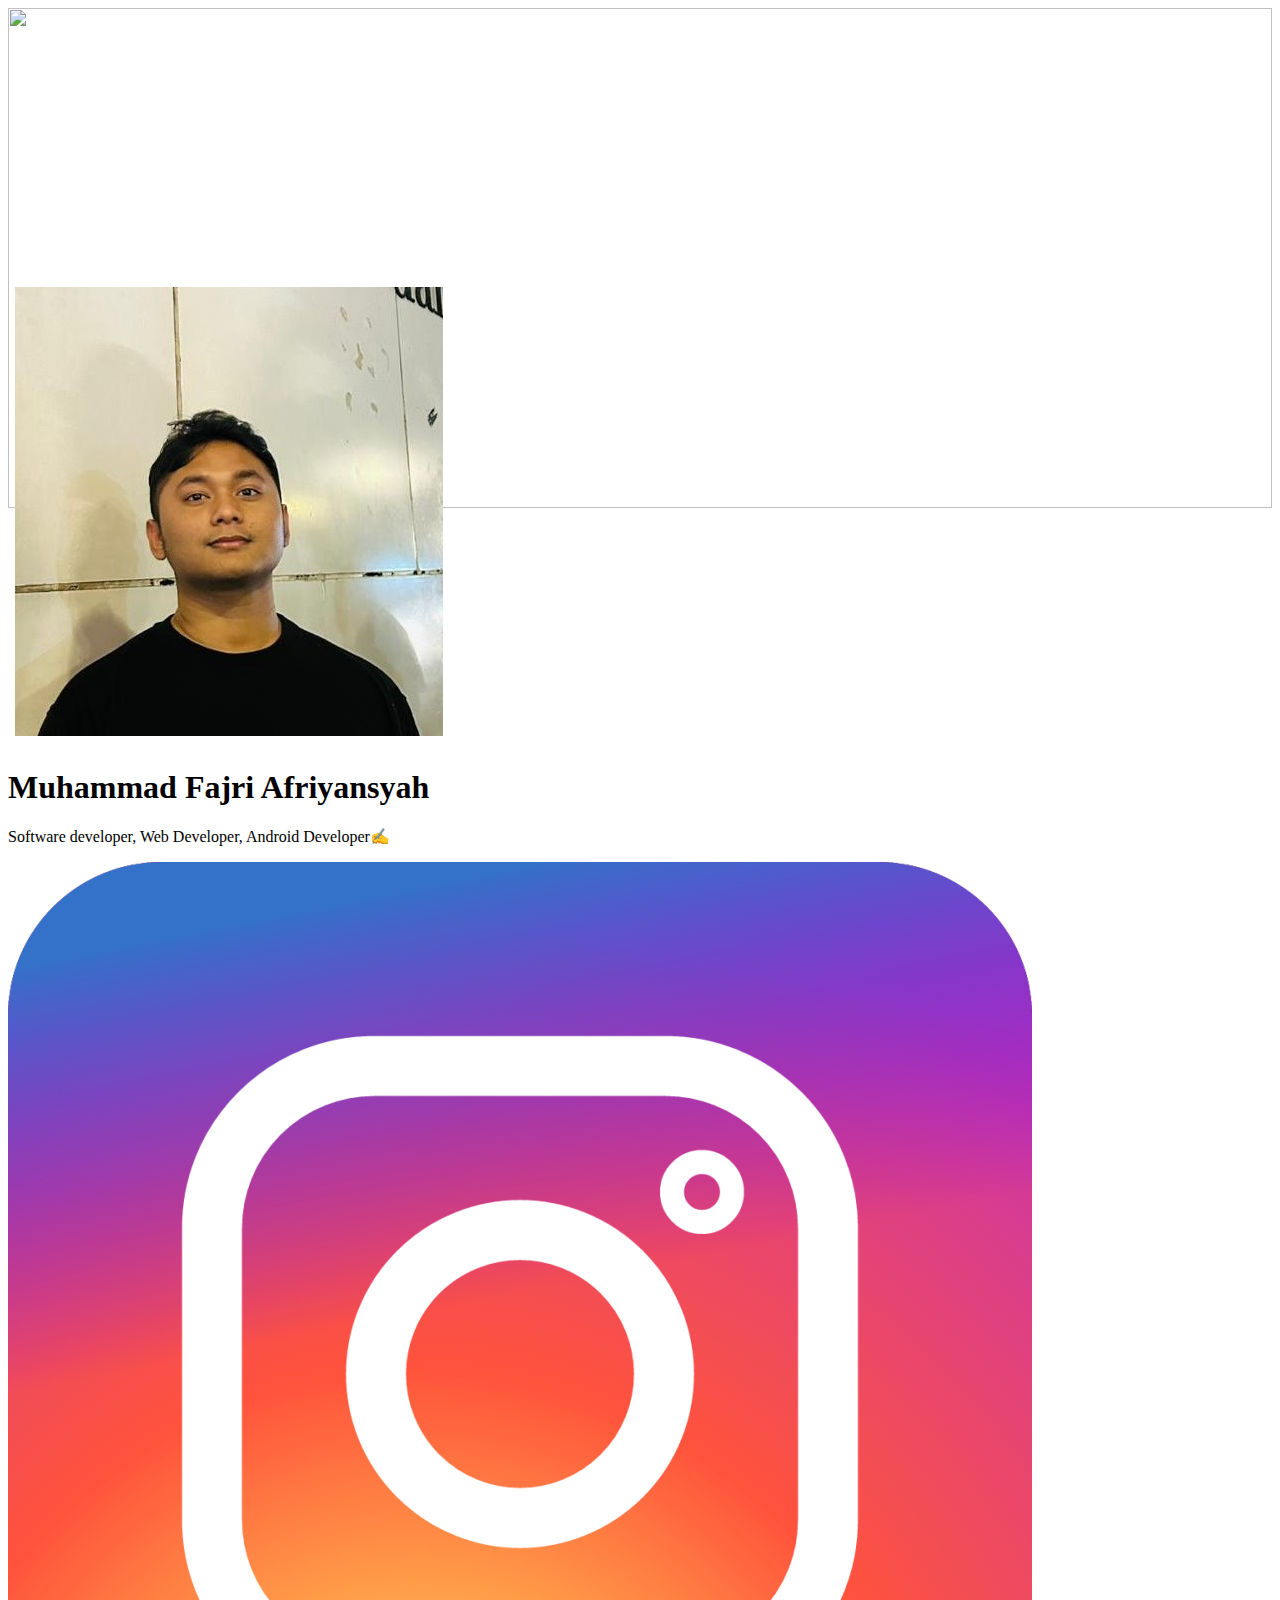
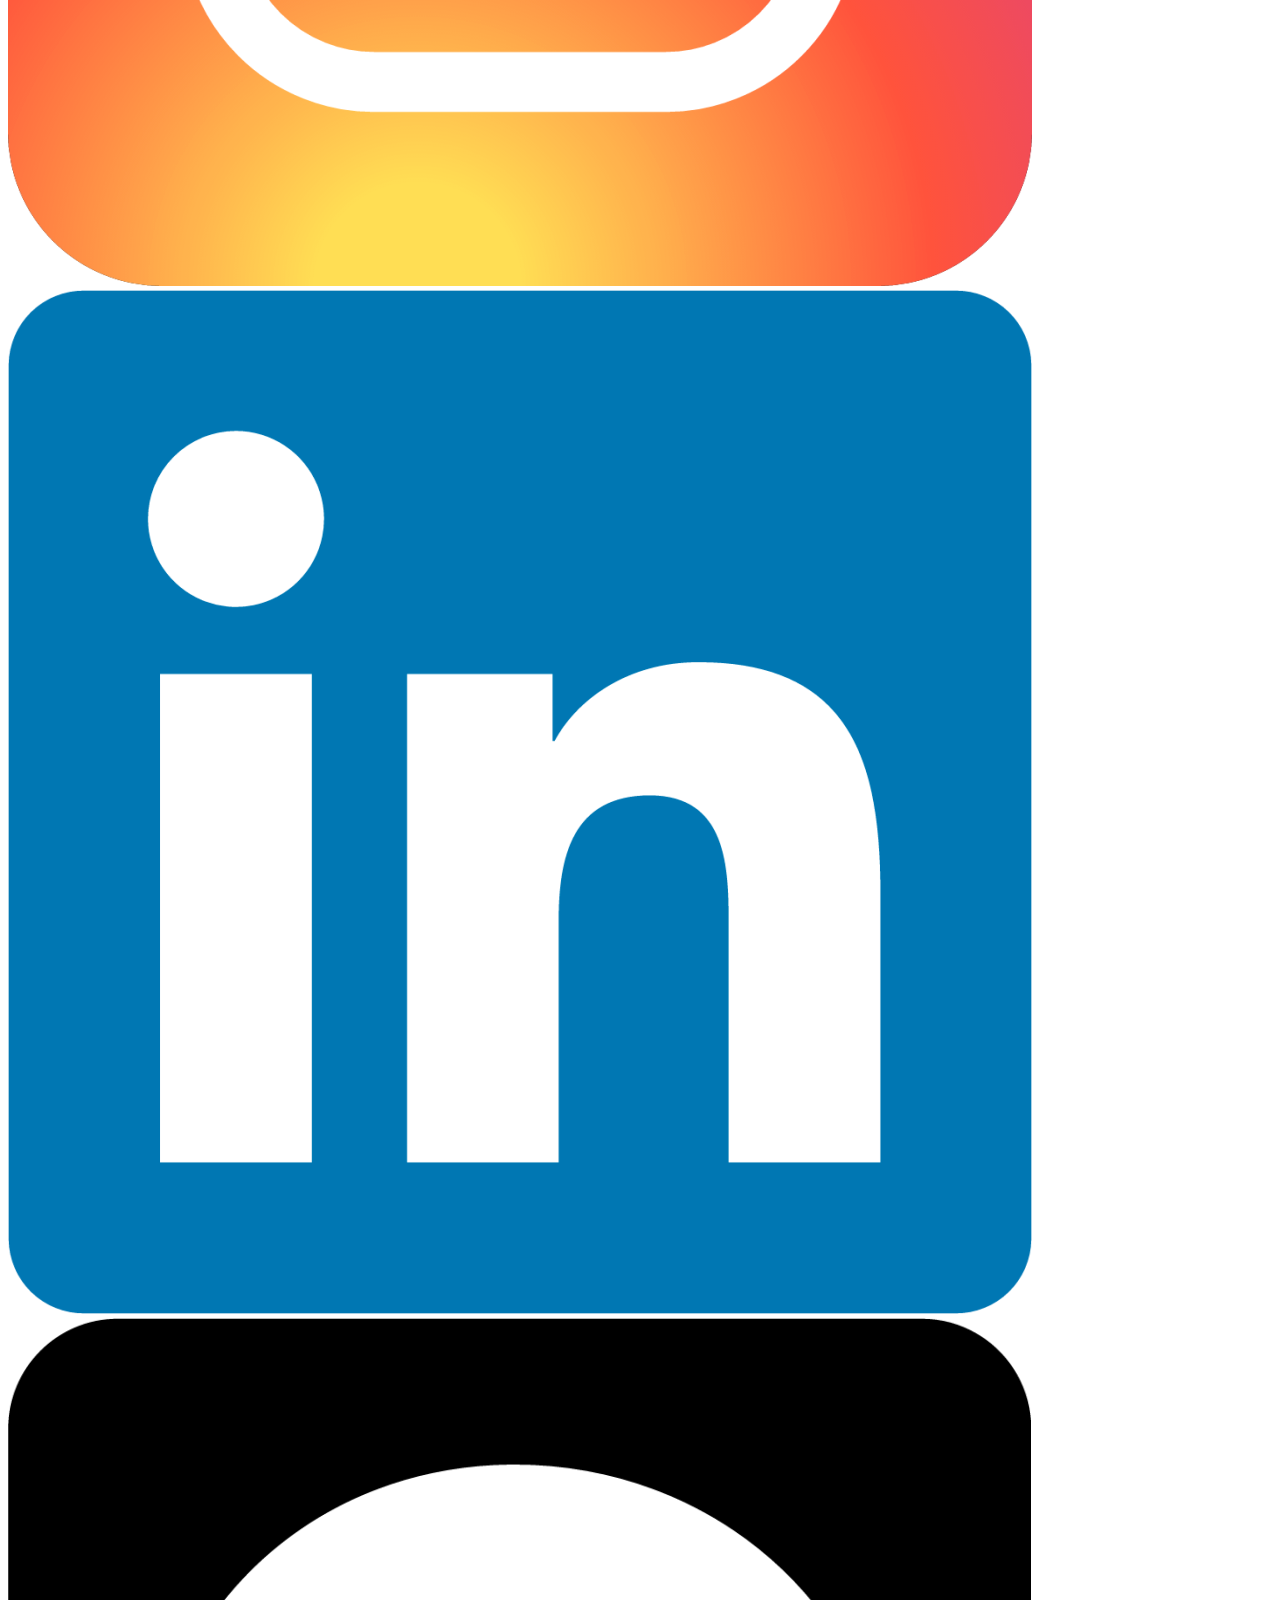
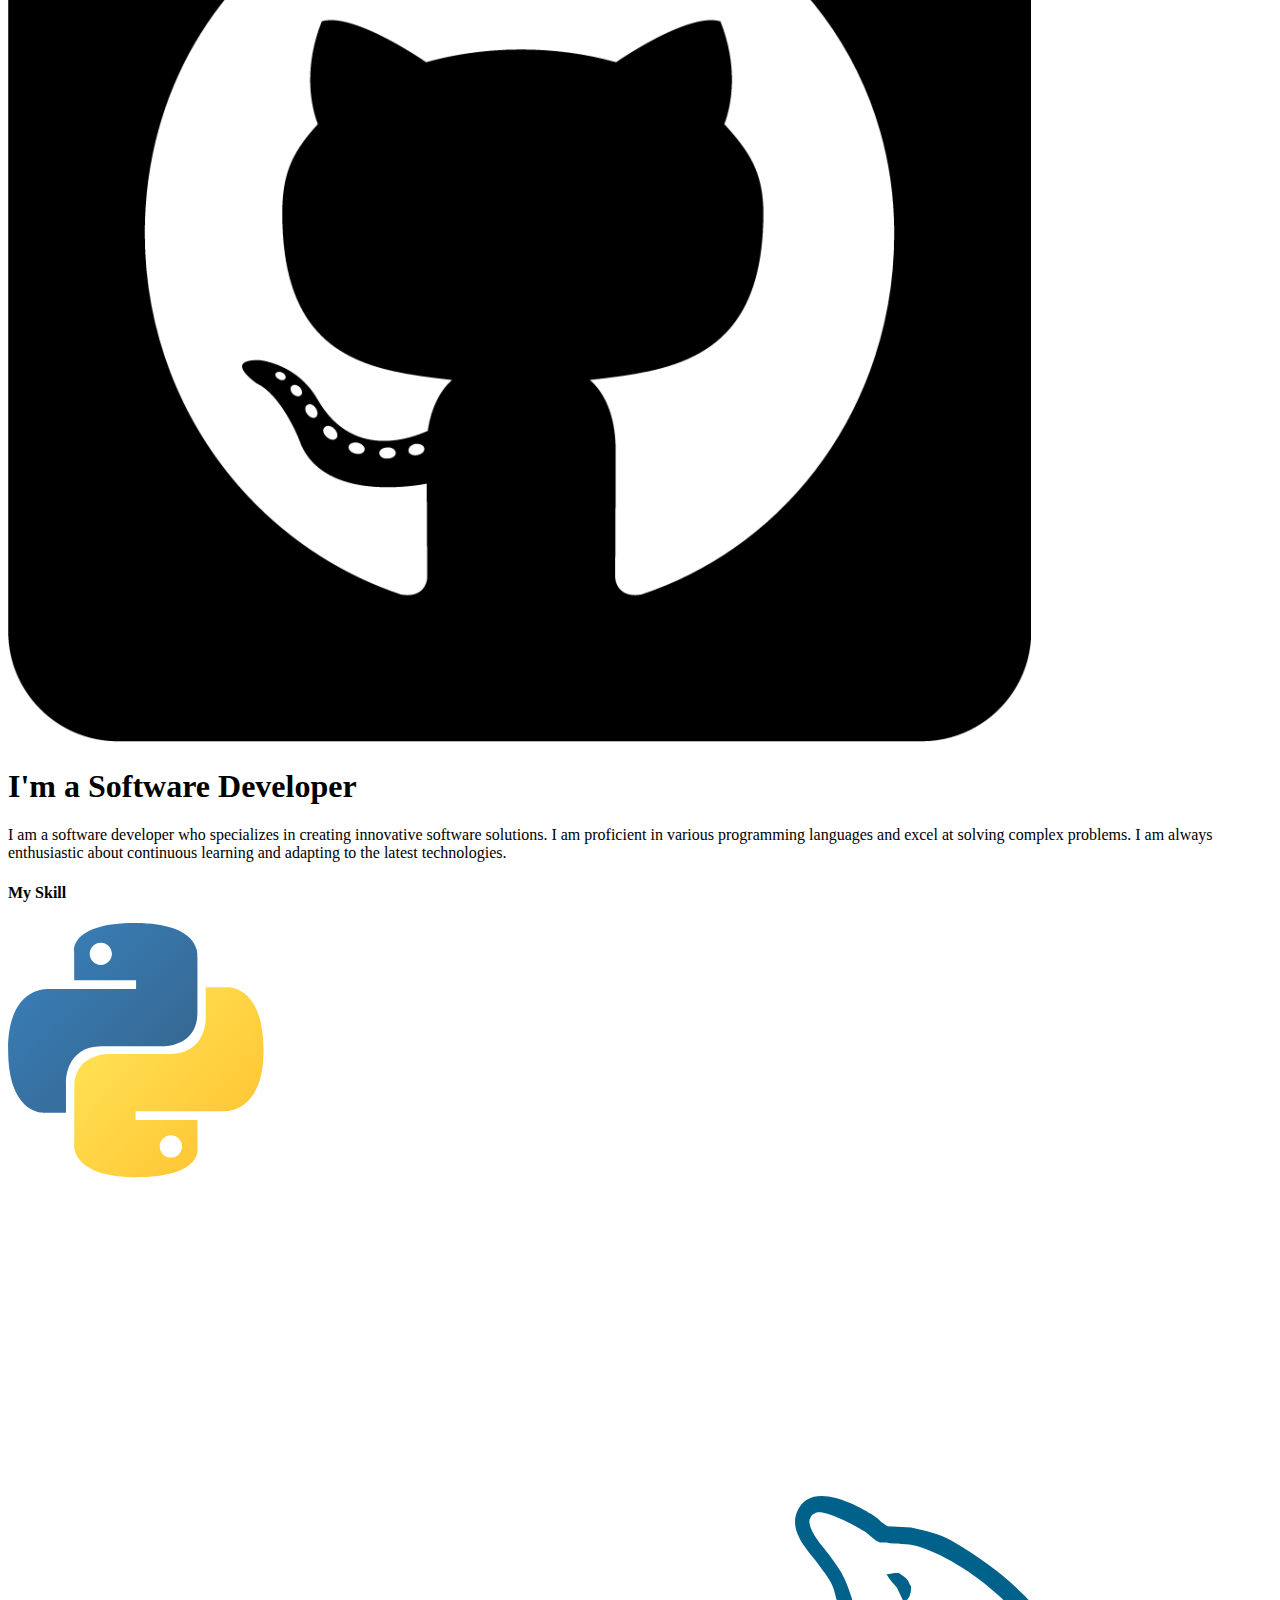
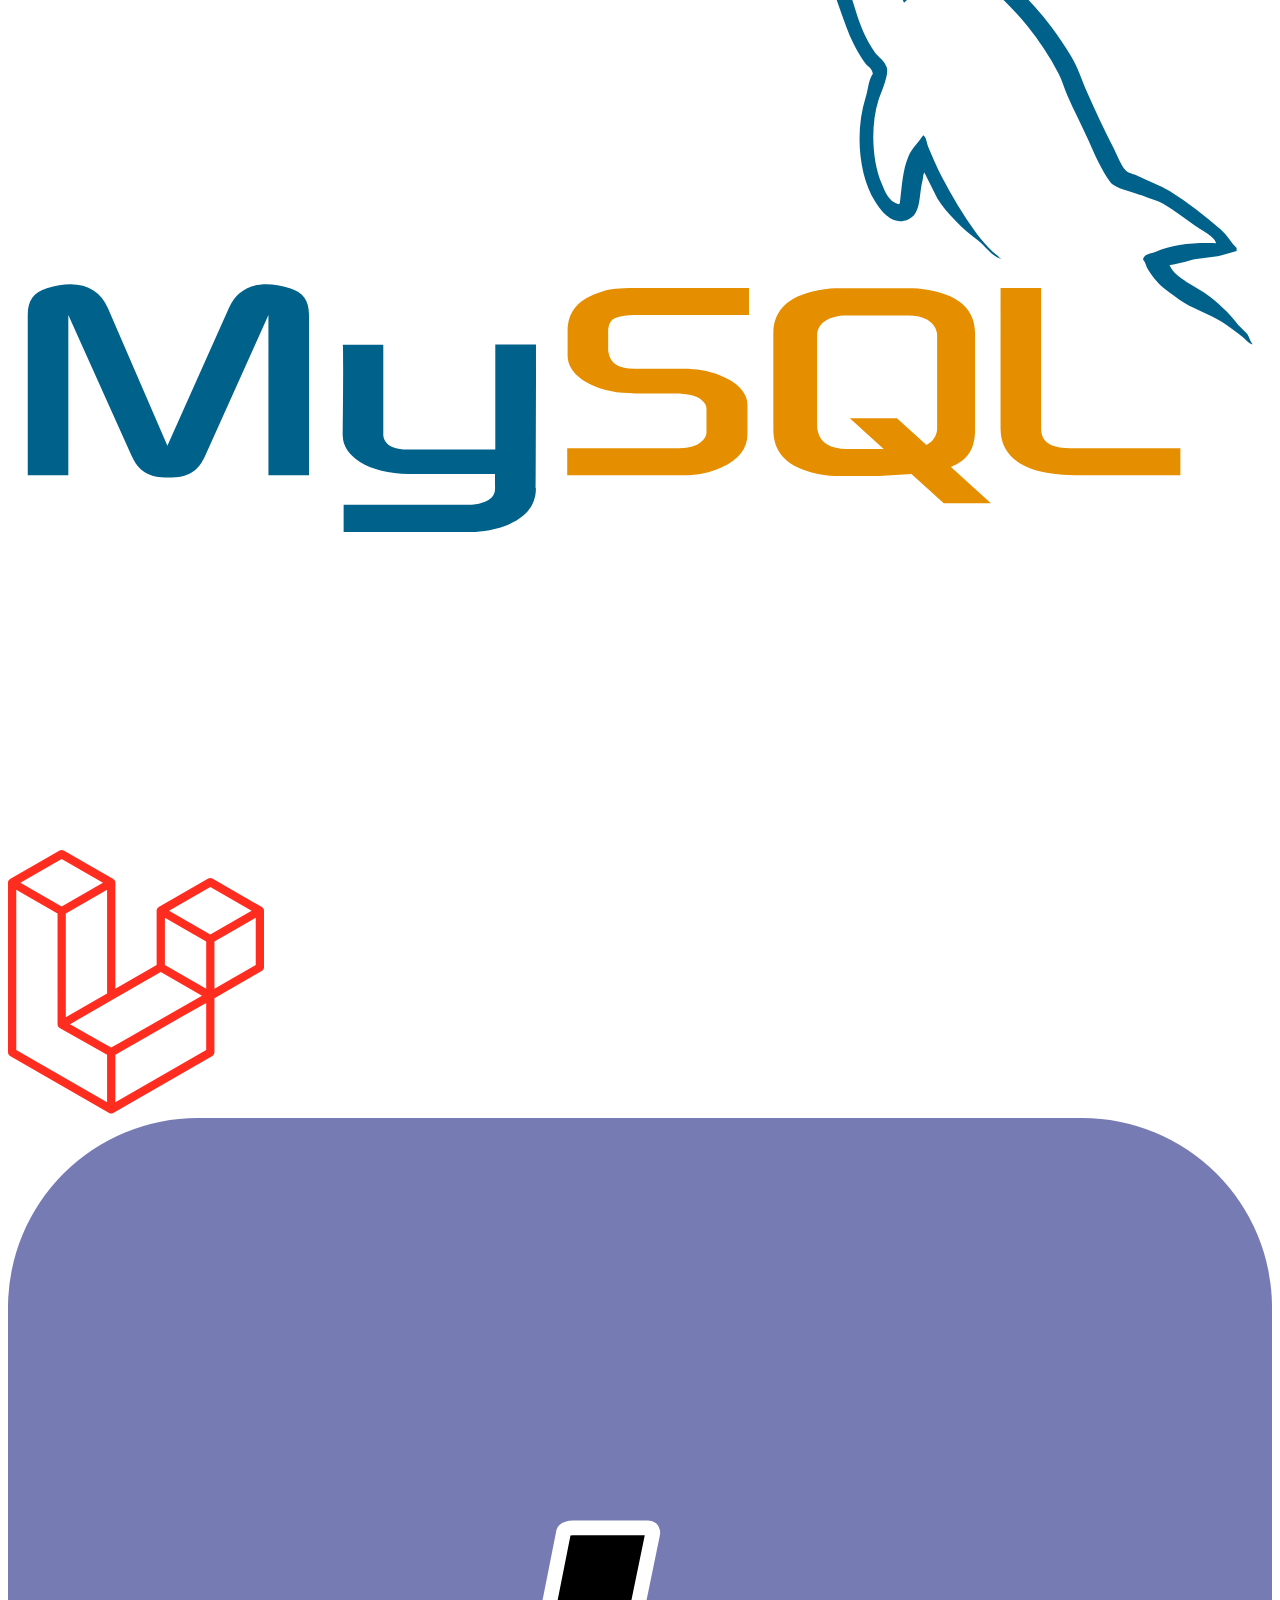
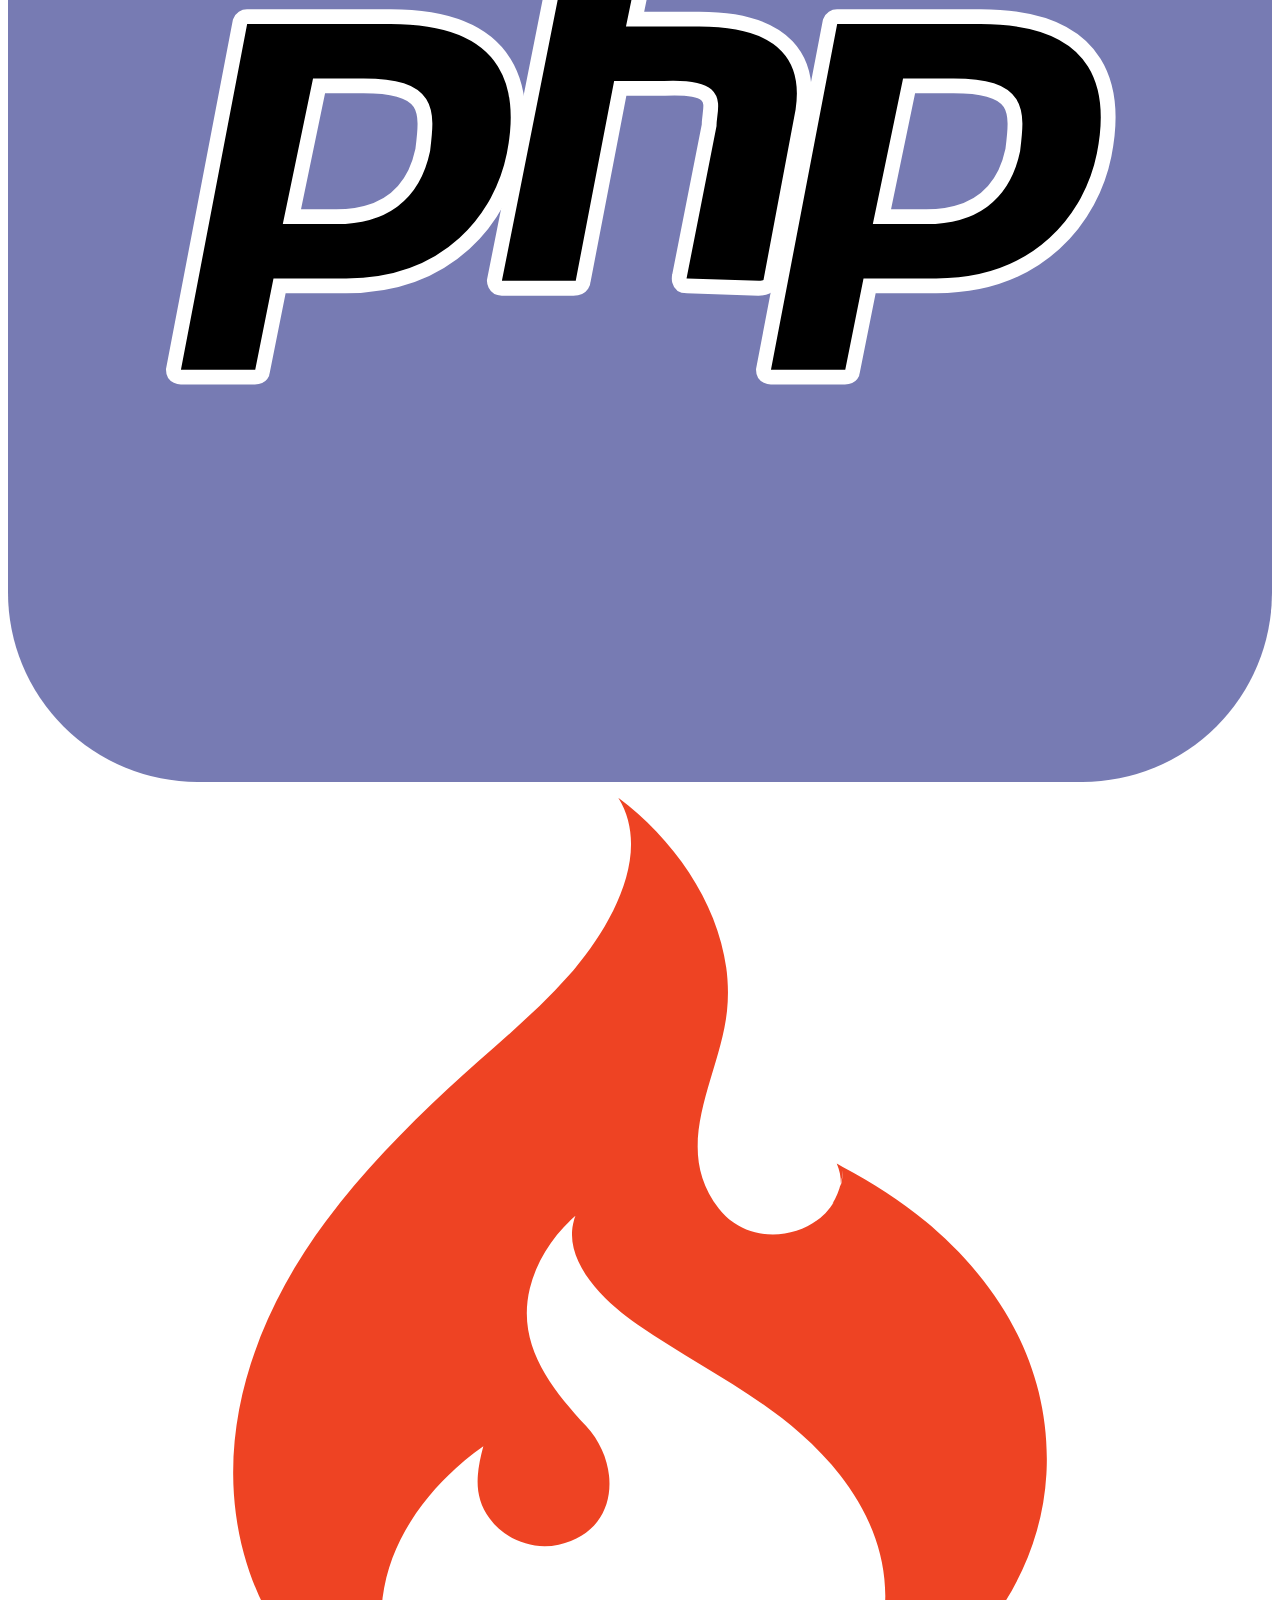
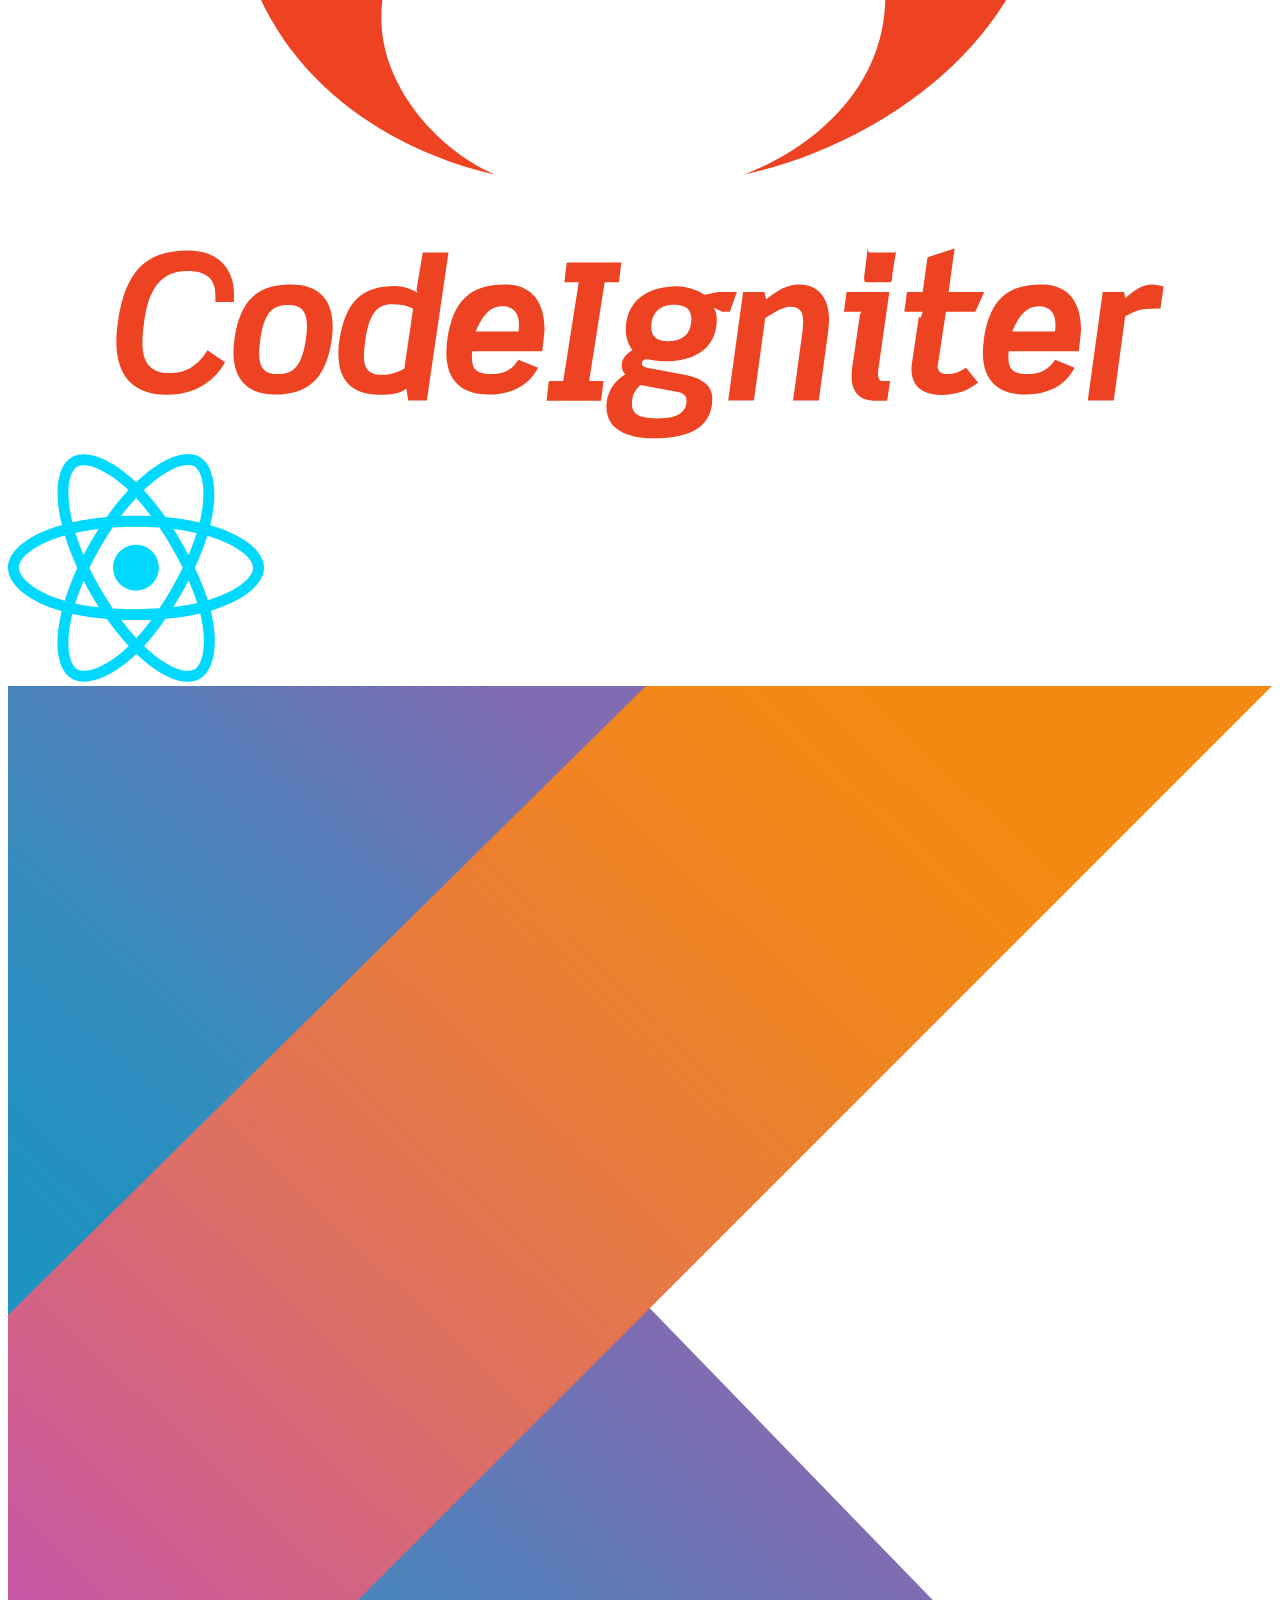
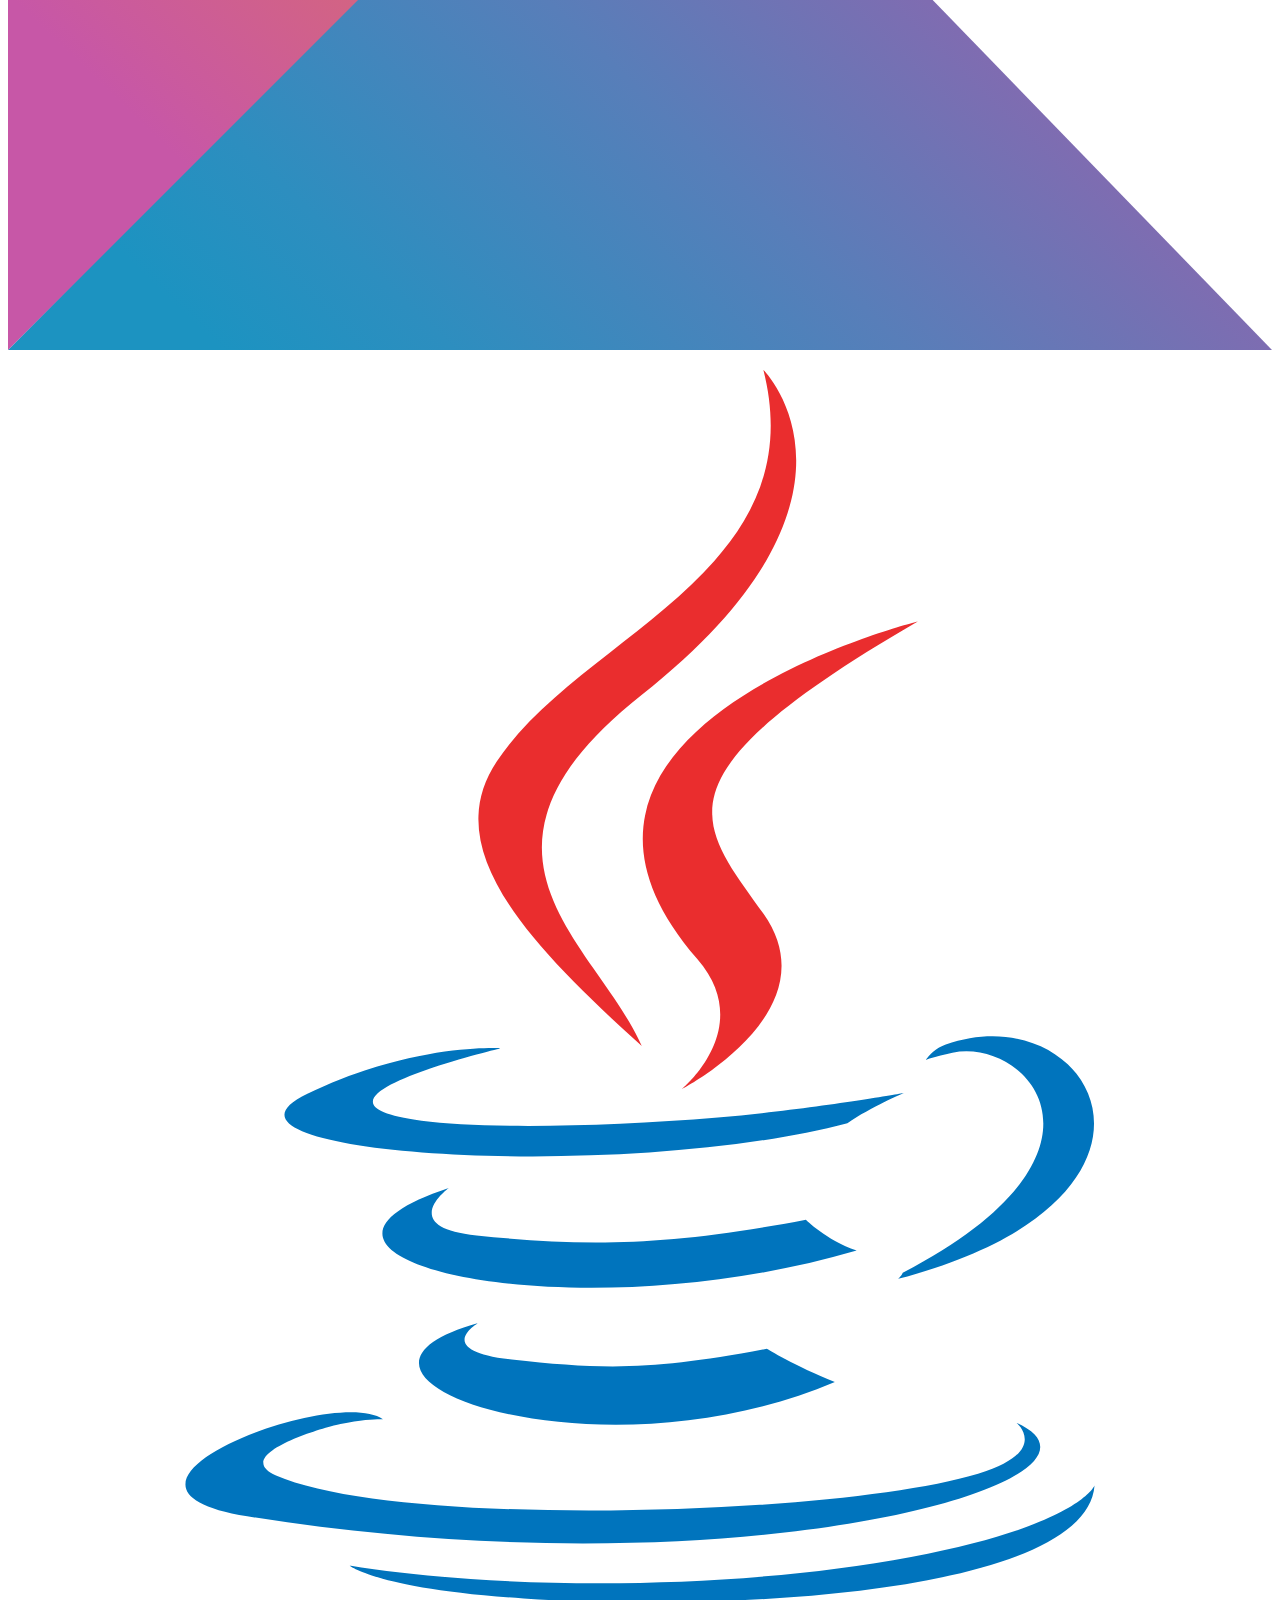
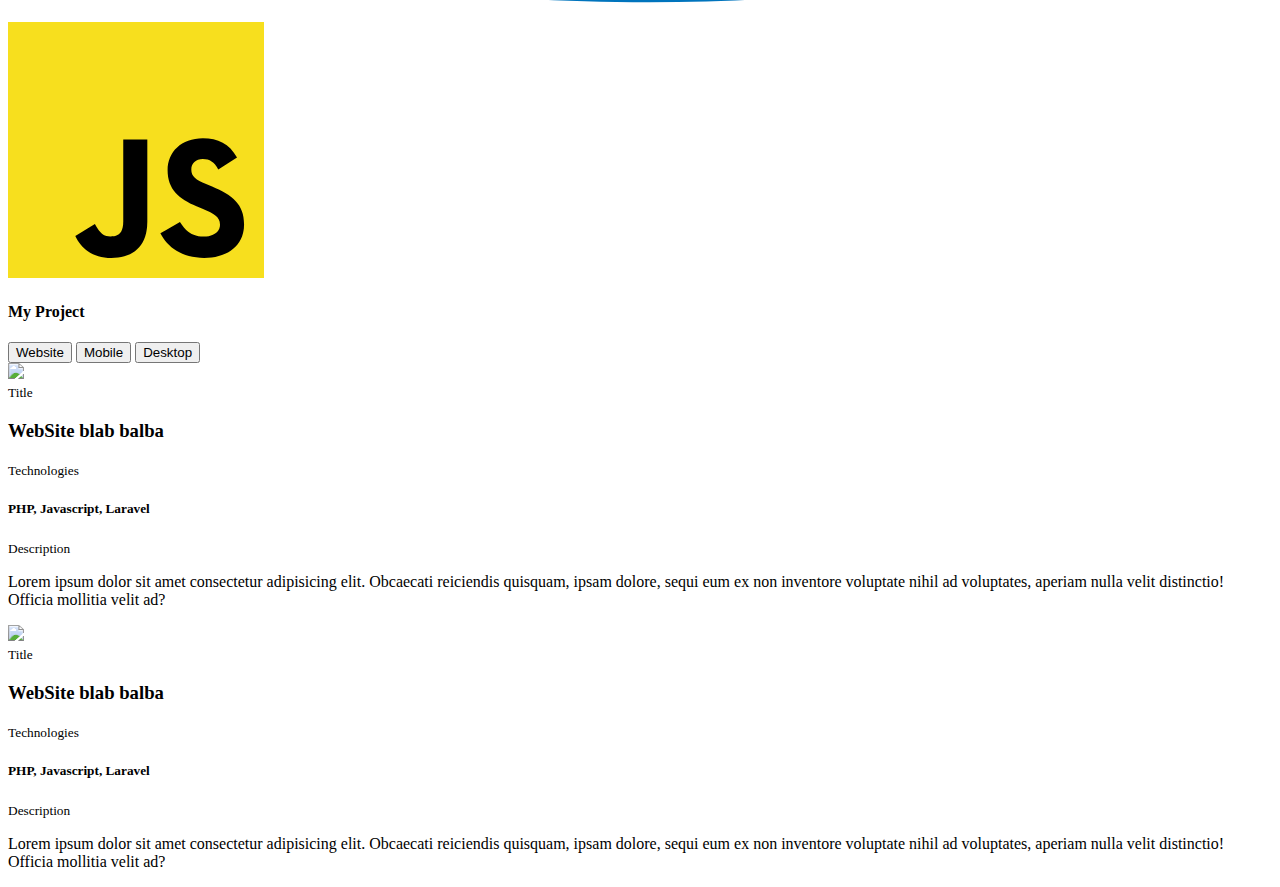
==== commit efcff493: "2.3.0" ====
--- a/index.html
+++ b/index.html
@@ -122,7 +122,9 @@
                     </div>
                 </div>
                 <div class="col-10 col-lg-5 d-flex flex-column mx-auto mt-3 ">
-                    <h4 class="text-secondary fw-bold text-center">My Skill</h4>
+                    <div data-anijs="if: mouseover, do: bounceIn animated">
+                        <h4 class="text-secondary fw-bold text-center">My Skill</h4>
+                    </div>
                     <div class="mt-3 d-flex flex-wrap justify-content-center  ">
                         <div class="d-flex flex-column align-items-center col-3 m-2  p-1 col-lg-1 col-md-1">
                             <img class="img-fluid" src="assets/img/python.svg" data-anijs="if: mouseover, do: pulse animated"/>
@@ -170,6 +172,58 @@
                           
                         </div> -->
                        
+                    </div>
+                </div>
+                <div class="col-10 col-lg-5 d-flex flex-column mx-auto mt-5 ">
+                    <div data-anijs="if: mouseover, do: bounceIn animated">
+                        <h4 class="text-secondary fw-bold text-center">My Project</h4>
+                    </div>
+                    <div class="d-flex flex-column mt-3">
+                        <div class="d-flex flex-row justify-content-center">
+                            <button class="btn btn-primary mx-3">Website</button>
+                            <button  class="btn btn-warning mx-3">Mobile</button>
+                            <button  class="btn btn-danger mx-3">Desktop</button>
+                        </div>
+                        <div class="card mt-3">
+                            <div class="card-body">
+                                <div class="d-flex flex-column">
+                                    <div class="mt-3">
+                                        <div  data-anijs="if: mouseover, do: pulse animated">
+                                            <img class="img-fluid" src="assets/img/image_processing20190829-26116-okzi5j.gif">
+                                        </div>
+                                        <div class="d-flex flex-column">
+                                            <small class="text-secondary small">Title</small>
+                                            <h3>WebSite blab balba</h3>
+                                        </div>
+                                        <div class="d-flex flex-column">
+                                            <small class="text-secondary small">Technologies</small>
+                                            <h5 class="text-secondary">PHP, Javascript, Laravel </h5>
+                                        </div>
+                                        <div class="d-flex flex-column">
+                                            <small class="text-secondary small">Description</small>
+                                            <p class="text-secondary">Lorem ipsum dolor sit amet consectetur adipisicing elit. Obcaecati reiciendis quisquam, ipsam dolore, sequi eum ex non inventore voluptate nihil ad voluptates, aperiam nulla velit distinctio! Officia mollitia velit ad?</p>
+                                        </div>
+                                    </div>
+                                    <div class="mt-3">
+                                        <div  data-anijs="if: mouseover, do: pulse animated">
+                                            <img class="img-fluid" src="assets/img/image_processing20190829-26116-okzi5j.gif">
+                                        </div>
+                                        <div class="d-flex flex-column">
+                                            <small class="text-secondary small">Title</small>
+                                            <h3>WebSite blab balba</h3>
+                                        </div>
+                                        <div class="d-flex flex-column">
+                                            <small class="text-secondary small">Technologies</small>
+                                            <h5 class="text-secondary">PHP, Javascript, Laravel </h5>
+                                        </div>
+                                        <div class="d-flex flex-column">
+                                            <small class="text-secondary small">Description</small>
+                                            <p class="text-secondary">Lorem ipsum dolor sit amet consectetur adipisicing elit. Obcaecati reiciendis quisquam, ipsam dolore, sequi eum ex non inventore voluptate nihil ad voluptates, aperiam nulla velit distinctio! Officia mollitia velit ad?</p>
+                                        </div>
+                                    </div>
+                                </div>
+                            </div>
+                        </div>
                     </div>
                 </div>
                 <!-- <div class="d-flex flex-column m-5">
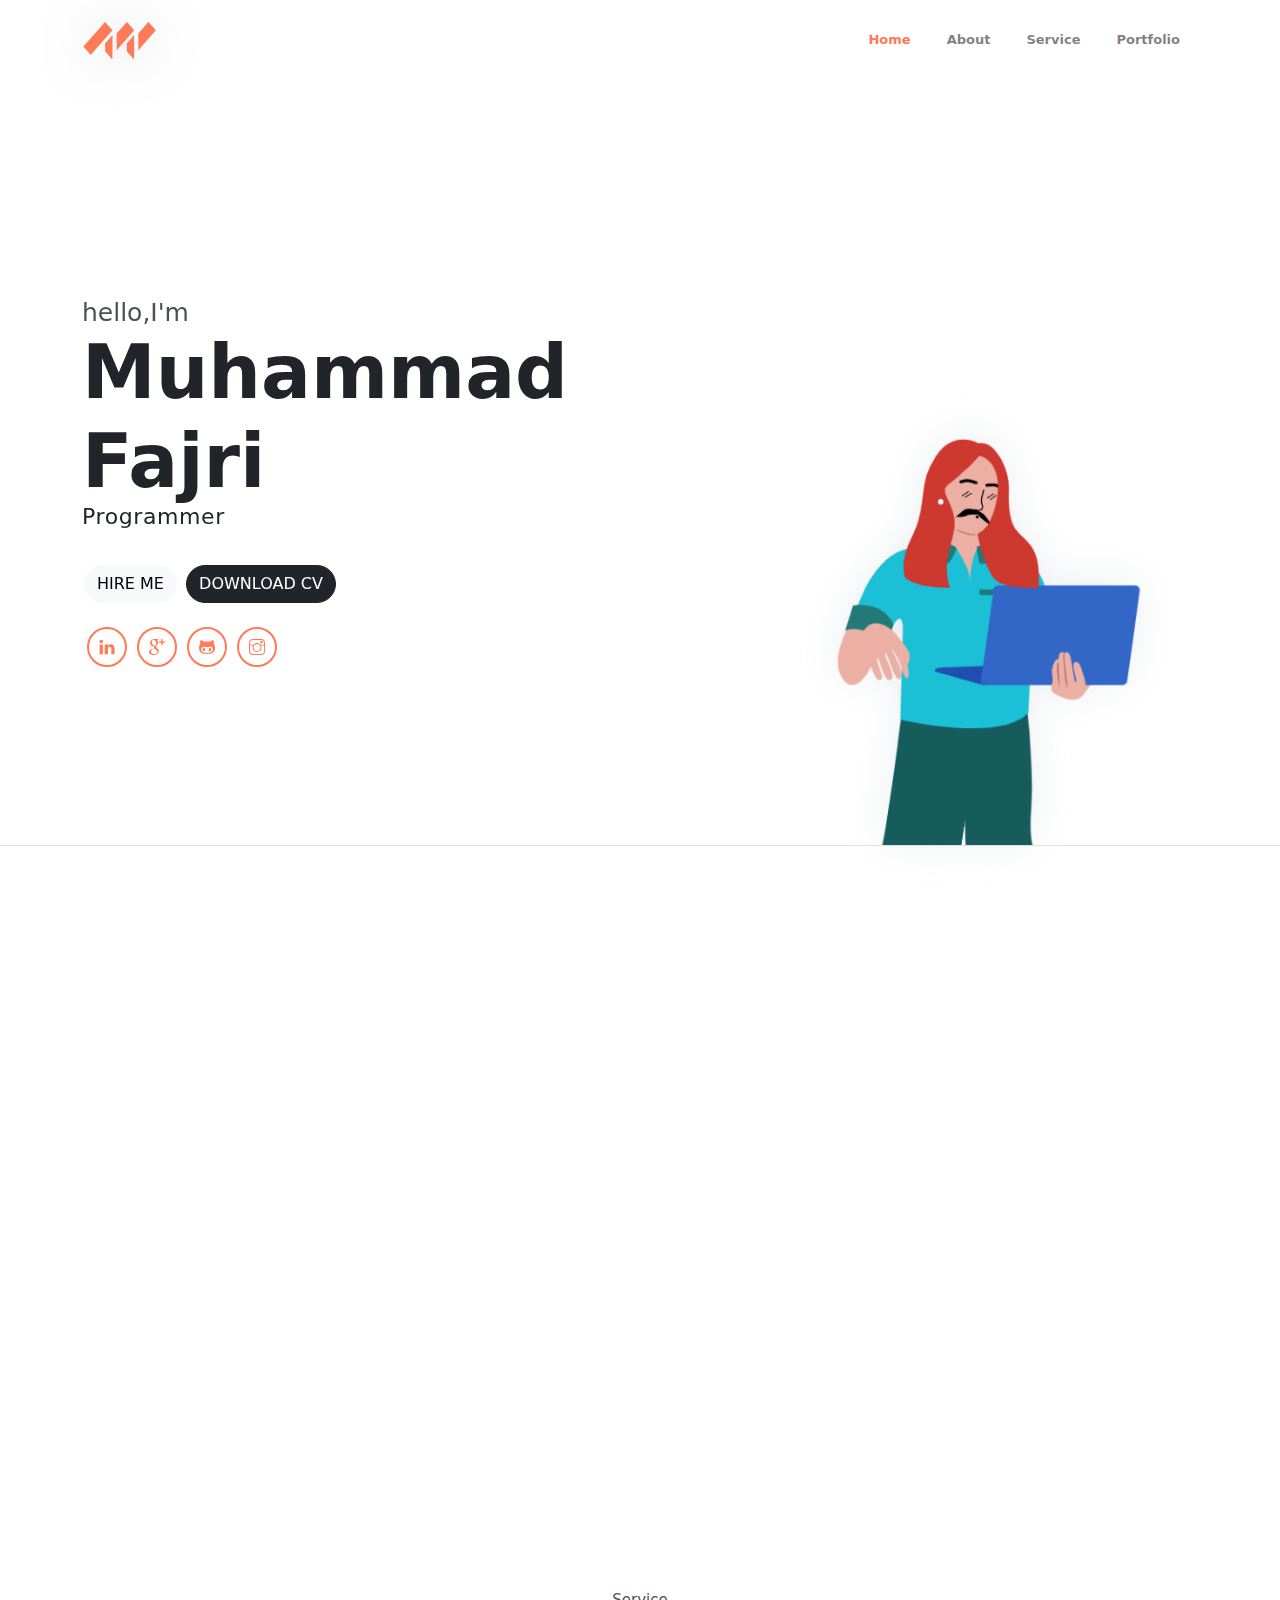
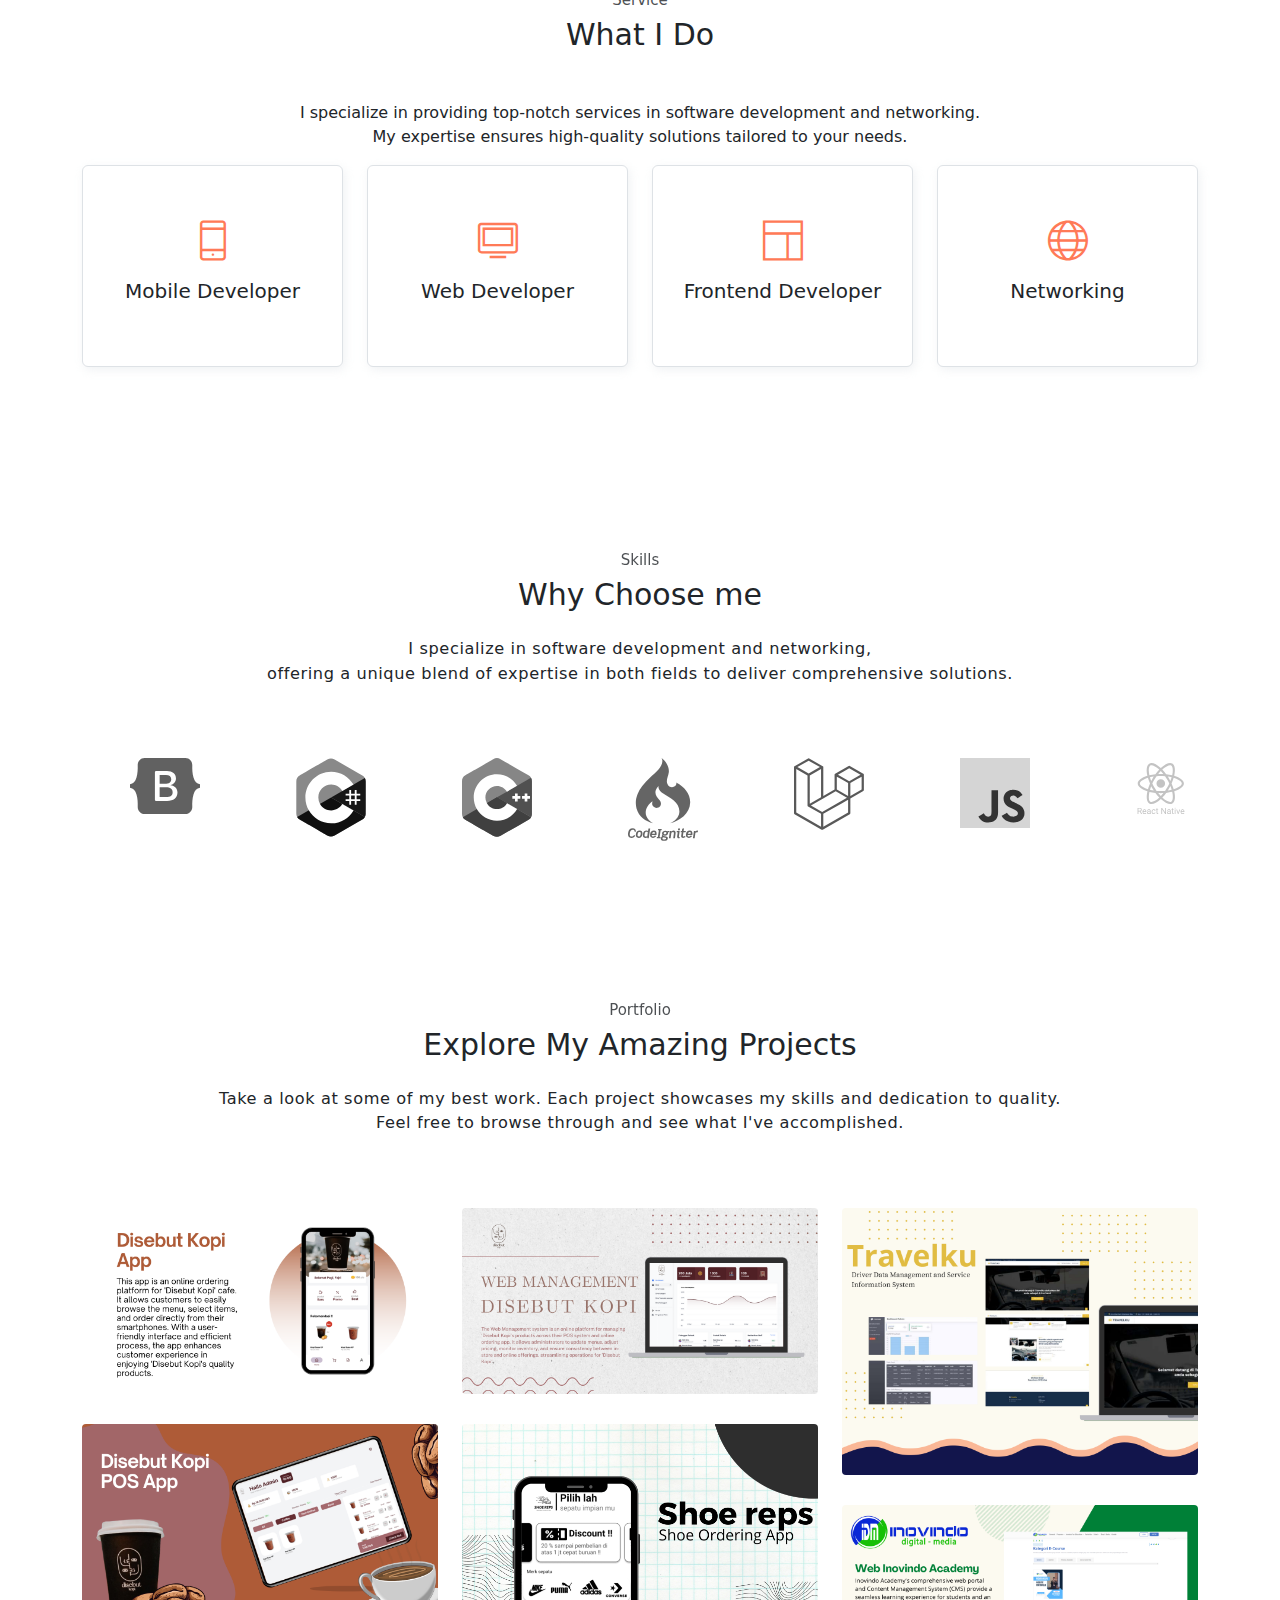
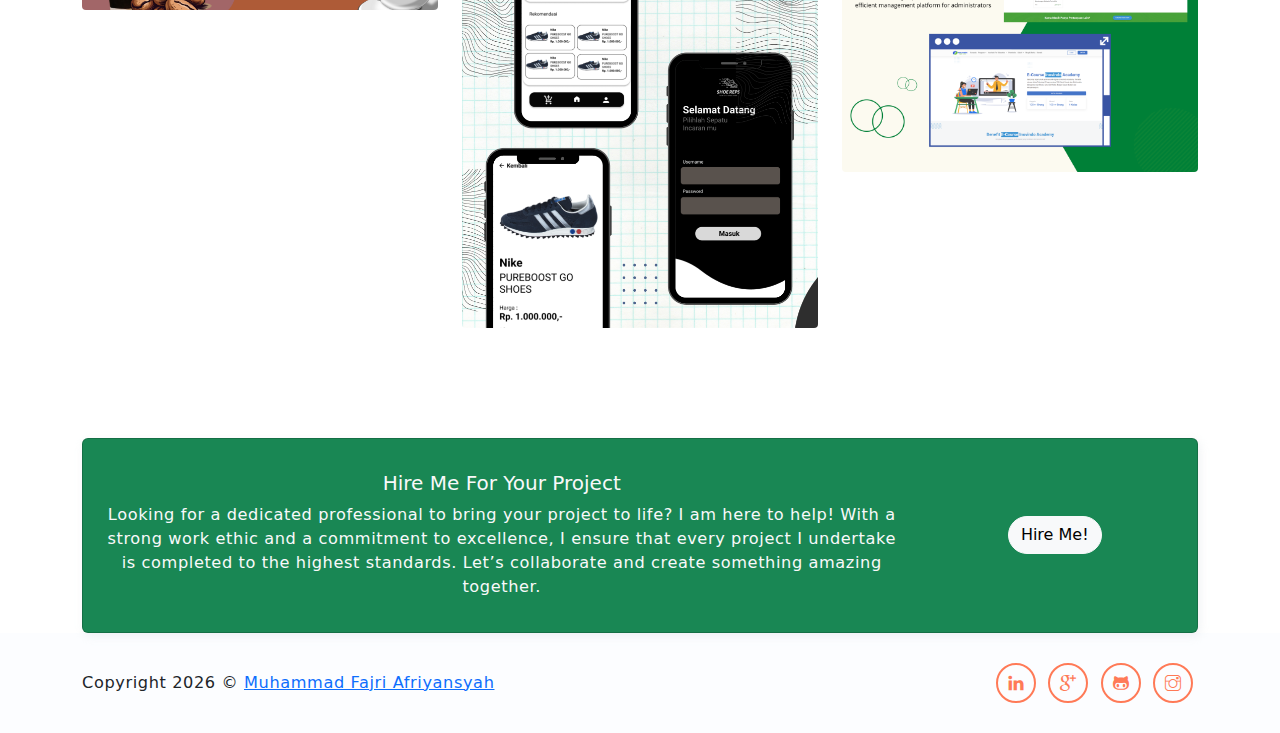
==== commit dea2afd6: "new portofolio" ====
--- a/index.html
+++ b/index.html
@@ -1,408 +1,529 @@
-<!doctype html>
+<!DOCTYPE html>
 <html lang="en">
-  <head>
-    <meta charset="utf-8">
-    <meta name="viewport" content="width=device-width, initial-scale=1">
-    <title>MFA | Profile</title>
+<head>
+	<meta charset="utf-8">
+    <meta name="viewport" content="width=device-width, initial-scale=1, shrink-to-fit=no">
+    <meta name="description" content="Start your development with Steller landing page.">
+    <meta name="author" content="Devcrud">
+    <title>Muhammad Fajri Afriyansyah</title>
+    <!-- font icons -->
+    <link rel="stylesheet" href="assets/vendors/themify-icons/css/themify-icons.css">
+    <!-- Bootstrap + Steller main styles -->
+	<link rel="stylesheet" href="assets/css/steller.css">
+    <link href="https://cdn.jsdelivr.net/npm/bootstrap@5.3.3/dist/css/bootstrap.min.css" rel="stylesheet" integrity="sha384-QWTKZyjpPEjISv5WaRU9OFeRpok6YctnYmDr5pNlyT2bRjXh0JMhjY6hW+ALEwIH" crossorigin="anonymous">
+    <link rel="preconnect" href="https://fonts.googleapis.com">
     <link rel="stylesheet" href="https://anijs.github.io/lib/anicollection/anicollection.css">
-    <script src="https://ajax.googleapis.com/ajax/libs/jquery/3.6.4/jquery.min.js"></script>
-    <link href="https://cdn.jsdelivr.net/npm/bootstrap@5.3.1/dist/css/bootstrap.min.css" rel="stylesheet" integrity="sha384-4bw+/aepP/YC94hEpVNVgiZdgIC5+VKNBQNGCHeKRQN+PtmoHDEXuppvnDJzQIu9" crossorigin="anonymous">
-    <link href=
-    "https://cdn.jsdelivr.net/npm/bootstrap@5.0.2/dist/css/bootstrap.min.css" 
-              rel="stylesheet"
-              integrity=
-    "sha384-EVSTQN3/azprG1Anm3QDgpJLIm9Nao0Yz1ztcQTwFspd3yD65VohhpuuCOmLASjC" 
-              crossorigin="anonymous">
-              <style>
-                .image-cropper {
-                    width: 200px;
-                    height: 200px;
-                    margin-top: -5%;
-                    position: relative;
-                    overflow: hidden;
-                    border-radius: 50%;
-                }
-                .profile-pic {
-                    display: inline;
-                    margin: 0 auto;
-                    margin-left: -10%;
-                    margin-top: -15%;
-                    height: 230px;
-                    width: 230px;
-                }
-                .gambarLatarProfile{
-                    width: 100%; height: 500px;  overflow: hidden;
-                }
-                @media screen and (max-width: 992px) {
-                    .profileNegativeMargin {
-                        margin-top: -30%;
-    
-                    }
-                    .textProfile{
-                        text-align: center;
-                    }
-                    .gambarLatarProfile{
-                        height: 200px;
-                    }
-                }
-                @media screen and (min-width: 993px) {
-                    .profileNegativeMargin {
-                        margin-top: -18%;
-                    }
-                }
-            </style>
+    <link rel="preconnect" href="https://fonts.gstatic.com" crossorigin>
+    <link href="https://fonts.googleapis.com/css2?family=New+Amsterdam&display=swap" rel="stylesheet">
+    <link rel="stylesheet" href="https://unpkg.com/aos@next/dist/aos.css" />
 </head>
-  <body>
-    <section>
-        <div  class="col-12 gambarLatarProfile">
-            <img class="img-fluid" src="assets/img/backgraound.jpg" style="display: inline; width: 100%; height: 100%;" alt="">
-        </div>
-
-        <!-- <div class="image-cropper ms-5 shadow-lg" data-anijs="if: mouseover, do: wobble animated">
-            <img src="assets/img/bandunhitam.jpg" alt="avatar" class="profile-pic" >
-        </div> -->
-        <div class="d-flex flex-column    col-8 mx-auto"  >
-            <div class="col-lg-3 col-8 d-flex align-content-center  mx-auto profileNegativeMargin" >
-                <div class="  overflow-hidden rounded-circle position-relative " style="border: 7px solid white; "  data-anijs="if: mouseover, do: wobble animated">
-                    <img src="assets/img/bandunhitam.JPG" alt="avatar" class="img-fluid"   >  
-                </div>
-            </div>
-            <div class=" col-12 d-flex flex-column  p-2 textProfile text-center" >
-                <h1 class="text-dark fw-bold">Muhammad Fajri Afriyansyah</h1>
-                <p class="text-secondary">Software developer, Web Developer, Android Developer<span>&#9997;</span></p>
-            </div>
-        </div>
-        <div class="d-flex flex-row justify-content-center col-lg-5 col-10 mx-auto my-3">
-            <div class=" p-2 col-lg-1 col-2 col-md-1">
-                <div class="" data-anijs="if: mouseover, do: swing animated">
-                    <a href="#">
-
-                        <img src="assets/img/instagram.1024x1024.png" class="img-fluid" />
-                    </a>
-
-                </div>
-            </div>
-            <div class=" p-2 col-lg-1 col-2 col-md-1">
-                <div class="" data-anijs="if: mouseover, do: swing animated">
-                    <a href="https://www.linkedin.com/in/muhammad-fajri-afriyansyah-b027a820b">
-
-                        <img src="assets/img/linkedin-original.1024x1024.png" class="img-fluid" />
-                    </a>
-
-                </div>
-            </div>
-            <div class=" p-2 col-lg-1 col-2 col-md-1">
-                <div class="" data-anijs="if: mouseover, do: swing animated">
-                    <a href="#">
-
-                        <img src="assets/img/github-square.1023x1024.png" class="img-fluid" />
-                    </a>
-
-                </div>
-            </div>
-        </div>
-        <div class="d-flex flex-column">
-            <div class=" col-12 d-flex justify-content-center flex-column ali  " >
-                <div class="card p-2 col-10 col-lg-5 d-flex flex-column  text-center mx-auto">
-                    <div class="card-body  " >
-                        <div class=" text-center mt-2"  data-anijs="if: mouseover, do: bounceIn animated">
-                            <h1 class="fw-bold fs-5">I'm a <span class="" >Software Developer</span></h1>
-                        </div>
-                        <p class="mt-3">
-                            I am a software developer who specializes in creating 
-                            innovative software solutions. I am proficient in various 
-                            programming languages and excel at solving complex problems. 
-                            I am always enthusiastic about continuous learning and adapting 
-                            to the latest technologies.
-                        </p>
-                        <!-- <div class="d-flex flex-row">
-                            <button class="btn btn-light " data-anijs="if: click, do: bounceIn animated">Profile</button>
-                            <button class="btn btn-dark mx-2" data-anijs="if: click, do: bounceIn animated">Project</button>
-                        </div> -->
-                    </div>
-                </div>
-                <div class="col-10 col-lg-5 d-flex flex-column mx-auto mt-3 ">
-                    <div data-anijs="if: mouseover, do: bounceIn animated">
-                        <h4 class="text-secondary fw-bold text-center">My Skill</h4>
-                    </div>
-                    <div class="mt-3 d-flex flex-wrap justify-content-center  ">
-                        <div class="d-flex flex-column align-items-center col-3 m-2  p-1 col-lg-1 col-md-1">
-                            <img class="img-fluid" src="assets/img/python.svg" data-anijs="if: mouseover, do: pulse animated"/>
-                            <!-- <p class="text-secondary text-center">Intermediate</p> -->
-                        </div>
-                        <div class="d-flex flex-column align-items-center col-3  p-1 col-lg-1 col-md-1 ">
-                            <img class="img-fluid" src="assets/img/mysql-original-wordmark.svg" data-anijs="if: mouseover, do: pulse animated"/>
-                            <!-- <p class="text-secondary text-center">Intermediate</p> -->
-                        </div>
-                        <div class="d-flex flex-column align-items-center col-3  p-1 col-lg-1 col-md-1 ">
-                            <img class="img-fluid" src="assets/img/laravel.svg" data-anijs="if: mouseover, do: pulse animated"/>
-                            <!-- <p class="text-secondary text-center">Intermediate</p> -->
-                        </div>
-                        <div class="d-flex flex-column align-items-center col-3  p-1 col-lg-1 col-md-1 ">
-                            <img src="assets/img/php.svg" data-anijs="if: mouseover, do: pulse animated"/>
-                            <!-- <p class="text-secondary text-center">Intermediate</p> -->
-                        </div>
-                        <div class="d-flex flex-column align-items-center col-3  p-1 col-lg-1 col-md-1 ">
-                            <img  src="assets/img/codeigniter-plain-wordmark.svg" class="img-fluid" data-anijs="if: mouseover, do: pulse animated"/>
-                          
-                        </div>
-                        <div class="d-flex flex-column align-items-center col-3  p-1 col-lg-1 col-md-1 ">
-                            <img src="assets/img/react.svg" class="img-fluid" data-anijs="if: mouseover, do: pulse animated"/>
-                            
-                        </div>
-
-                        <div class="d-flex flex-column align-items-center col-3  p-1 col-lg-1 col-md-1 ">
-                            <img src="assets/img/kotlin-original.svg" class="img-fluid" data-anijs="if: mouseover, do: pulse animated"/>
-                            
-                        </div>
-                        <div class="d-flex flex-column align-items-center col-3  p-1 col-lg-1 col-md-1 ">
-                            <img src="assets/img/java-original.svg" class="img-fluid" data-anijs="if: mouseover, do: pulse animated"/>
-                          
-                        </div>
-                        <div class="d-flex flex-column align-items-center col-3  p-1 col-lg-1 col-md-1 ">
-                            <img src="assets/img/javascript-js.svg" class="img-fluid" data-anijs="if: mouseover, do: pulse animated"/>
-                          
-                        </div>
-                        <!-- <div class="d-flex flex-column align-items-center col-3  p-1 ">
-                            <img src="assets/img/android-studio.svg" class="img-fluid" data-anijs="if: mouseover, do: pulse animated"/>
-                          
-                        </div>
-                        <div class="d-flex flex-column align-items-center col-3  p-1 ">
-                            <img src="assets/img/Csharp_Logo.png" class="img-fluid" data-anijs="if: mouseover, do: pulse animated"/>
-                          
-                        </div> -->
-                       
-                    </div>
-                </div>
-                <div class="col-10 col-lg-5 d-flex flex-column mx-auto mt-5 ">
-                    <div data-anijs="if: mouseover, do: bounceIn animated">
-                        <h4 class="text-secondary fw-bold text-center">My Project</h4>
-                    </div>
-                    <div class="d-flex flex-column mt-3">
-                        <div class="d-flex flex-row justify-content-center">
-                            <button class="btn btn-primary mx-3">Website</button>
-                            <button  class="btn btn-warning mx-3">Mobile</button>
-                            <button  class="btn btn-danger mx-3">Desktop</button>
-                        </div>
-                        <div class="card mt-3">
-                            <div class="card-body">
-                                <div class="d-flex flex-column">
-                                    <div class="mt-3">
-                                        <div  data-anijs="if: mouseover, do: pulse animated">
-                                            <img class="img-fluid" src="assets/img/image_processing20190829-26116-okzi5j.gif">
-                                        </div>
-                                        <div class="d-flex flex-column">
-                                            <small class="text-secondary small">Title</small>
-                                            <h3>WebSite blab balba</h3>
-                                        </div>
-                                        <div class="d-flex flex-column">
-                                            <small class="text-secondary small">Technologies</small>
-                                            <h5 class="text-secondary">PHP, Javascript, Laravel </h5>
-                                        </div>
-                                        <div class="d-flex flex-column">
-                                            <small class="text-secondary small">Description</small>
-                                            <p class="text-secondary">Lorem ipsum dolor sit amet consectetur adipisicing elit. Obcaecati reiciendis quisquam, ipsam dolore, sequi eum ex non inventore voluptate nihil ad voluptates, aperiam nulla velit distinctio! Officia mollitia velit ad?</p>
-                                        </div>
-                                    </div>
-                                    <div class="mt-3">
-                                        <div  data-anijs="if: mouseover, do: pulse animated">
-                                            <img class="img-fluid" src="assets/img/image_processing20190829-26116-okzi5j.gif">
-                                        </div>
-                                        <div class="d-flex flex-column">
-                                            <small class="text-secondary small">Title</small>
-                                            <h3>WebSite blab balba</h3>
-                                        </div>
-                                        <div class="d-flex flex-column">
-                                            <small class="text-secondary small">Technologies</small>
-                                            <h5 class="text-secondary">PHP, Javascript, Laravel </h5>
-                                        </div>
-                                        <div class="d-flex flex-column">
-                                            <small class="text-secondary small">Description</small>
-                                            <p class="text-secondary">Lorem ipsum dolor sit amet consectetur adipisicing elit. Obcaecati reiciendis quisquam, ipsam dolore, sequi eum ex non inventore voluptate nihil ad voluptates, aperiam nulla velit distinctio! Officia mollitia velit ad?</p>
-                                        </div>
-                                    </div>
-                                </div>
-                            </div>
-                        </div>
-                    </div>
-                </div>
-                <!-- <div class="d-flex flex-column m-5">
-                    <h4 class="fw-bold text-secondary">Carear</h4>
-                    <div class="d-flex flex-column col-12">
-                        <img src="assets/img/lowongan_2022317145039.png" class="col-2 img-fluid mt-3 mb-3">
-                        <div class="d-flex flex-row">
-                            <div class="d-flex flex-column">
-                                <small>Status</small>
-                                <h5 class="text-secondary">Student</h5>
-                            </div>
-                            <div class="d-flex flex-column mx-3">
-                                <small>Time</small>
-                                <h5 class="text-secondary">2020 - Now</h5>
-                            </div>
-                        </div>
-                        <p>
-                            I am a seventh-semester student majoring in Computer Engineering at Politeknik Caltex Riau, with a strong understanding of programming, computer networking, and information security. My academic record is marked by high grades, and I have gained practical experience through internships and projects. I aspire to pursue a successful career in the IT industry, leveraging my programming skills and deep technological knowledge to achieve even greater success.
-                        </p>
-                    </div>
-                    <div class="d-flex flex-column col-12">
-                        <img src="assets/img/logo-1655705615 (1).png" class="col-2 img-fluid mt-3 mb-3">
-                        <div class="d-flex flex-row">
-                            <div class="d-flex flex-column">
-                                <small>Status</small>
-                                <h5 class="text-secondary">Internship</h5>
-                            </div>
-                            <div class="d-flex flex-column mx-3">
-                                <small>Time</small>
-                                <h5 class="text-secondary">March - July <small class="text-secondary">(2023)</small></h5>
-                            </div>
-                        </div>
-                        <p>
-                            During my internship at PT. Inovindo Digital Media, I worked as a PHP web developer using the Laravel framework. I was involved in web development projects and contributed to coding, debugging, and collaborating with the team to ensure smooth performance. This experience deepened my understanding of web development and enhanced my practical skills.
-                        </p>
-                    </div>
-                    
-                </div> -->
-            </div>
-            <!-- <div class="col-lg-3 col-md-12">
-                <div class="pe-2">
-                    <div class="">
-                        <h3 class="p-2 bg-dark text-light fw-bold rounded text-center">
-                            My Project
-                        </h3>
-                    </div>
-                    <div class="mb-5">
-                       
-                        <div class="d-flex flex-row">
-                            <div class="col-3 d-flex align-items-center justify-content-center" >
-                                <img src="assets/img/laravel.svg" class="img-fluid" width="70vw">
-                            </div>
-                            <div class="col-9 d-flex flex-column">
-
-                                <h5 class="">Website Task Managment inovindo academy</h5>
-                                <small class="text-secondary">Technologies</small>
-                                <p class="text-secondary">Laravel, JavaScript, PHP</p>
-                            </div>
-                        </div>
-                        <div class="d-flex flex-row">
-                            <div class="col-3 d-flex align-items-center justify-content-center" >
-                                <img src="assets/img/laravel.svg" class="img-fluid" width="70vw">
-                            </div>
-                            <div class="col-9 d-flex flex-column">
-
-                                <h5 class="">Website CMS Profile inovindo academy</h5>
-                                <small class="text-secondary">Technologies</small>
-                                <p class="text-secondary">Laravel, JavaScript, PHP</p>
-                            </div>
-                        </div>
-                        <div class="d-flex flex-row">
-                            <div class="col-3 d-flex align-items-center justify-content-center" >
-                                <img src="assets/img/codeigniter-plain-wordmark.svg" class="img-fluid" width="70vw">
-                            </div>
-                            <div class="col-9 d-flex flex-column">
-
-                                <h5 class="">Website providing information about damaged roads in the city of Pekanbaru using Geographic Information System (GIS)</h5>
-                                <small class="text-secondary">Technologies</small>
-                                <p class="text-secondary">Codeigniter, leaflet</p>
-                            </div>
-                        </div>
-                        <div class="d-flex flex-row">
-                            <div class="col-3 d-flex align-items-center justify-content-center" >
-                                <img src="assets/img/Csharp_Logo.png" class="img-fluid" width="72vw">
-                            </div>
-                            <div class="col-9 d-flex flex-column">
-
-                                <h5 style="text-transform:capitalize ;">Rental System
-                                    Tourist Bus Desktop-Based</h5>
-                                <small class="text-secondary">Technologies</small>
-                                <p class="text-secondary">C#</p>
-                            </div>
-                        </div>
-                        <div class="d-flex flex-row">
-                            <div class="col-3 d-flex align-items-center justify-content-center" >
-                                <img src="assets/img/android-studio.svg" class="img-fluid" width="70vw">
-                            </div>
-                            <div class="col-9 d-flex flex-column">
-
-                                <h5 style="text-transform:capitalize ;">Mobile-Based Shoe Store Application Using Android Studio</h5>
-                                <small class="text-secondary">Technologies</small>
-                                <p class="text-secondary">Kotlin , Android Studio</p>
-                            </div>
-                        </div>
-                    </div>
-                </div>
-            </div> -->
-            <!-- <div class="col-4" style="">
-                <div class="d-flex " style=" height:30vh;" >
-                    <img src="assets/img/bandunhitam.JPG"  class="img-fluid ms-n3" style="margin-left: -10vh;" >
+<body data-spy="scroll" data-target=".navbar" data-offset="40" id="home">
+
+    <!-- Page navigation -->
+    <nav class="navbar navbar-expand-lg navbar-light fixed-top" data-spy="affix" data-offset-top="0">
+        <div class="container">
+            <a class="navbar-brand" href="#"><img src="assets/imgs/logo.svg" alt=""></a>
+            <button class="navbar-toggler" type="button" data-toggle="collapse" data-target="#navbarSupportedContent" aria-controls="navbarSupportedContent" aria-expanded="false" aria-label="Toggle navigation">
+                <span class="navbar-toggler-icon"></span>
+            </button>
+
+            <div class="collapse navbar-collapse" id="navbarSupportedContent">
+                <ul class="navbar-nav ml-auto align-items-center">
+                    <li class="nav-item">
+                        <a class="nav-link" href="#home">Home</a>
+                    </li>
+                    <li class="nav-item">
+                        <a class="nav-link" href="#about">About</a>
+                    </li>
+                    <li class="nav-item">
+                        <a class="nav-link" href="#service">Service</a>
+                    </li>                   
+                    <li class="nav-item">
+                        <a class="nav-link" href="#portfolio">Portfolio</a>
+                    </li>
+                    <!-- <li class="nav-item">
+                        <a class="nav-link" href="#testmonial">Testmonial</a>
+                    </li>
+                    <li class="nav-item">
+                        <a class="nav-link" href="#blog">Blog</a>
+                    </li>
+                    <li class="nav-item">
+                        <a class="nav-link" href="#contact">Contact</a>
+                    </li>
+                    <li class="nav-item">
+                        <a class="- btn btn-primary rounded ml-4" href="components.html">Copmonents</a>
+                    </li> -->
+                </ul>
+            </div>
+        </div>          
+    </nav>
+    <!-- End of page navibation -->
+
+    <!-- Page Header -->
+        <header class="header" id="home">
+        <div class="container">
+            <div class="infos" data-aos="zoom-in">
+                <h6 class="subtitle">hello,I'm</h6>
+                <h6 class="title">Muhammad Fajri </h6>
+                <p>Programmer</p>
+
+                <div class="buttons pt-3">
+                    <button class="btn btn-light rounded">HIRE ME</button>
+                    <button class="btn btn-dark rounded">DOWNLOAD CV</button>
+                </div>      
+
+                <div class="socials mt-4">
+                    <a href="https://www.linkedin.com/in/muhammad-fajri-afriyansyah" target="_blank" class="social-item" href="javascript:void(0)"><i class="ti-linkedin"></i></a>
+                    <a href="mailto:fajriafriyansyah1441h@gmail.com" class="social-item" href="javascript:void(0)"><i class="ti-google"></i></a>
+                    <a href="https://github.com/fm-dev" target="_blank" class="social-item" href="javascript:void(0)"><i class="ti-github"></i></a>
+                    <a href="https://www.instagram.com/fajriafriyansyah_/" target="_blank" class="social-item" href="javascript:void(0)"><i class="ti-instagram"></i></a>
+                </div>
+            </div>              
+            <div class="img-holder" data-aos="fade-up">
+                <img src="assets/imgs/image.png" alt="">
+            </div>      
+ 
+            <!-- <div class="w-100 text-center position-relative">
+                <h1 class="h1-muhammad">Muhammad</h1>
+                <h1 class="h1-fajri">Fajri</h1>
+                <h1 class="h1-afriyansyah">Afriyansyah</h1>
+                <div class="div-hero-section">
+                    <img src="assets/imgs/fajriHeroSection.png" alt="" class="img-hero">
                 </div>
                 
             </div> -->
+           
+            
+        </div>  
+        
+        <!-- Header-widget -->
+        
+    </header>
+    <!-- End of Page Header -->
+    
+    <!-- About section -->
+    <section id="about" class="section mt-3">
+        <div class="container mt-5">
+            <div class="row text-center text-md-left">
+                <div class="col-md-3" data-aos="fade-right">
+                    <img src="assets/imgs/fajri2.png" alt="" class="img-thumbnail mb-4">
+                </div>
+                <div class="pl-md-4 col-md-9 text-left" data-aos="fade-left">
+                    <h6 class="title">Muhammad Fajri Afriyansyah</h6>
+                    <p class="subtitle">Programmer</p>
+                    <p >A graduate of Politeknik Caltex Riau with a high level of enthusiasm and motivation to pursue a career in information technology. Proficient in fundamental concepts of software development, computer networks, and information systems. Skilled in developing applications using various programming languages such as Java, PHP, VB.NET, and C#, as well as web technologies (HTML, CSS) and popular frameworks.
+                        Experienced in PHP frameworks like CodeIgniter and Laravel for backend development. Proficient in frontend technologies, including React JS for web applications and React Native for mobile development. Well-versed in REST API concepts and their practical implementation.
+                        Experienced in academic projects that hone technical skills and problem-solving abilities. Highly initiative, responsible, and always eager to learn new technologies. Detail-oriented, hardworking, and adaptable to change. Passionate about continuous self-development and contributing positively to the IT industry.</p>
+                    <button class="btn btn-light rounded mt-3">DOWNLOAD CV</button>                   
+                </div>
+            </div>
         </div>
     </section>
-    <!-- <footer class="bg-dark p-5">
-           <div class="d-flex flex-row m-5 justify-content-center">
-                <div class="d-flex flex-column text-light textProfile">
-                    <div class=" text-center">
-                        <h4 class="text-light fw-bold">Contact me <span>&#128516;</span></h4>
-                    </div>
-                    <div class="d-flex flex-row">
-                        <div class="d-flex flex-column text-center mx-2">
-                            <small class="text-light">E-mail</small>
-                            <a>fajri20ti@mahasiswa.pcr.ac.id</a>
-                        </div>
-                        <div class="d-flex flex-column text-center">
-                            <small class="text-light">linkedin</small>
-                            <a class="link-offset-2 link-underline link-underline-opacity-0 text-light" href="https://shorturl.at/wCIY6"  data-anijs="if: mouseover, do: pulse animated">https://shorturl.at/wCIY6</a>
-                        </div>
-                    </div>
-                    
-                </div>
-                
-           </div>
-    </footer> -->
-    <!-- <section class="mt-5">
-        <div class="card">
-            <h1 class="text-center fw-bold">Profile</h1>
-            <div class="d-flex flex-row m-5">
-                <div class="col-4 ">
-                    <h3 class="fw-bold">About me</h3>
-                    <p>
-                        I am a software developer who specializes in creating 
-                        innovative software solutions. I am proficient in various 
-                        programming languages and excel at solving complex problems. 
-                        I am always enthusiastic about continuous learning and adapting 
-                        to the latest technologies.
-                    </p>
-                </div>
-                <div class="col-4 d-flex justify-content-center" style="border: 1px solid black;">
-                    
-                    
-                </div>
-                <div class="col-4">
-                    <div class="d-flex flex-column">
-                        <h3 class="fw-bold">Detail</h3>
-                        <h4 class="fw-bold mt-3">Name</h4>
-                        <h5>Muhammad Fajri Afriyansyah</h5>
-                        <h4 class="fw-bold">Location</h4>
-                        <h5>Pekanbaru, Riau</h5>
-                        <div class="d-flex flex-row">
-
+
+    <!-- Service section -->
+    <section id="service" class="section">
+        <div class="container text-center">
+            <h6 class="subtitle">Service</h6>
+            <h6 class="section-title mb-4">What I Do</h6>
+            <br class="mb-5 pb-4 ">I specialize in providing top-notch services in software development and networking.<br> My expertise ensures high-quality solutions tailored to your needs.</p>
+
+            <div class="row ">
+                <div class="col-sm-6 col-md-3 mb-4">
+                    <div class="custom-card card border">
+                        <div class="card-body">
+                            <i class="icon ti-mobile"></i>
+                            <h5>Mobile Developer</h5>
+                        </div>
+                    </div>
+                </div>
+                <div class="col-sm-6 col-md-3 mb-4">
+                    <div class="custom-card card border">
+                        <div class="card-body">
+                            <i class="icon ti-desktop"></i>
+                            <h5>Web Developer</h5>
+                        </div>
+                    </div>
+                </div>
+                <div class="col-sm-6 col-md-3 mb-4">
+                    <div class="custom-card card border">
+                        <div class="card-body">
+                            <i class="icon ti-layout"></i>
+                            <h5>Frontend Developer</h5>
+                        </div>
+                    </div>
+                </div>
+                <div class="col-sm-6 col-md-3 mb-4">
+                    <div class="custom-card card border">
+                        <div class="card-body">
+                            <i class="icon ti-world"></i>
+                            <h5>Networking</h5>
+                        </div>
+                    </div>
+                </div>
+                <!-- <div class="col-sm-6 col-md-3 mb-4">
+                    <div class="custom-card card border">
+                        <div class="card-body">
+                            <i class="icon ti-mobile"></i>
+                            <h5>App Design</h5>
+                        </div>
+                    </div>
+                </div>
+                <div class="col-sm-6 col-md-3 mb-4">
+                    <div class="custom-card card border">
+                        <div class="card-body">
+                            <i class="icon ti-bar-chart"></i>
+                            <h5>SEO</h5>
+                        </div>
+                    </div>
+                </div> -->
+            </div>
+        </div>
+    </section>
+    <!-- End of Sectoin -->
+
+    <!-- Skills section -->
+    <section class="section">
+        <div class="container text-center">
+            <h6 class="subtitle">Skills</h6>
+            <h6 class="section-title mb-4">Why Choose me</h6>
+            <p class="mb-5 pb-4">I specialize in software development and networking,<br> offering a unique blend of expertise in both fields to deliver comprehensive solutions.</p>
+
+            <div class="logo-carousel text-left d-flex flex-row overflow-hidden " >
+                <div class="mx-5">
+                    <img src="assets/imgs/logo/bootstrap-5-1.svg" alt="" class="imgLogo" style="width: 70px;">
+                </div>
+                <div class="mx-5">
+                    <img src="assets/imgs/logo/c--4.svg" alt="" class="imgLogo" style="width: 70px;">
+                </div>
+                <div class="mx-5">
+                    <img src="assets/imgs/logo/c.svg" alt="" class="imgLogo" style="width: 70px;">
+                </div>
+                <div class="mx-5">
+                    <img src="assets/imgs/logo/codeigniter.svg" class="imgLogo" alt="" style="width: 70px;">
+                </div>
+                <div class="mx-5">
+                    <img src="assets/imgs/logo/laravel-2.svg" class="imgLogo" alt="" style="width: 70px;">
+                </div>
+                <div class="mx-5">
+                    <img src="assets/imgs/logo/logo-javascript.svg" class="imgLogo" alt="" style="width: 70px;">
+                </div>
+                <div class="mx-5">
+                    <img src="assets/imgs/logo/react-native-1.svg" class="imgLogo" alt="" style="width: 70px;">
+                </div>
+                <div class="mx-5">
+                    <img src="assets/imgs/logo/tailwindcss.svg" class="imgLogo" alt="" style="width: 70px;">
+                </div>
+            </div>
+           
+            
+    </section>
+    <!-- End of Skills sections -->
+
+    <!-- Portfolio section -->
+    <section id="portfolio" class="section">
+        <div class="container text-center">
+            <h6 class="subtitle">Portfolio</h6>
+            <h6 class="section-title mb-4">Explore My Amazing Projects</h6>
+            <p class="mb-5 pb-4">Take a look at some of my best work. Each project showcases my skills and dedication to quality. <br> Feel free to browse through and see what I've accomplished.</p>
+
+            <div class="row">
+                <div class="col-sm-4">
+                    <div class="img-wrapper">
+                        <img src="assets/imgs/disebutkopimobileapp.png" alt="">
+                        <div class="overlay">
+                            <div class="overlay-infos">
+                                <h4>Mobile App</h4>
+                                <h5>Disebut Kopi App</h5>
+                                <a href="javascript:void(0)"><i class="ti-zoom-in"></i></a>
+                                <a href="javascript:void(0)"><i class="ti-link"></i></a>
+                            </div>  
+                        </div>
+                    </div>
+                    <div class="img-wrapper">
+                        <img src="assets/imgs/POSDisebutKopi.png" alt="">
+                        <div class="overlay">
+                            <div class="overlay-infos">
+                                <h4>Mobile App</h4>
+                                <h5>Disebut Kopi POS App</h5>
+                                <a href="javascript:void(0)"><i class="ti-zoom-in"></i></a>
+                                <a href="javascript:void(0)"><i class="ti-link"></i></a>
+                            </div>                              
+                        </div>
+                    </div>                  
+                </div>
+                <div class="col-sm-4">
+                    <div class="img-wrapper">
+                        <img src="assets/imgs/webManagement.png" alt="">
+                        <div class="overlay">
+                            <div class="overlay-infos">
+                                <h4>Web App</h4>
+                                <h5>Web Management Disebut Kopi</h5>
+                                <a href="javascript:void(0)"><i class="ti-zoom-in"></i></a>
+                                <a href="javascript:void(0)"><i class="ti-link"></i></a>
+                            </div>  
+                        </div>
+                    </div>
+                    <div class="img-wrapper">
+                        <img src="assets/imgs/pemesananSepatu.png" alt="">
+                        <div class="overlay">
+                            <div class="overlay-infos">
+                                <h4>Mobile App</h4>
+                                <h5>Shoe Reps</h5>
+                                <a href="javascript:void(0)"><i class="ti-zoom-in"></i></a>
+                                <a href="javascript:void(0)"><i class="ti-link"></i></a>
+                            </div>                              
+                        </div>
+                    </div>                  
+                </div>
+                <div class="col-sm-4">
+                    <div class="img-wrapper">
+                        <img src="assets/imgs/Travelku.png" alt="">
+                        <div class="overlay">
+                            <div class="overlay-infos">
+                                <h4>Web App</h4>
+                                <h5>Driver Data Management and Service Information System</h5>
+                                <a href="javascript:void(0)"><i class="ti-zoom-in"></i></a>
+                                <a href="javascript:void(0)"><i class="ti-link"></i></a>
+                            </div>  
+                        </div>
+                    </div>
+                    <div class="img-wrapper">
+                        <img src="assets/imgs/inovindoAcademy.png" alt="">
+                        <div class="overlay">
+                            <div class="overlay-infos">
+                                <h4>Web App</h4>
+                                <h5>Web Inovindo Academy</h5>
+                                <a href="javascript:void(0)"><i class="ti-zoom-in"></i></a>
+                                <a href="javascript:void(0)"><i class="ti-link"></i></a>
+                            </div>                              
+                        </div>
+                    </div>                  
+                </div>
+            </div>
+
+        </div>
+    </section>
+    <!-- End of portfolio section -->
+
+    <!-- Testmonial Section -->
+    <!-- <section id="testmonial" class="section">
+        <div class="container text-center">
+            <h6 class="subtitle">Testmonial</h6>
+            <h6 class="section-title mb-4">What People Say About Me</h6>
+            <p class="mb-5 pb-4">Lorem ipsum dolor sit amet, consectetur adipisicing elit. In alias dignissimos. <br> rerum commodi corrupti, temporibus non quam.</p>
+
+
+            <div id="carouselExampleIndicators" class="carousel slide" data-ride="carousel">
+                <ol class="carousel-indicators">
+                    <li data-target="#carouselExampleIndicators" data-slide-to="0" class="active"></li>
+                    <li data-target="#carouselExampleIndicators" data-slide-to="1"></li>
+                    <li data-target="#carouselExampleIndicators" data-slide-to="2"></li>
+                </ol>
+                <div class="carousel-inner">
+                    <div class="carousel-item active">
+                        <div class="card testmonial-card border">
+                            <div class="card-body">
+                                <img src="assets/imgs/avatar-1.jpg" alt="">
+                                <p>Lorem ipsum dolor sit amet, consectetur adipisicing elit. Magnam nostrum voluptates in enim vel amet?</p>
+                                <h1 class="title">Emma Re</h1>
+                                <h1 class="subtitle">Graphic Designer</h1>
+                            </div>
+                        </div>
+                    </div>
+                    <div class="carousel-item">
+                        <div class="card testmonial-card border">
+                            <div class="card-body">
+                                <img src="assets/imgs/avatar-2.jpg" alt="">
+                                <p>Lorem ipsum dolor sit amet, consectetur adipisicing elit. Magnam nostrum voluptates in enim vel amet?</p>
+                                <h1 class="title">James Bert</h1>
+                                <h1 class="subtitle">Web Designer</h1>
+                            </div>
+                        </div>
+                    </div>
+                    <div class="carousel-item">
+                        <div class="card testmonial-card border">
+                            <div class="card-body">
+                                <img src="assets/imgs/avatar-3.jpg" alt="">
+                                <p>Lorem ipsum dolor sit amet, consectetur adipisicing elit. Magnam nostrum voluptates in enim vel amet?</p>
+                                <h1 class="title">Michael Abra</h1>
+                                <h1 class="subtitle">Web Developer</h1>
+                            </div>
                         </div>
                     </div>
                 </div>
             </div>
         </div>
     </section> -->
+    <!-- End of testmonial section -->
+
+    <!-- Blog Section -->
+    <!-- <section id="blog" class="section">
+        <div class="container text-center">
+            <h6 class="subtitle">My Blogs</h6>
+            <h6 class="section-title mb-4">Latest News</h6>
+            <p class="mb-5 pb-4">Lorem ipsum dolor sit amet, consectetur adipisicing elit. In alias dignissimos. <br> rerum commodi corrupti, temporibus non quam.</p>
+
+            <div class="row text-left">
+                <div class="col-md-4">
+                    <div class="card border mb-4">
+                        <img src="assets/imgs/blog-1.jpg" alt="" class="card-img-top w-100">
+                        <div class="card-body">
+                            <h5 class="card-title">Designe for Everyone</h5>
+                            <div class="post-details">
+                                <a href="javascript:void(0)">Posted By: Admin</a>
+                                <a href="javascript:void(0)"><i class="ti-thumb-up"></i> 456</a>
+                                <a href="javascript:void(0)"><i class="ti-comment"></i> 123</a>
+                            </div>
+                            <p>Lorem ipsum dolor sit amet, consectetur adipisicing elit. Ut ad vel dolorum, iusto velit, minima? Voluptas nemo harum impedit nisi.</p>
+                            <a href="javascript:void(0)">Read More..</a>
+                        </div>
+                    </div>
+                </div>
+                <div class="col-md-4">
+                    <div class="card border mb-4">
+                        <img src="assets/imgs/blog-2.jpg" alt="" class="card-img-top w-100">
+                        <div class="card-body">
+                            <h5 class="card-title">Web Layouts</h5>
+                            <div class="post-details">
+                                <a href="javascript:void(0)">Posted By: Admin</a>
+                                <a href="javascript:void(0)"><i class="ti-thumb-up"></i> 456</a>
+                                <a href="javascript:void(0)"><i class="ti-comment"></i> 123</a>
+                            </div>
+                            <p>Lorem ipsum dolor sit amet, consectetur adipisicing elit. Ut ad vel dolorum, iusto velit, minima? Voluptas nemo harum impedit nisi.</p>
+                            <a href="javascript:void(0)">Read More..</a>
+                        </div>
+                    </div>
+                </div>
+                <div class="col-md-4">
+                    <div class="card border mb-4">
+                        <img src="assets/imgs/blog-3.jpg" alt="" class="card-img-top w-100">
+                        <div class="card-body">
+                            <h5 class="card-title">Bootstrap Framework</h5>
+                            <div class="post-details">
+                                <a href="javascript:void(0)">Posted By: Admin</a>
+                                <a href="javascript:void(0)"><i class="ti-thumb-up"></i> 456</a>
+                                <a href="javascript:void(0)"><i class="ti-comment"></i> 123</a>
+                            </div>
+                            <p>Lorem ipsum dolor sit amet, consectetur adipisicing elit. Ut ad vel dolorum, iusto velit, minima? Voluptas nemo harum impedit nisi.</p>
+                            <a href="javascript:void(0)">Read More..</a>
+                        </div>
+                    </div>
+                </div>
+            </div>
+        </div>
+    </section> -->
+
+    <!-- Hire me section -->
+    <section class="bg-gray p-0 section">
+        <div class="container">
+            <div class="card bg-success">
+                <div class="card-body text-light">
+                    <div class="row align-items-center">
+                        <div class="col-sm-9 text-center text-sm-left">
+                            <h5 class="mt-3">Hire Me For Your Project</h5>
+                            <p class="mb-3">Looking for a dedicated professional to bring your project to life? I am here to help! With a strong work ethic and a commitment to excellence, I ensure that every project I undertake is completed to the highest standards. Let’s collaborate and create something amazing together.</p>
+                        </div>
+                        <div class="col-sm-3 text-center text-sm-right">
+                            <button class="btn btn-light rounded">Hire Me!</button>
+                        </div>
+                    </div>
+                </div> 
+            </div>
+        </div>
+    </section>      
+    <!-- End od Hire me section. -->
+
+    <!-- Contact Section -->
+    <!-- <section id="contact" class="position-relative section">
+        <div class="container text-center">
+            <h6 class="subtitle">Contact</h6>
+            <h6 class="section-title mb-4">Get In Touch With Me</h6>
+            <p class="mb-5 pb-4">Lorem ipsum dolor sit amet, consectetur adipisicing elit. In alias dignissimos. <br> rerum commodi corrupti, temporibus non quam.</p>
+
+            <div class="contact text-left">
+                <div class="form">
+                    <h6 class="subtitle">Available 24/7</h6>
+                    <h6 class="section-title mb-4">Get In Touch</h6>
+                    <form>
+                        <div class="form-group">
+                            <input type="email" class="form-control" id="exampleInputEmail1" aria-describedby="emailHelp" placeholder="Enter email" required>
+                        </div>
+                        <div class="form-group">
+                            <input type="password" class="form-control" id="exampleInputPassword1" placeholder="Password" required>
+                        </div>
+                        <div class="form-group">
+                            <textarea name="contact-message" id="" cols="30" rows="5" class="form-control" placeholder="Message"></textarea>
+                        </div>
+                        <button type="submit" class="btn btn-primary btn-block rounded w-lg">Send Message</button>
+                    </form>
+                </div>
+                <div class="contact-infos">
+                    <div class="item">
+                        <i class="ti-location-pin"></i>
+                        <div class="">
+                            <h5>Location</h5>
+                            <p> 12345 Fake ST NoWhere AB Country</p>
+                        </div>                          
+                    </div>
+                    <div class="item">
+                        <i class="ti-mobile"></i>
+                        <div>
+                            <h5>Phone Number</h5>
+                            <p>(123) 456-7890</p>
+                        </div>                          
+                    </div>
+                    <div class="item">
+                        <i class="ti-email"></i>
+                        <div class="mb-0">
+                            <h5>Email Address</h5>
+                            <p>info@website.com</p>
+                        </div>
+                    </div>
+                </div>                  
+            </div>
+        </div>  
+        <div id="map">
+            <iframe src="https://snazzymaps.com/embed/61257"></iframe>
+        </div>      
+    </section> -->
+    <!-- End of Contact Section -->
+
+    <!-- Page Footer -->
+    <footer class="page-footer">
+        <div class="container">
+            <div class="row align-items-center">
+                <div class="col-sm-6">
+                    <p>Copyright <script>document.write(new Date().getFullYear())</script> &copy; <a href="https://www.linkedin.com/in/muhammad-fajri-afriyansyah" target="_blank">Muhammad Fajri Afriyansyah</a></p>
+                </div>
+                <div class="col-sm-6">
+                    <div class="socials">
+                        <a href="https://www.linkedin.com/in/muhammad-fajri-afriyansyah" target="_blank" class="social-item" href="javascript:void(0)"><i class="ti-linkedin"></i></a>
+                        <a href="mailto:fajriafriyansyah1441h@gmail.com" class="social-item" href="javascript:void(0)"><i class="ti-google"></i></a>
+                        <a href="https://github.com/fm-dev" target="_blank" class="social-item" href="javascript:void(0)"><i class="ti-github"></i></a>
+                        <a href="https://www.instagram.com/fajriafriyansyah_/" target="_blank" class="social-item" href="javascript:void(0)"><i class="ti-instagram"></i></a>
+                    </div>
+                </div>
+            </div>
+        </div>
+    </footer> 
+    <!-- End of page footer -->
+	
+	<!-- core  -->
+    <script src="assets/vendors/jquery/jquery-3.4.1.js"></script>
+    <script src="assets/vendors/bootstrap/bootstrap.bundle.js"></script>
+    <!-- bootstrap 3 affix -->
+	<script src="assets/vendors/bootstrap/bootstrap.affix.js"></script>
+
+    <!-- steller js -->
+    <script src="assets/js/steller.js"></script>
     <!-- AniJS core library -->
-    <script src="https://anijs.github.io/lib/anijs/anijs-min.js"></script> 
+  <script src="https://anijs.github.io/lib/anijs/anijs-min.js"></script> 
   
-    <!-- Include to use $addClass, $toggleClass or $removeClass -->
-    <script src="https://anijs.github.io/lib/anijs/helpers/dom/anijs-helper-dom-min.js"></script>
-
-    <script src="https://cdn.jsdelivr.net/npm/bootstrap@5.3.1/dist/js/bootstrap.bundle.min.js" integrity="sha384-HwwvtgBNo3bZJJLYd8oVXjrBZt8cqVSpeBNS5n7C8IVInixGAoxmnlMuBnhbgrkm" crossorigin="anonymous"></script>
-
+  <!-- Include to use $addClass, $toggleClass or $removeClass -->
+  <script src="https://anijs.github.io/lib/anijs/helpers/dom/anijs-helper-dom-min.js"></script>
+  <script src="https://unpkg.com/aos@next/dist/aos.js"></script>
+  <script>
+    AOS.init();
+  </script>
 </body>
 </html>
-  </body>
-</html>
-
--- a/assets/vendors/themify-icons/css/themify-icons.css
+++ b/assets/vendors/themify-icons/css/themify-icons.css
@@ -0,0 +1,1081 @@
+@font-face {
+	font-family: 'themify';
+	src:url("../fonts/themify.eot?-fvbane");
+	src:url("../fonts/themify.eot?#iefix-fvbane") format("embedded-opentype"),
+		url("../fonts/themify.woff?-fvbane") format("woff"),
+		url("../fonts/themify.ttf?-fvbane") format("truetype"),
+		url("../fonts/themify.svg?-fvbane#themify") format("svg");
+	font-weight: normal;
+	font-style: normal;
+}
+
+[class^="ti-"], [class*=" ti-"] {
+	font-family: 'themify';
+	speak: none;
+	font-style: normal;
+	font-weight: normal;
+	font-variant: normal;
+	text-transform: none;
+	line-height: 1;
+
+	/* Better Font Rendering =========== */
+	-webkit-font-smoothing: antialiased;
+	-moz-osx-font-smoothing: grayscale;
+}
+
+.ti-wand:before {
+	content: "\e600";
+}
+.ti-volume:before {
+	content: "\e601";
+}
+.ti-user:before {
+	content: "\e602";
+}
+.ti-unlock:before {
+	content: "\e603";
+}
+.ti-unlink:before {
+	content: "\e604";
+}
+.ti-trash:before {
+	content: "\e605";
+}
+.ti-thought:before {
+	content: "\e606";
+}
+.ti-target:before {
+	content: "\e607";
+}
+.ti-tag:before {
+	content: "\e608";
+}
+.ti-tablet:before {
+	content: "\e609";
+}
+.ti-star:before {
+	content: "\e60a";
+}
+.ti-spray:before {
+	content: "\e60b";
+}
+.ti-signal:before {
+	content: "\e60c";
+}
+.ti-shopping-cart:before {
+	content: "\e60d";
+}
+.ti-shopping-cart-full:before {
+	content: "\e60e";
+}
+.ti-settings:before {
+	content: "\e60f";
+}
+.ti-search:before {
+	content: "\e610";
+}
+.ti-zoom-in:before {
+	content: "\e611";
+}
+.ti-zoom-out:before {
+	content: "\e612";
+}
+.ti-cut:before {
+	content: "\e613";
+}
+.ti-ruler:before {
+	content: "\e614";
+}
+.ti-ruler-pencil:before {
+	content: "\e615";
+}
+.ti-ruler-alt:before {
+	content: "\e616";
+}
+.ti-bookmark:before {
+	content: "\e617";
+}
+.ti-bookmark-alt:before {
+	content: "\e618";
+}
+.ti-reload:before {
+	content: "\e619";
+}
+.ti-plus:before {
+	content: "\e61a";
+}
+.ti-pin:before {
+	content: "\e61b";
+}
+.ti-pencil:before {
+	content: "\e61c";
+}
+.ti-pencil-alt:before {
+	content: "\e61d";
+}
+.ti-paint-roller:before {
+	content: "\e61e";
+}
+.ti-paint-bucket:before {
+	content: "\e61f";
+}
+.ti-na:before {
+	content: "\e620";
+}
+.ti-mobile:before {
+	content: "\e621";
+}
+.ti-minus:before {
+	content: "\e622";
+}
+.ti-medall:before {
+	content: "\e623";
+}
+.ti-medall-alt:before {
+	content: "\e624";
+}
+.ti-marker:before {
+	content: "\e625";
+}
+.ti-marker-alt:before {
+	content: "\e626";
+}
+.ti-arrow-up:before {
+	content: "\e627";
+}
+.ti-arrow-right:before {
+	content: "\e628";
+}
+.ti-arrow-left:before {
+	content: "\e629";
+}
+.ti-arrow-down:before {
+	content: "\e62a";
+}
+.ti-lock:before {
+	content: "\e62b";
+}
+.ti-location-arrow:before {
+	content: "\e62c";
+}
+.ti-link:before {
+	content: "\e62d";
+}
+.ti-layout:before {
+	content: "\e62e";
+}
+.ti-layers:before {
+	content: "\e62f";
+}
+.ti-layers-alt:before {
+	content: "\e630";
+}
+.ti-key:before {
+	content: "\e631";
+}
+.ti-import:before {
+	content: "\e632";
+}
+.ti-image:before {
+	content: "\e633";
+}
+.ti-heart:before {
+	content: "\e634";
+}
+.ti-heart-broken:before {
+	content: "\e635";
+}
+.ti-hand-stop:before {
+	content: "\e636";
+}
+.ti-hand-open:before {
+	content: "\e637";
+}
+.ti-hand-drag:before {
+	content: "\e638";
+}
+.ti-folder:before {
+	content: "\e639";
+}
+.ti-flag:before {
+	content: "\e63a";
+}
+.ti-flag-alt:before {
+	content: "\e63b";
+}
+.ti-flag-alt-2:before {
+	content: "\e63c";
+}
+.ti-eye:before {
+	content: "\e63d";
+}
+.ti-export:before {
+	content: "\e63e";
+}
+.ti-exchange-vertical:before {
+	content: "\e63f";
+}
+.ti-desktop:before {
+	content: "\e640";
+}
+.ti-cup:before {
+	content: "\e641";
+}
+.ti-crown:before {
+	content: "\e642";
+}
+.ti-comments:before {
+	content: "\e643";
+}
+.ti-comment:before {
+	content: "\e644";
+}
+.ti-comment-alt:before {
+	content: "\e645";
+}
+.ti-close:before {
+	content: "\e646";
+}
+.ti-clip:before {
+	content: "\e647";
+}
+.ti-angle-up:before {
+	content: "\e648";
+}
+.ti-angle-right:before {
+	content: "\e649";
+}
+.ti-angle-left:before {
+	content: "\e64a";
+}
+.ti-angle-down:before {
+	content: "\e64b";
+}
+.ti-check:before {
+	content: "\e64c";
+}
+.ti-check-box:before {
+	content: "\e64d";
+}
+.ti-camera:before {
+	content: "\e64e";
+}
+.ti-announcement:before {
+	content: "\e64f";
+}
+.ti-brush:before {
+	content: "\e650";
+}
+.ti-briefcase:before {
+	content: "\e651";
+}
+.ti-bolt:before {
+	content: "\e652";
+}
+.ti-bolt-alt:before {
+	content: "\e653";
+}
+.ti-blackboard:before {
+	content: "\e654";
+}
+.ti-bag:before {
+	content: "\e655";
+}
+.ti-move:before {
+	content: "\e656";
+}
+.ti-arrows-vertical:before {
+	content: "\e657";
+}
+.ti-arrows-horizontal:before {
+	content: "\e658";
+}
+.ti-fullscreen:before {
+	content: "\e659";
+}
+.ti-arrow-top-right:before {
+	content: "\e65a";
+}
+.ti-arrow-top-left:before {
+	content: "\e65b";
+}
+.ti-arrow-circle-up:before {
+	content: "\e65c";
+}
+.ti-arrow-circle-right:before {
+	content: "\e65d";
+}
+.ti-arrow-circle-left:before {
+	content: "\e65e";
+}
+.ti-arrow-circle-down:before {
+	content: "\e65f";
+}
+.ti-angle-double-up:before {
+	content: "\e660";
+}
+.ti-angle-double-right:before {
+	content: "\e661";
+}
+.ti-angle-double-left:before {
+	content: "\e662";
+}
+.ti-angle-double-down:before {
+	content: "\e663";
+}
+.ti-zip:before {
+	content: "\e664";
+}
+.ti-world:before {
+	content: "\e665";
+}
+.ti-wheelchair:before {
+	content: "\e666";
+}
+.ti-view-list:before {
+	content: "\e667";
+}
+.ti-view-list-alt:before {
+	content: "\e668";
+}
+.ti-view-grid:before {
+	content: "\e669";
+}
+.ti-uppercase:before {
+	content: "\e66a";
+}
+.ti-upload:before {
+	content: "\e66b";
+}
+.ti-underline:before {
+	content: "\e66c";
+}
+.ti-truck:before {
+	content: "\e66d";
+}
+.ti-timer:before {
+	content: "\e66e";
+}
+.ti-ticket:before {
+	content: "\e66f";
+}
+.ti-thumb-up:before {
+	content: "\e670";
+}
+.ti-thumb-down:before {
+	content: "\e671";
+}
+.ti-text:before {
+	content: "\e672";
+}
+.ti-stats-up:before {
+	content: "\e673";
+}
+.ti-stats-down:before {
+	content: "\e674";
+}
+.ti-split-v:before {
+	content: "\e675";
+}
+.ti-split-h:before {
+	content: "\e676";
+}
+.ti-smallcap:before {
+	content: "\e677";
+}
+.ti-shine:before {
+	content: "\e678";
+}
+.ti-shift-right:before {
+	content: "\e679";
+}
+.ti-shift-left:before {
+	content: "\e67a";
+}
+.ti-shield:before {
+	content: "\e67b";
+}
+.ti-notepad:before {
+	content: "\e67c";
+}
+.ti-server:before {
+	content: "\e67d";
+}
+.ti-quote-right:before {
+	content: "\e67e";
+}
+.ti-quote-left:before {
+	content: "\e67f";
+}
+.ti-pulse:before {
+	content: "\e680";
+}
+.ti-printer:before {
+	content: "\e681";
+}
+.ti-power-off:before {
+	content: "\e682";
+}
+.ti-plug:before {
+	content: "\e683";
+}
+.ti-pie-chart:before {
+	content: "\e684";
+}
+.ti-paragraph:before {
+	content: "\e685";
+}
+.ti-panel:before {
+	content: "\e686";
+}
+.ti-package:before {
+	content: "\e687";
+}
+.ti-music:before {
+	content: "\e688";
+}
+.ti-music-alt:before {
+	content: "\e689";
+}
+.ti-mouse:before {
+	content: "\e68a";
+}
+.ti-mouse-alt:before {
+	content: "\e68b";
+}
+.ti-money:before {
+	content: "\e68c";
+}
+.ti-microphone:before {
+	content: "\e68d";
+}
+.ti-menu:before {
+	content: "\e68e";
+}
+.ti-menu-alt:before {
+	content: "\e68f";
+}
+.ti-map:before {
+	content: "\e690";
+}
+.ti-map-alt:before {
+	content: "\e691";
+}
+.ti-loop:before {
+	content: "\e692";
+}
+.ti-location-pin:before {
+	content: "\e693";
+}
+.ti-list:before {
+	content: "\e694";
+}
+.ti-light-bulb:before {
+	content: "\e695";
+}
+.ti-Italic:before {
+	content: "\e696";
+}
+.ti-info:before {
+	content: "\e697";
+}
+.ti-infinite:before {
+	content: "\e698";
+}
+.ti-id-badge:before {
+	content: "\e699";
+}
+.ti-hummer:before {
+	content: "\e69a";
+}
+.ti-home:before {
+	content: "\e69b";
+}
+.ti-help:before {
+	content: "\e69c";
+}
+.ti-headphone:before {
+	content: "\e69d";
+}
+.ti-harddrives:before {
+	content: "\e69e";
+}
+.ti-harddrive:before {
+	content: "\e69f";
+}
+.ti-gift:before {
+	content: "\e6a0";
+}
+.ti-game:before {
+	content: "\e6a1";
+}
+.ti-filter:before {
+	content: "\e6a2";
+}
+.ti-files:before {
+	content: "\e6a3";
+}
+.ti-file:before {
+	content: "\e6a4";
+}
+.ti-eraser:before {
+	content: "\e6a5";
+}
+.ti-envelope:before {
+	content: "\e6a6";
+}
+.ti-download:before {
+	content: "\e6a7";
+}
+.ti-direction:before {
+	content: "\e6a8";
+}
+.ti-direction-alt:before {
+	content: "\e6a9";
+}
+.ti-dashboard:before {
+	content: "\e6aa";
+}
+.ti-control-stop:before {
+	content: "\e6ab";
+}
+.ti-control-shuffle:before {
+	content: "\e6ac";
+}
+.ti-control-play:before {
+	content: "\e6ad";
+}
+.ti-control-pause:before {
+	content: "\e6ae";
+}
+.ti-control-forward:before {
+	content: "\e6af";
+}
+.ti-control-backward:before {
+	content: "\e6b0";
+}
+.ti-cloud:before {
+	content: "\e6b1";
+}
+.ti-cloud-up:before {
+	content: "\e6b2";
+}
+.ti-cloud-down:before {
+	content: "\e6b3";
+}
+.ti-clipboard:before {
+	content: "\e6b4";
+}
+.ti-car:before {
+	content: "\e6b5";
+}
+.ti-calendar:before {
+	content: "\e6b6";
+}
+.ti-book:before {
+	content: "\e6b7";
+}
+.ti-bell:before {
+	content: "\e6b8";
+}
+.ti-basketball:before {
+	content: "\e6b9";
+}
+.ti-bar-chart:before {
+	content: "\e6ba";
+}
+.ti-bar-chart-alt:before {
+	content: "\e6bb";
+}
+.ti-back-right:before {
+	content: "\e6bc";
+}
+.ti-back-left:before {
+	content: "\e6bd";
+}
+.ti-arrows-corner:before {
+	content: "\e6be";
+}
+.ti-archive:before {
+	content: "\e6bf";
+}
+.ti-anchor:before {
+	content: "\e6c0";
+}
+.ti-align-right:before {
+	content: "\e6c1";
+}
+.ti-align-left:before {
+	content: "\e6c2";
+}
+.ti-align-justify:before {
+	content: "\e6c3";
+}
+.ti-align-center:before {
+	content: "\e6c4";
+}
+.ti-alert:before {
+	content: "\e6c5";
+}
+.ti-alarm-clock:before {
+	content: "\e6c6";
+}
+.ti-agenda:before {
+	content: "\e6c7";
+}
+.ti-write:before {
+	content: "\e6c8";
+}
+.ti-window:before {
+	content: "\e6c9";
+}
+.ti-widgetized:before {
+	content: "\e6ca";
+}
+.ti-widget:before {
+	content: "\e6cb";
+}
+.ti-widget-alt:before {
+	content: "\e6cc";
+}
+.ti-wallet:before {
+	content: "\e6cd";
+}
+.ti-video-clapper:before {
+	content: "\e6ce";
+}
+.ti-video-camera:before {
+	content: "\e6cf";
+}
+.ti-vector:before {
+	content: "\e6d0";
+}
+.ti-themify-logo:before {
+	content: "\e6d1";
+}
+.ti-themify-favicon:before {
+	content: "\e6d2";
+}
+.ti-themify-favicon-alt:before {
+	content: "\e6d3";
+}
+.ti-support:before {
+	content: "\e6d4";
+}
+.ti-stamp:before {
+	content: "\e6d5";
+}
+.ti-split-v-alt:before {
+	content: "\e6d6";
+}
+.ti-slice:before {
+	content: "\e6d7";
+}
+.ti-shortcode:before {
+	content: "\e6d8";
+}
+.ti-shift-right-alt:before {
+	content: "\e6d9";
+}
+.ti-shift-left-alt:before {
+	content: "\e6da";
+}
+.ti-ruler-alt-2:before {
+	content: "\e6db";
+}
+.ti-receipt:before {
+	content: "\e6dc";
+}
+.ti-pin2:before {
+	content: "\e6dd";
+}
+.ti-pin-alt:before {
+	content: "\e6de";
+}
+.ti-pencil-alt2:before {
+	content: "\e6df";
+}
+.ti-palette:before {
+	content: "\e6e0";
+}
+.ti-more:before {
+	content: "\e6e1";
+}
+.ti-more-alt:before {
+	content: "\e6e2";
+}
+.ti-microphone-alt:before {
+	content: "\e6e3";
+}
+.ti-magnet:before {
+	content: "\e6e4";
+}
+.ti-line-double:before {
+	content: "\e6e5";
+}
+.ti-line-dotted:before {
+	content: "\e6e6";
+}
+.ti-line-dashed:before {
+	content: "\e6e7";
+}
+.ti-layout-width-full:before {
+	content: "\e6e8";
+}
+.ti-layout-width-default:before {
+	content: "\e6e9";
+}
+.ti-layout-width-default-alt:before {
+	content: "\e6ea";
+}
+.ti-layout-tab:before {
+	content: "\e6eb";
+}
+.ti-layout-tab-window:before {
+	content: "\e6ec";
+}
+.ti-layout-tab-v:before {
+	content: "\e6ed";
+}
+.ti-layout-tab-min:before {
+	content: "\e6ee";
+}
+.ti-layout-slider:before {
+	content: "\e6ef";
+}
+.ti-layout-slider-alt:before {
+	content: "\e6f0";
+}
+.ti-layout-sidebar-right:before {
+	content: "\e6f1";
+}
+.ti-layout-sidebar-none:before {
+	content: "\e6f2";
+}
+.ti-layout-sidebar-left:before {
+	content: "\e6f3";
+}
+.ti-layout-placeholder:before {
+	content: "\e6f4";
+}
+.ti-layout-menu:before {
+	content: "\e6f5";
+}
+.ti-layout-menu-v:before {
+	content: "\e6f6";
+}
+.ti-layout-menu-separated:before {
+	content: "\e6f7";
+}
+.ti-layout-menu-full:before {
+	content: "\e6f8";
+}
+.ti-layout-media-right-alt:before {
+	content: "\e6f9";
+}
+.ti-layout-media-right:before {
+	content: "\e6fa";
+}
+.ti-layout-media-overlay:before {
+	content: "\e6fb";
+}
+.ti-layout-media-overlay-alt:before {
+	content: "\e6fc";
+}
+.ti-layout-media-overlay-alt-2:before {
+	content: "\e6fd";
+}
+.ti-layout-media-left-alt:before {
+	content: "\e6fe";
+}
+.ti-layout-media-left:before {
+	content: "\e6ff";
+}
+.ti-layout-media-center-alt:before {
+	content: "\e700";
+}
+.ti-layout-media-center:before {
+	content: "\e701";
+}
+.ti-layout-list-thumb:before {
+	content: "\e702";
+}
+.ti-layout-list-thumb-alt:before {
+	content: "\e703";
+}
+.ti-layout-list-post:before {
+	content: "\e704";
+}
+.ti-layout-list-large-image:before {
+	content: "\e705";
+}
+.ti-layout-line-solid:before {
+	content: "\e706";
+}
+.ti-layout-grid4:before {
+	content: "\e707";
+}
+.ti-layout-grid3:before {
+	content: "\e708";
+}
+.ti-layout-grid2:before {
+	content: "\e709";
+}
+.ti-layout-grid2-thumb:before {
+	content: "\e70a";
+}
+.ti-layout-cta-right:before {
+	content: "\e70b";
+}
+.ti-layout-cta-left:before {
+	content: "\e70c";
+}
+.ti-layout-cta-center:before {
+	content: "\e70d";
+}
+.ti-layout-cta-btn-right:before {
+	content: "\e70e";
+}
+.ti-layout-cta-btn-left:before {
+	content: "\e70f";
+}
+.ti-layout-column4:before {
+	content: "\e710";
+}
+.ti-layout-column3:before {
+	content: "\e711";
+}
+.ti-layout-column2:before {
+	content: "\e712";
+}
+.ti-layout-accordion-separated:before {
+	content: "\e713";
+}
+.ti-layout-accordion-merged:before {
+	content: "\e714";
+}
+.ti-layout-accordion-list:before {
+	content: "\e715";
+}
+.ti-ink-pen:before {
+	content: "\e716";
+}
+.ti-info-alt:before {
+	content: "\e717";
+}
+.ti-help-alt:before {
+	content: "\e718";
+}
+.ti-headphone-alt:before {
+	content: "\e719";
+}
+.ti-hand-point-up:before {
+	content: "\e71a";
+}
+.ti-hand-point-right:before {
+	content: "\e71b";
+}
+.ti-hand-point-left:before {
+	content: "\e71c";
+}
+.ti-hand-point-down:before {
+	content: "\e71d";
+}
+.ti-gallery:before {
+	content: "\e71e";
+}
+.ti-face-smile:before {
+	content: "\e71f";
+}
+.ti-face-sad:before {
+	content: "\e720";
+}
+.ti-credit-card:before {
+	content: "\e721";
+}
+.ti-control-skip-forward:before {
+	content: "\e722";
+}
+.ti-control-skip-backward:before {
+	content: "\e723";
+}
+.ti-control-record:before {
+	content: "\e724";
+}
+.ti-control-eject:before {
+	content: "\e725";
+}
+.ti-comments-smiley:before {
+	content: "\e726";
+}
+.ti-brush-alt:before {
+	content: "\e727";
+}
+.ti-youtube:before {
+	content: "\e728";
+}
+.ti-vimeo:before {
+	content: "\e729";
+}
+.ti-twitter:before {
+	content: "\e72a";
+}
+.ti-time:before {
+	content: "\e72b";
+}
+.ti-tumblr:before {
+	content: "\e72c";
+}
+.ti-skype:before {
+	content: "\e72d";
+}
+.ti-share:before {
+	content: "\e72e";
+}
+.ti-share-alt:before {
+	content: "\e72f";
+}
+.ti-rocket:before {
+	content: "\e730";
+}
+.ti-pinterest:before {
+	content: "\e731";
+}
+.ti-new-window:before {
+	content: "\e732";
+}
+.ti-microsoft:before {
+	content: "\e733";
+}
+.ti-list-ol:before {
+	content: "\e734";
+}
+.ti-linkedin:before {
+	content: "\e735";
+}
+.ti-layout-sidebar-2:before {
+	content: "\e736";
+}
+.ti-layout-grid4-alt:before {
+	content: "\e737";
+}
+.ti-layout-grid3-alt:before {
+	content: "\e738";
+}
+.ti-layout-grid2-alt:before {
+	content: "\e739";
+}
+.ti-layout-column4-alt:before {
+	content: "\e73a";
+}
+.ti-layout-column3-alt:before {
+	content: "\e73b";
+}
+.ti-layout-column2-alt:before {
+	content: "\e73c";
+}
+.ti-instagram:before {
+	content: "\e73d";
+}
+.ti-google:before {
+	content: "\e73e";
+}
+.ti-github:before {
+	content: "\e73f";
+}
+.ti-flickr:before {
+	content: "\e740";
+}
+.ti-facebook:before {
+	content: "\e741";
+}
+.ti-dropbox:before {
+	content: "\e742";
+}
+.ti-dribbble:before {
+	content: "\e743";
+}
+.ti-apple:before {
+	content: "\e744";
+}
+.ti-android:before {
+	content: "\e745";
+}
+.ti-save:before {
+	content: "\e746";
+}
+.ti-save-alt:before {
+	content: "\e747";
+}
+.ti-yahoo:before {
+	content: "\e748";
+}
+.ti-wordpress:before {
+	content: "\e749";
+}
+.ti-vimeo-alt:before {
+	content: "\e74a";
+}
+.ti-twitter-alt:before {
+	content: "\e74b";
+}
+.ti-tumblr-alt:before {
+	content: "\e74c";
+}
+.ti-trello:before {
+	content: "\e74d";
+}
+.ti-stack-overflow:before {
+	content: "\e74e";
+}
+.ti-soundcloud:before {
+	content: "\e74f";
+}
+.ti-sharethis:before {
+	content: "\e750";
+}
+.ti-sharethis-alt:before {
+	content: "\e751";
+}
+.ti-reddit:before {
+	content: "\e752";
+}
+.ti-pinterest-alt:before {
+	content: "\e753";
+}
+.ti-microsoft-alt:before {
+	content: "\e754";
+}
+.ti-linux:before {
+	content: "\e755";
+}
+.ti-jsfiddle:before {
+	content: "\e756";
+}
+.ti-joomla:before {
+	content: "\e757";
+}
+.ti-html5:before {
+	content: "\e758";
+}
+.ti-flickr-alt:before {
+	content: "\e759";
+}
+.ti-email:before {
+	content: "\e75a";
+}
+.ti-drupal:before {
+	content: "\e75b";
+}
+.ti-dropbox-alt:before {
+	content: "\e75c";
+}
+.ti-css3:before {
+	content: "\e75d";
+}
+.ti-rss:before {
+	content: "\e75e";
+}
+.ti-rss-alt:before {
+	content: "\e75f";
+}
